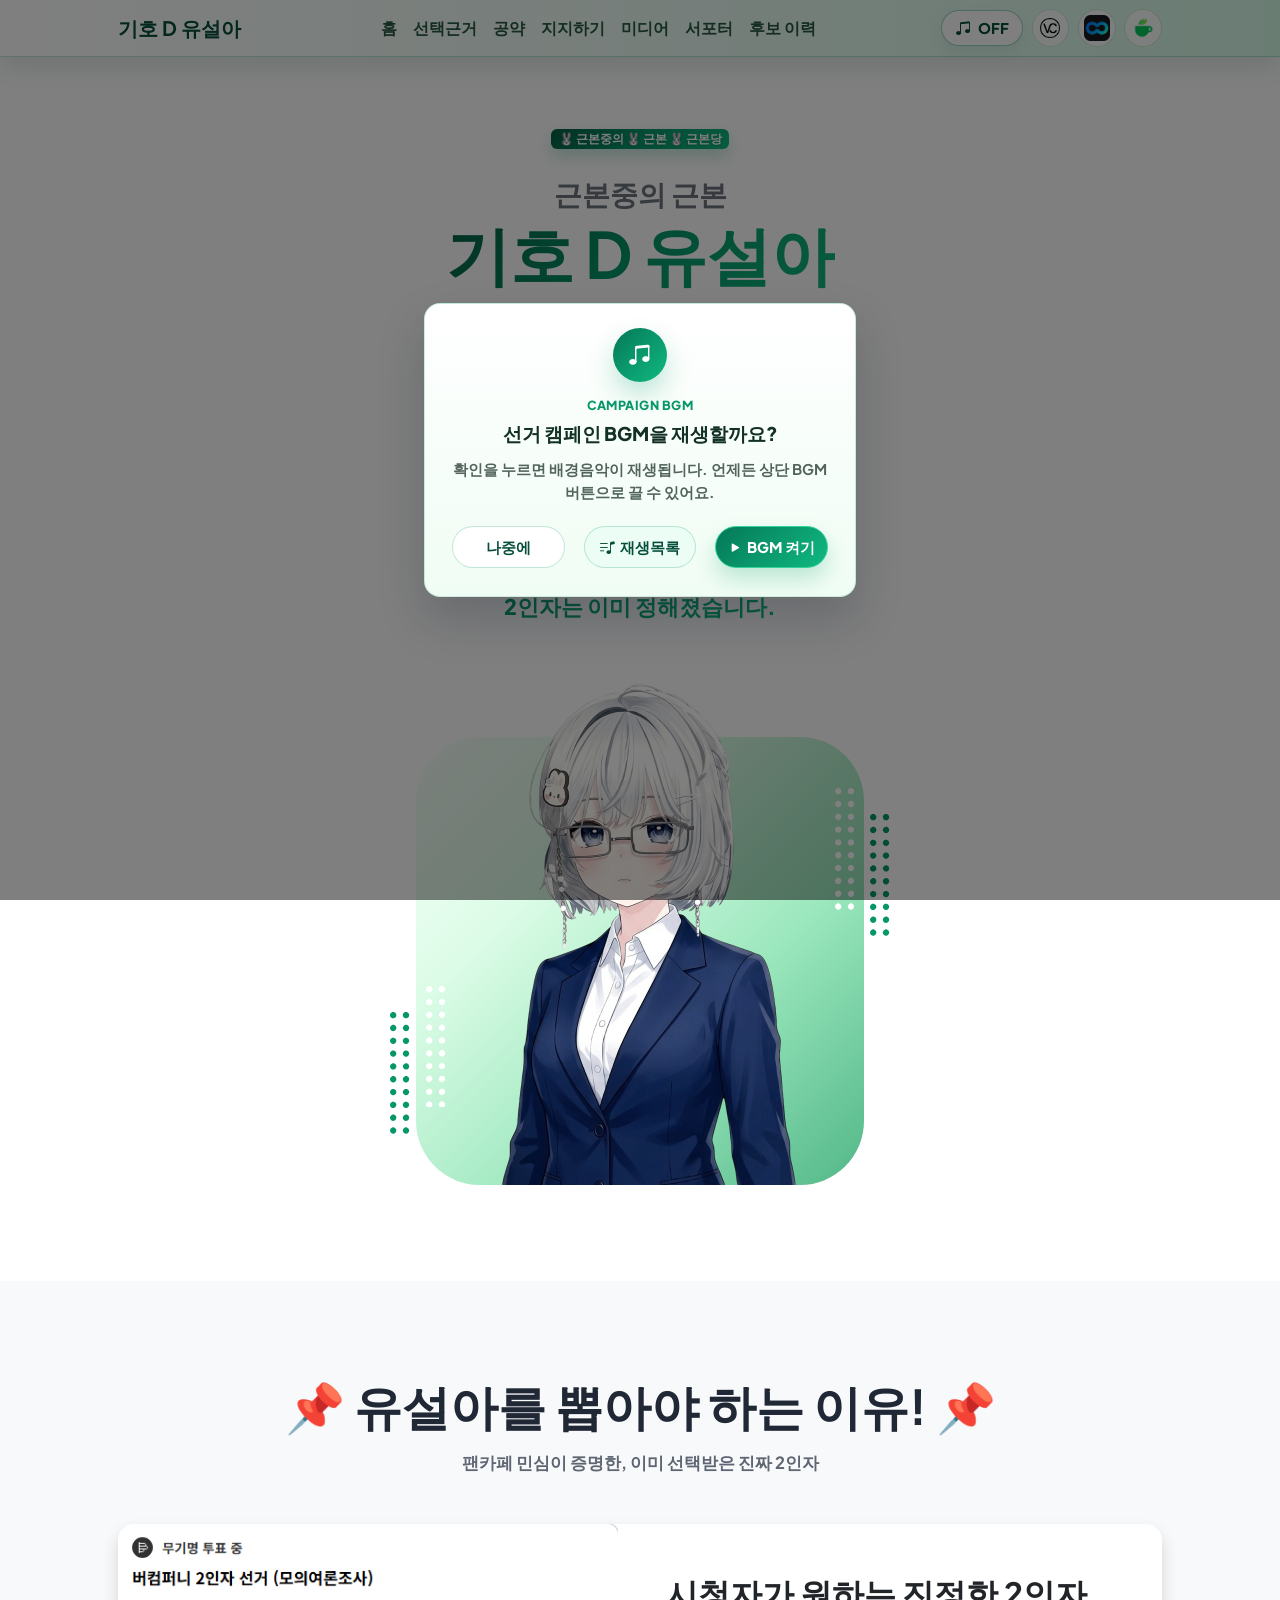
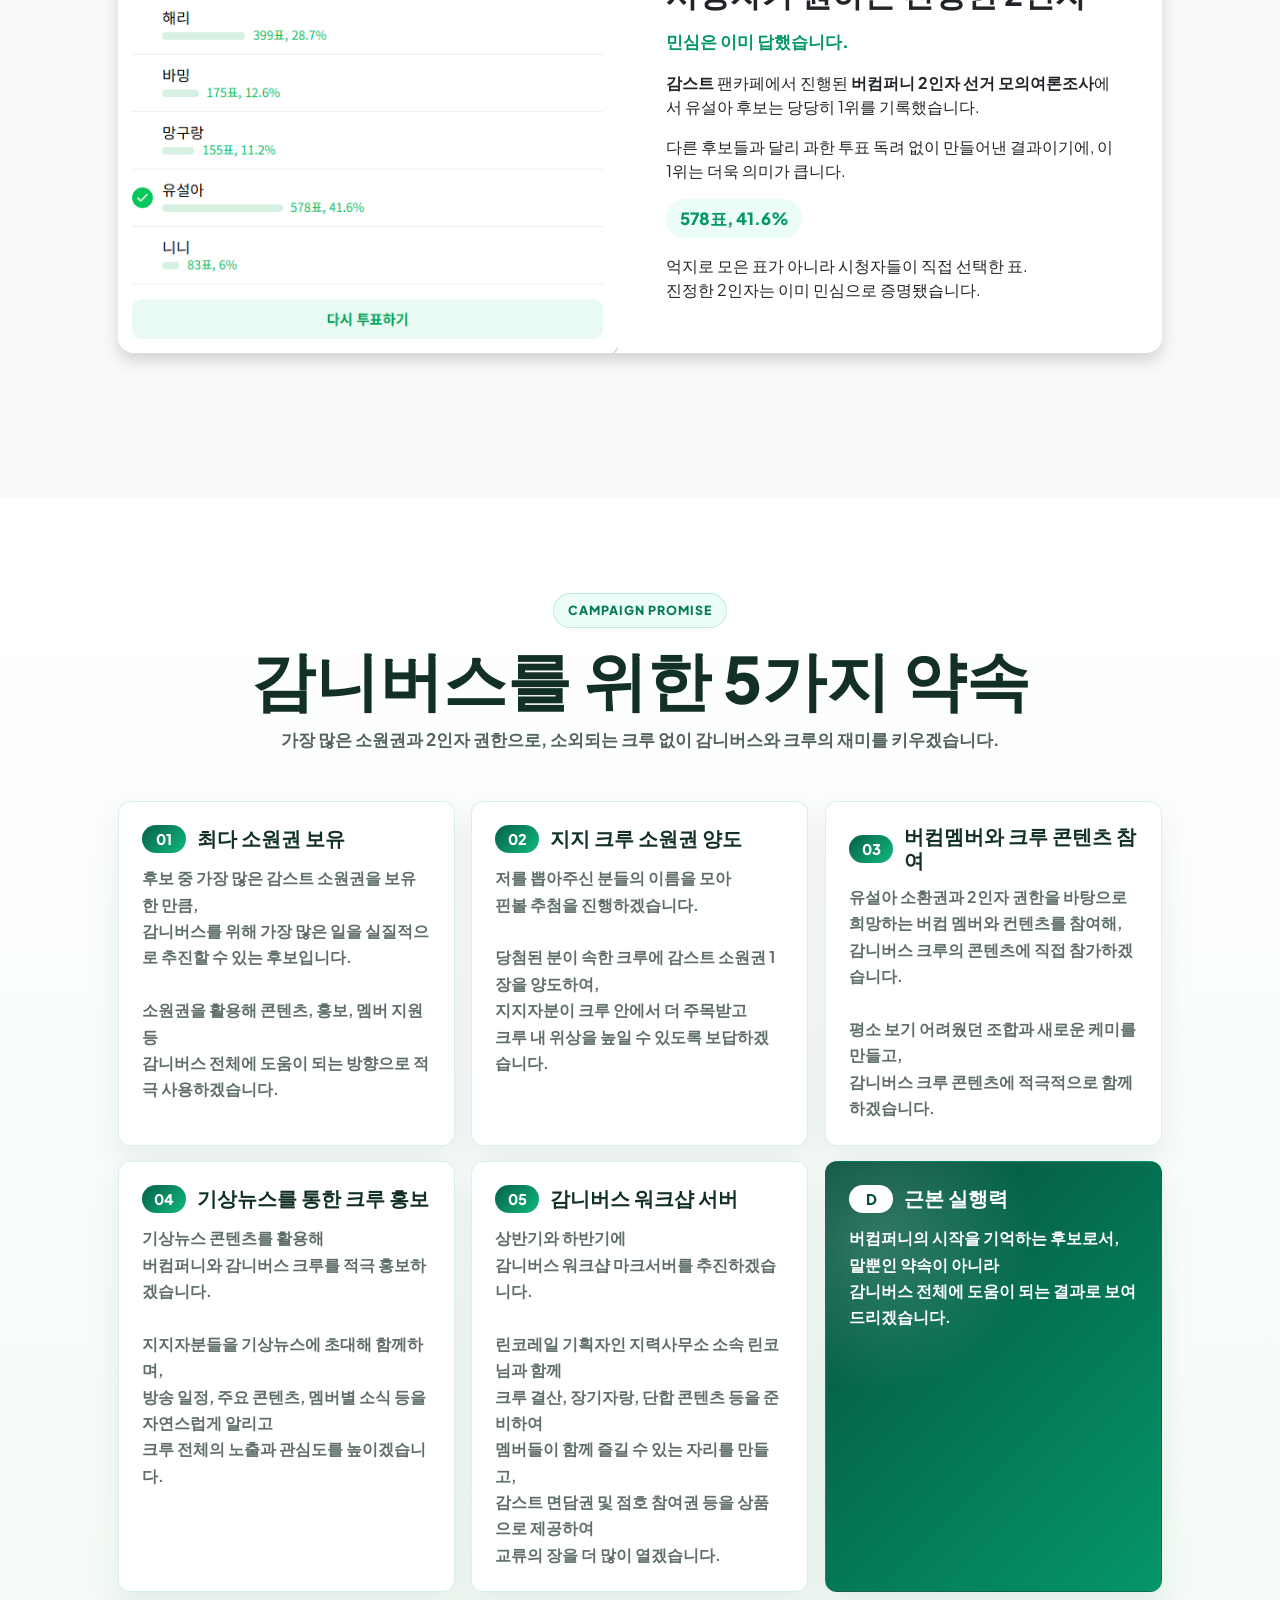
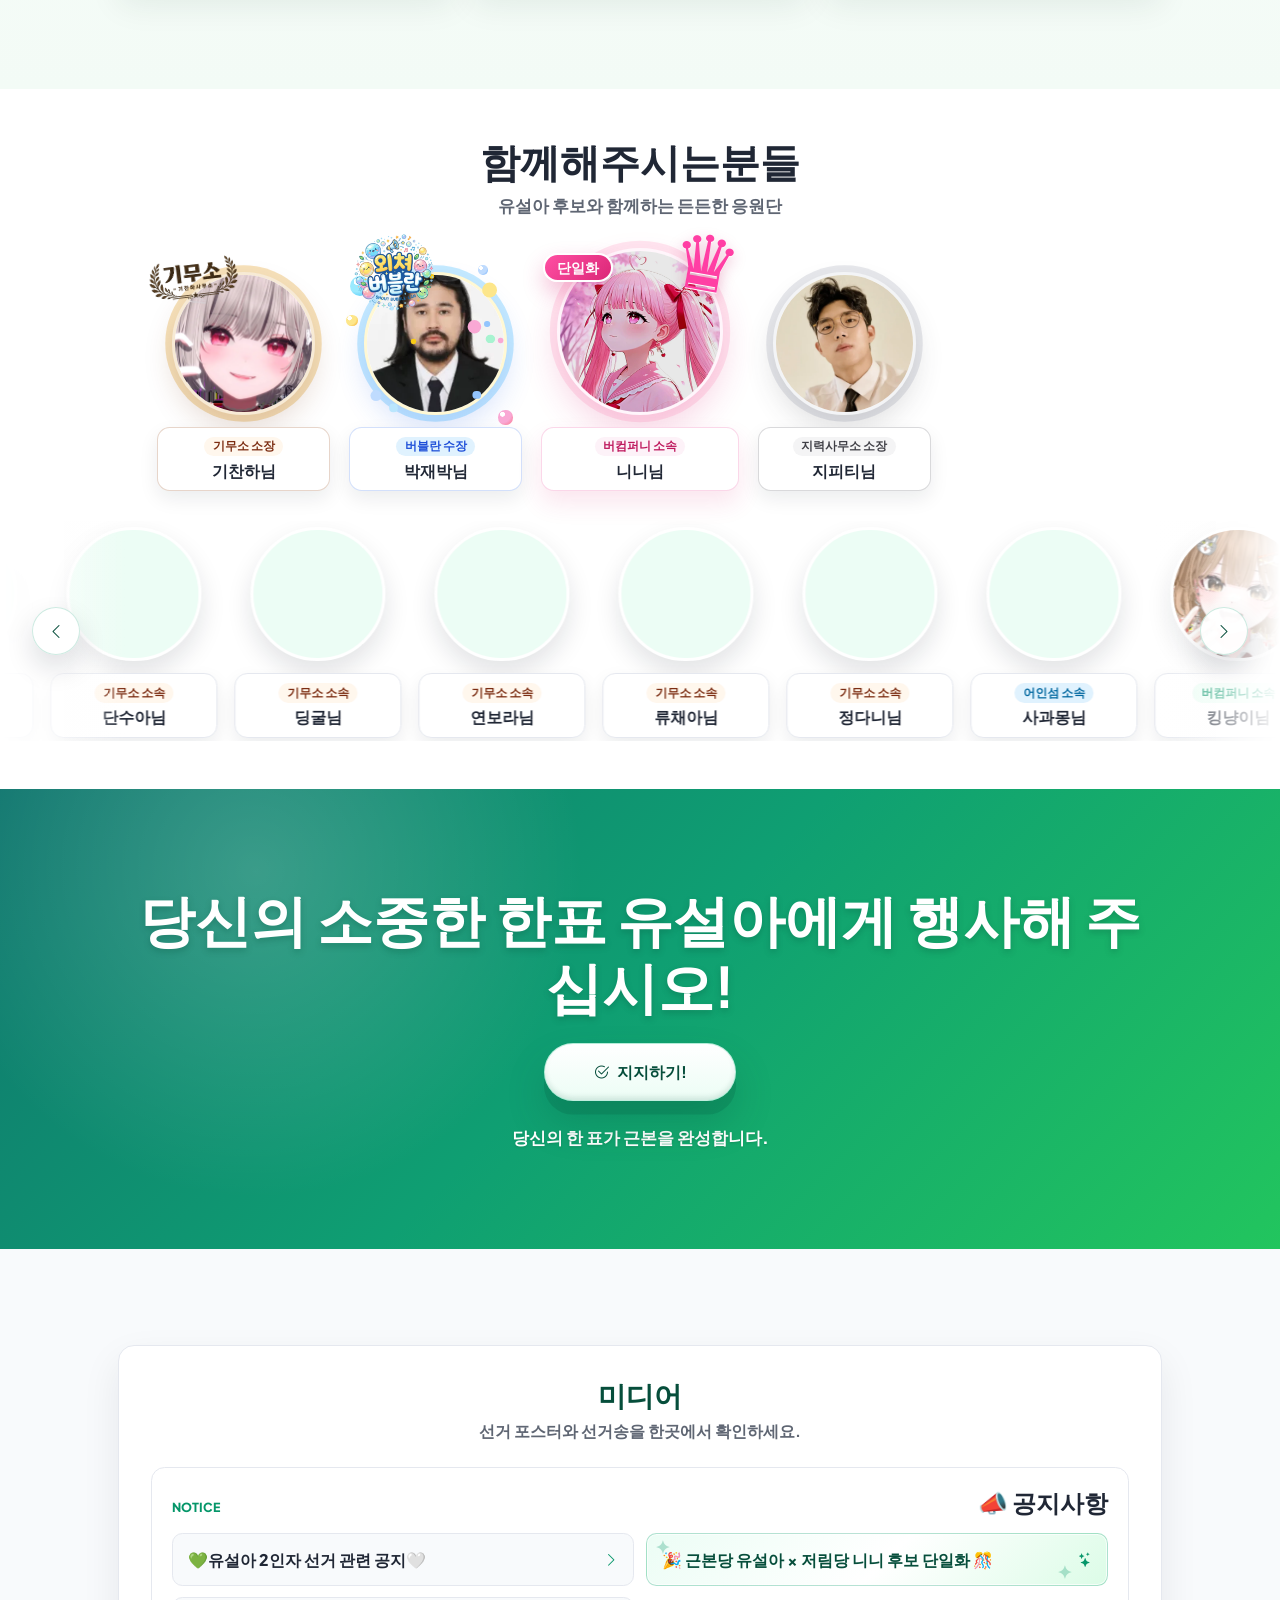
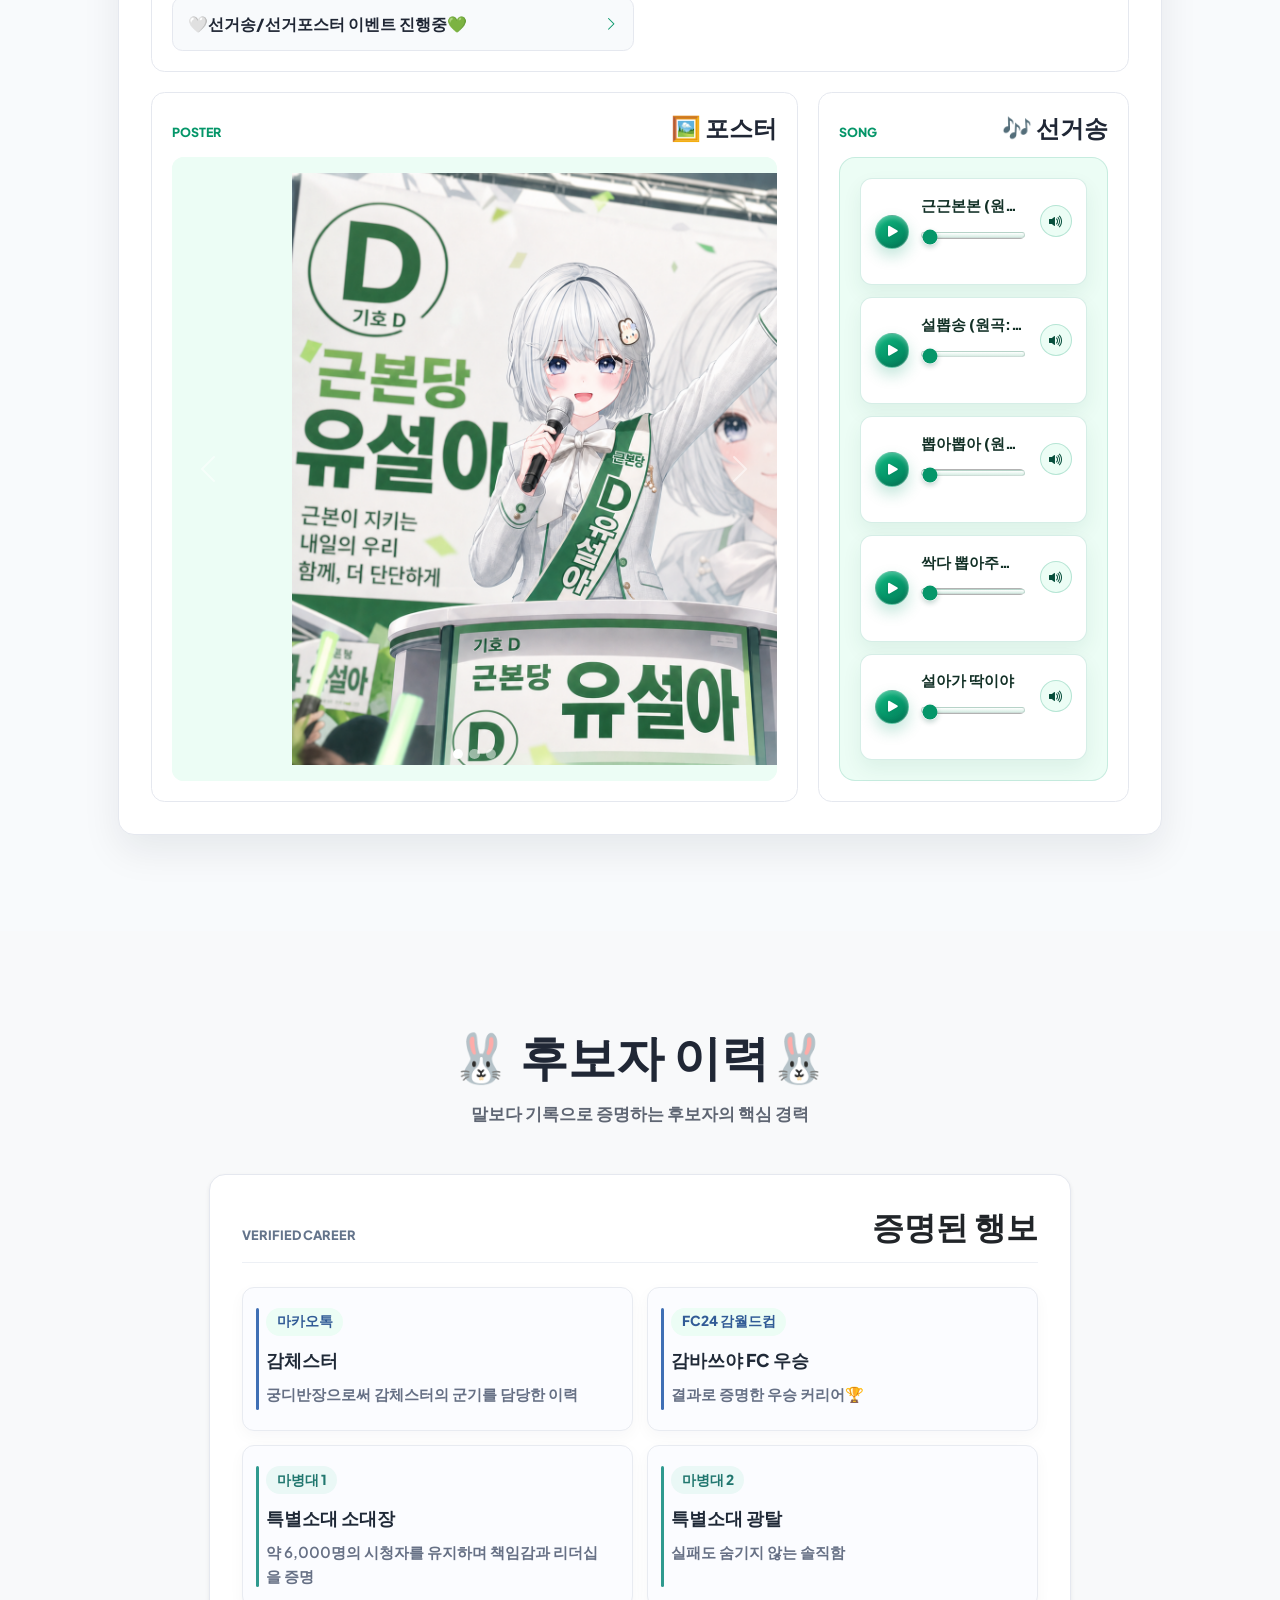
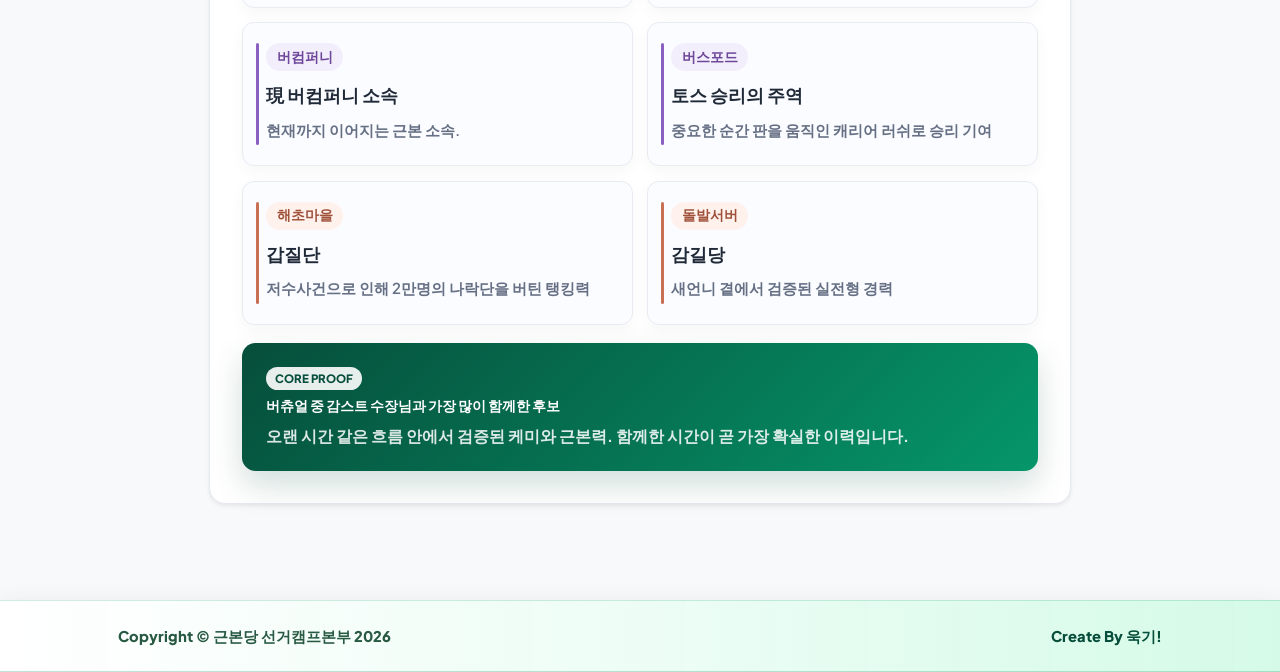
==== index.html @ ab59a6fd "서포터 네비게이션 및 사과몽 추가" ====
﻿<!DOCTYPE html>
<html lang="en">
<head>
    <meta charset="utf-8" />
    <meta name="viewport" content="width=device-width, initial-scale=1, shrink-to-fit=no" />
    <meta name="description" content="" />
    <meta name="author" content="" />
    <title>기호 D 유설아</title>
    <script>
        if (window.location.hostname === '93seongon2e.github.io') {
            window.location.replace('https://vote-yuseola.vercel.app/');
        }
    </script>
    <!-- Favicon-->
    <link rel="icon" type="image/x-icon" href="assets/favicon.ico" />
    <!-- Custom Google font-->
    <link rel="preconnect" href="https://fonts.googleapis.com" />
    <link rel="preconnect" href="https://fonts.gstatic.com" crossorigin />
    <link href="https://fonts.googleapis.com/css2?family=Plus+Jakarta+Sans:wght@100;200;300;400;500;600;700;800;900&amp;display=swap" rel="stylesheet" />
    <!-- Bootstrap icons-->
    <link href="https://cdn.jsdelivr.net/npm/bootstrap-icons@1.8.1/font/bootstrap-icons.css" rel="stylesheet" />
    <!-- Core theme CSS (includes Bootstrap)-->
    <link href="css/styles.css" rel="stylesheet" />
</head>
<body class="d-flex flex-column h-100">
    <nav class="navbar navbar-expand-lg navbar-light campaign-nav fixed-top">
        <div class="container px-5">
            <a class="navbar-brand fw-bolder" href="#top">기호 D 유설아</a>
            <button class="navbar-toggler" type="button" data-bs-toggle="collapse" data-bs-target="#campaignNavbar" aria-controls="campaignNavbar" aria-expanded="false" aria-label="Toggle navigation">
                <span class="navbar-toggler-icon"></span>
            </button>
            <div class="collapse navbar-collapse" id="campaignNavbar">
                <ul class="navbar-nav mx-auto mb-3 mb-lg-0">
                    <li class="nav-item"><a class="nav-link" href="#top">홈</a></li>
                    <li class="nav-item"><a class="nav-link" href="#reason">선택근거</a></li>
                    <li class="nav-item"><a class="nav-link" href="#pledges">공약</a></li>
                    <li class="nav-item"><a class="nav-link" href="#support">지지하기</a></li>
                    <li class="nav-item"><a class="nav-link" href="#media">미디어</a></li>
                    <li class="nav-item"><a class="nav-link" href="#supporters">서포터</a></li>
                    <li class="nav-item"><a class="nav-link" href="#history">후보 이력</a></li>
                </ul>
                <div class="campaign-nav-links">
                    <button class="campaign-bgm-button is-muted" type="button" id="bgmToggleButton" aria-label="홈페이지 BGM 켜기" aria-pressed="false" title="홈페이지 BGM">
                        <i class="bi bi-music-note-beamed"></i>
                        <span class="campaign-bgm-state">OFF</span>
                    </button>
                    <a href="https://v-company.xyz/" target="_blank" rel="noopener noreferrer" aria-label="팬사이트" title="팬사이트">
                        <img src="assets/vc-logo.png" alt="" />
                    </a>
                    <a href="https://www.sooplive.com/station/yeveee" target="_blank" rel="noopener noreferrer" aria-label="SOOP 채널" title="SOOP 채널">
                        <img class="campaign-nav-logo-lg" src="assets/soop-logo.png" alt="" />
                    </a>
                    <a href="https://cafe.naver.com/yoonanana" target="_blank" rel="noopener noreferrer" aria-label="네이버 카페" title="네이버 카페">
                        <img class="campaign-nav-logo-lg" src="assets/naver-cafe-logo.png" alt="" />
                    </a>
                </div>
            </div>
        </div>
    </nav>
    <main class="flex-shrink-0">
        <header class="py-5" id="top">
            <div class="container px-5 pb-5">
                <div class="row gx-5 align-items-center">
                    <div class="col-xxl-5">
                        <!-- Header text content-->
                        <div class="text-center text-xxl-start">
                            <div class="badge campaign-badge text-white mb-4"><div class="text-uppercase">🐰 근본중의 🐰 근본 🐰 근본당</div></div>
                            <div class="fs-3 fw-bolder text-muted">근본중의 근본</div>
                            <h1 class="display-3 fw-bolder mb-5"><span class="text-gradient d-inline">기호 D 유설아</span></h1>
                            <h3 class="text-gradient2 campaign-copy d-inline">
                                수장님이 직접 고른<br />
                                끝까지 함께 갈 단 한 사람.<br />
                                <br />
                                버컴퍼니의 시작<br />
                                사이버 감컴퍼니 출신<br />
                                <br />
                                흔들림 없는 선택,<br />
                                2인자는 이미 정해졌습니다.
                            </h3>
                        </div>
                    </div>
                    <div class="col-xxl-7">
                        <!-- Header profile picture-->
                        <div class="d-flex justify-content-center mt-5 mt-xxl-0">
                            <div class="profile bg-gradient-primary-to-secondary">
                                <!-- TIP: For best results, use a photo with a transparent background like the demo example below-->
                                <!-- Watch a tutorial on how to do this on YouTube (link)-->
                                <img class="profile-img" src="assets/profile.png" alt="..." />
                                <div class="dots-1">
                                    <!-- SVG Dots-->
                                    <svg version="1.1" xmlns="http://www.w3.org/2000/svg" xmlns:xlink="http://www.w3.org/1999/xlink" x="0px" y="0px" viewBox="0 0 191.6 1215.4" style="enable-background: new 0 0 191.6 1215.4" xml:space="preserve">
                                    <g transform="translate(0.000000,1280.000000) scale(0.100000,-0.100000)">
                                    <path d="M227.7,12788.6c-105-35-200-141-222-248c-43-206,163-412,369-369c155,32,275,190,260,339c-11,105-90,213-190,262        C383.7,12801.6,289.7,12808.6,227.7,12788.6z"></path>
                                    <path d="M1507.7,12788.6c-151-50-253-216-222-362c25-119,136-230,254-255c194-41,395,142,375,339c-11,105-90,213-190,262        C1663.7,12801.6,1569.7,12808.6,1507.7,12788.6z"></path>
                                    <path d="M227.7,11508.6c-105-35-200-141-222-248c-43-206,163-412,369-369c155,32,275,190,260,339c-11,105-90,213-190,262        C383.7,11521.6,289.7,11528.6,227.7,11508.6z"></path>
                                    <path d="M1507.7,11508.6c-151-50-253-216-222-362c25-119,136-230,254-255c194-41,395,142,375,339c-11,105-90,213-190,262        C1663.7,11521.6,1569.7,11528.6,1507.7,11508.6z"></path>
                                    <path d="M227.7,10228.6c-105-35-200-141-222-248c-43-206,163-412,369-369c155,32,275,190,260,339c-11,105-90,213-190,262        C383.7,10241.6,289.7,10248.6,227.7,10228.6z"></path>
                                    <path d="M1507.7,10228.6c-105-35-200-141-222-248c-43-206,163-412,369-369c155,32,275,190,260,339c-11,105-90,213-190,262        C1663.7,10241.6,1569.7,10248.6,1507.7,10228.6z"></path>
                                    <path d="M227.7,8948.6c-105-35-200-141-222-248c-43-206,163-412,369-369c155,32,275,190,260,339c-11,105-90,213-190,262        C383.7,8961.6,289.7,8968.6,227.7,8948.6z"></path>
                                    <path d="M1507.7,8948.6c-105-35-200-141-222-248c-43-206,163-412,369-369c155,32,275,190,260,339c-11,105-90,213-190,262        C1663.7,8961.6,1569.7,8968.6,1507.7,8948.6z"></path>
                                    <path d="M227.7,7668.6c-105-35-200-141-222-248c-43-206,163-412,369-369c155,32,275,190,260,339c-11,105-90,213-190,262        C383.7,7681.6,289.7,7688.6,227.7,7668.6z"></path>
                                    <path d="M1507.7,7668.6c-105-35-200-141-222-248c-43-206,163-412,369-369c155,32,275,190,260,339c-11,105-90,213-190,262        C1663.7,7681.6,1569.7,7688.6,1507.7,7668.6z"></path>
                                    <path d="M227.7,6388.6c-105-35-200-141-222-248c-43-206,163-412,369-369c155,32,275,190,260,339c-11,105-90,213-190,262        C383.7,6401.6,289.7,6408.6,227.7,6388.6z"></path>
                                    <path d="M1507.7,6388.6c-105-35-200-141-222-248c-43-206,163-412,369-369c155,32,275,190,260,339c-11,105-90,213-190,262        C1663.7,6401.6,1569.7,6408.6,1507.7,6388.6z"></path>
                                    <path d="M227.7,5108.6c-105-35-200-141-222-248c-43-206,163-412,369-369c155,32,275,190,260,339c-11,105-90,213-190,262        C383.7,5121.6,289.7,5128.6,227.7,5108.6z"></path>
                                    <path d="M1507.7,5108.6c-105-35-200-141-222-248c-43-206,163-412,369-369c155,32,275,190,260,339c-11,105-90,213-190,262        C1663.7,5121.6,1569.7,5128.6,1507.7,5108.6z"></path>
                                    <path d="M227.7,3828.6c-105-35-200-141-222-248c-43-206,163-412,369-369c155,32,275,190,260,339c-11,105-90,213-190,262        C383.7,3841.6,289.7,3848.6,227.7,3828.6z"></path>
                                    <path d="M1507.7,3828.6c-105-35-200-141-222-248c-43-206,163-412,369-369c155,32,275,190,260,339c-11,105-90,213-190,262        C1663.7,3841.6,1569.7,3848.6,1507.7,3828.6z"></path>
                                    <path d="M227.7,2548.6c-105-35-200-141-222-248c-43-206,163-412,369-369c155,32,275,190,260,339c-11,105-90,213-190,262        C383.7,2561.6,289.7,2568.6,227.7,2548.6z"></path>
                                    <path d="M1507.7,2548.6c-105-35-200-141-222-248c-43-206,163-412,369-369c155,32,275,190,260,339c-11,105-90,213-190,262        C1663.7,2561.6,1569.7,2568.6,1507.7,2548.6z"></path>
                                    <path d="M227.7,1268.6c-105-35-200-141-222-248c-43-206,163-412,369-369c155,32,275,190,260,339c-11,105-90,213-190,262        C383.7,1281.6,289.7,1288.6,227.7,1268.6z"></path>
                                    <path d="M1507.7,1268.6c-105-35-200-141-222-248c-43-206,163-412,369-369c155,32,275,190,260,339c-11,105-90,213-190,262        C1663.7,1281.6,1569.7,1288.6,1507.7,1268.6z"></path>
                                            </g>
                                        </svg>
                                    <!-- END of SVG dots-->
                                </div>
                                <div class="dots-2">
                                    <!-- SVG Dots-->
                                    <svg version="1.1" xmlns="http://www.w3.org/2000/svg" xmlns:xlink="http://www.w3.org/1999/xlink" x="0px" y="0px" viewBox="0 0 191.6 1215.4" style="enable-background: new 0 0 191.6 1215.4" xml:space="preserve">
                                    <g transform="translate(0.000000,1280.000000) scale(0.100000,-0.100000)">
                                    <path d="M227.7,12788.6c-105-35-200-141-222-248c-43-206,163-412,369-369c155,32,275,190,260,339c-11,105-90,213-190,262        C383.7,12801.6,289.7,12808.6,227.7,12788.6z"></path>
                                    <path d="M1507.7,12788.6c-151-50-253-216-222-362c25-119,136-230,254-255c194-41,395,142,375,339c-11,105-90,213-190,262        C1663.7,12801.6,1569.7,12808.6,1507.7,12788.6z"></path>
                                    <path d="M227.7,11508.6c-105-35-200-141-222-248c-43-206,163-412,369-369c155,32,275,190,260,339c-11,105-90,213-190,262        C383.7,11521.6,289.7,11528.6,227.7,11508.6z"></path>
                                    <path d="M1507.7,11508.6c-151-50-253-216-222-362c25-119,136-230,254-255c194-41,395,142,375,339c-11,105-90,213-190,262        C1663.7,11521.6,1569.7,11528.6,1507.7,11508.6z"></path>
                                    <path d="M227.7,10228.6c-105-35-200-141-222-248c-43-206,163-412,369-369c155,32,275,190,260,339c-11,105-90,213-190,262        C383.7,10241.6,289.7,10248.6,227.7,10228.6z"></path>
                                    <path d="M1507.7,10228.6c-105-35-200-141-222-248c-43-206,163-412,369-369c155,32,275,190,260,339c-11,105-90,213-190,262        C1663.7,10241.6,1569.7,10248.6,1507.7,10228.6z"></path>
                                    <path d="M227.7,8948.6c-105-35-200-141-222-248c-43-206,163-412,369-369c155,32,275,190,260,339c-11,105-90,213-190,262        C383.7,8961.6,289.7,8968.6,227.7,8948.6z"></path>
                                    <path d="M1507.7,8948.6c-105-35-200-141-222-248c-43-206,163-412,369-369c155,32,275,190,260,339c-11,105-90,213-190,262        C1663.7,8961.6,1569.7,8968.6,1507.7,8948.6z"></path>
                                    <path d="M227.7,7668.6c-105-35-200-141-222-248c-43-206,163-412,369-369c155,32,275,190,260,339c-11,105-90,213-190,262        C383.7,7681.6,289.7,7688.6,227.7,7668.6z"></path>
                                    <path d="M1507.7,7668.6c-105-35-200-141-222-248c-43-206,163-412,369-369c155,32,275,190,260,339c-11,105-90,213-190,262        C1663.7,7681.6,1569.7,7688.6,1507.7,7668.6z"></path>
                                    <path d="M227.7,6388.6c-105-35-200-141-222-248c-43-206,163-412,369-369c155,32,275,190,260,339c-11,105-90,213-190,262        C383.7,6401.6,289.7,6408.6,227.7,6388.6z"></path>
                                    <path d="M1507.7,6388.6c-105-35-200-141-222-248c-43-206,163-412,369-369c155,32,275,190,260,339c-11,105-90,213-190,262        C1663.7,6401.6,1569.7,6408.6,1507.7,6388.6z"></path>
                                    <path d="M227.7,5108.6c-105-35-200-141-222-248c-43-206,163-412,369-369c155,32,275,190,260,339c-11,105-90,213-190,262        C383.7,5121.6,289.7,5128.6,227.7,5108.6z"></path>
                                    <path d="M1507.7,5108.6c-105-35-200-141-222-248c-43-206,163-412,369-369c155,32,275,190,260,339c-11,105-90,213-190,262        C1663.7,5121.6,1569.7,5128.6,1507.7,5108.6z"></path>
                                    <path d="M227.7,3828.6c-105-35-200-141-222-248c-43-206,163-412,369-369c155,32,275,190,260,339c-11,105-90,213-190,262        C383.7,3841.6,289.7,3848.6,227.7,3828.6z"></path>
                                    <path d="M1507.7,3828.6c-105-35-200-141-222-248c-43-206,163-412,369-369c155,32,275,190,260,339c-11,105-90,213-190,262        C1663.7,3841.6,1569.7,3848.6,1507.7,3828.6z"></path>
                                    <path d="M227.7,2548.6c-105-35-200-141-222-248c-43-206,163-412,369-369c155,32,275,190,260,339c-11,105-90,213-190,262        C383.7,2561.6,289.7,2568.6,227.7,2548.6z"></path>
                                    <path d="M1507.7,2548.6c-105-35-200-141-222-248c-43-206,163-412,369-369c155,32,275,190,260,339c-11,105-90,213-190,262        C1663.7,2561.6,1569.7,2568.6,1507.7,2548.6z"></path>
                                    <path d="M227.7,1268.6c-105-35-200-141-222-248c-43-206,163-412,369-369c155,32,275,190,260,339c-11,105-90,213-190,262        C383.7,1281.6,289.7,1288.6,227.7,1268.6z"></path>
                                    <path d="M1507.7,1268.6c-105-35-200-141-222-248c-43-206,163-412,369-369c155,32,275,190,260,339c-11,105-90,213-190,262        C1663.7,1281.6,1569.7,1288.6,1507.7,1268.6z"></path>
                                            </g>
                                        </svg>
                                    <!-- END of SVG dots-->
                                </div>
                                <div class="dots-3">
                                    <!-- SVG Dots-->
                                    <svg version="1.1" xmlns="http://www.w3.org/2000/svg" xmlns:xlink="http://www.w3.org/1999/xlink" x="0px" y="0px" viewBox="0 0 191.6 1215.4" style="enable-background: new 0 0 191.6 1215.4" xml:space="preserve">
                                    <g transform="translate(0.000000,1280.000000) scale(0.100000,-0.100000)">
                                    <path d="M227.7,12788.6c-105-35-200-141-222-248c-43-206,163-412,369-369c155,32,275,190,260,339c-11,105-90,213-190,262        C383.7,12801.6,289.7,12808.6,227.7,12788.6z"></path>
                                    <path d="M1507.7,12788.6c-151-50-253-216-222-362c25-119,136-230,254-255c194-41,395,142,375,339c-11,105-90,213-190,262        C1663.7,12801.6,1569.7,12808.6,1507.7,12788.6z"></path>
                                    <path d="M227.7,11508.6c-105-35-200-141-222-248c-43-206,163-412,369-369c155,32,275,190,260,339c-11,105-90,213-190,262        C383.7,11521.6,289.7,11528.6,227.7,11508.6z"></path>
                                    <path d="M1507.7,11508.6c-151-50-253-216-222-362c25-119,136-230,254-255c194-41,395,142,375,339c-11,105-90,213-190,262        C1663.7,11521.6,1569.7,11528.6,1507.7,11508.6z"></path>
                                    <path d="M227.7,10228.6c-105-35-200-141-222-248c-43-206,163-412,369-369c155,32,275,190,260,339c-11,105-90,213-190,262        C383.7,10241.6,289.7,10248.6,227.7,10228.6z"></path>
                                    <path d="M1507.7,10228.6c-105-35-200-141-222-248c-43-206,163-412,369-369c155,32,275,190,260,339c-11,105-90,213-190,262        C1663.7,10241.6,1569.7,10248.6,1507.7,10228.6z"></path>
                                    <path d="M227.7,8948.6c-105-35-200-141-222-248c-43-206,163-412,369-369c155,32,275,190,260,339c-11,105-90,213-190,262        C383.7,8961.6,289.7,8968.6,227.7,8948.6z"></path>
                                    <path d="M1507.7,8948.6c-105-35-200-141-222-248c-43-206,163-412,369-369c155,32,275,190,260,339c-11,105-90,213-190,262        C1663.7,8961.6,1569.7,8968.6,1507.7,8948.6z"></path>
                                    <path d="M227.7,7668.6c-105-35-200-141-222-248c-43-206,163-412,369-369c155,32,275,190,260,339c-11,105-90,213-190,262        C383.7,7681.6,289.7,7688.6,227.7,7668.6z"></path>
                                    <path d="M1507.7,7668.6c-105-35-200-141-222-248c-43-206,163-412,369-369c155,32,275,190,260,339c-11,105-90,213-190,262        C1663.7,7681.6,1569.7,7688.6,1507.7,7668.6z"></path>
                                    <path d="M227.7,6388.6c-105-35-200-141-222-248c-43-206,163-412,369-369c155,32,275,190,260,339c-11,105-90,213-190,262        C383.7,6401.6,289.7,6408.6,227.7,6388.6z"></path>
                                    <path d="M1507.7,6388.6c-105-35-200-141-222-248c-43-206,163-412,369-369c155,32,275,190,260,339c-11,105-90,213-190,262        C1663.7,6401.6,1569.7,6408.6,1507.7,6388.6z"></path>
                                    <path d="M227.7,5108.6c-105-35-200-141-222-248c-43-206,163-412,369-369c155,32,275,190,260,339c-11,105-90,213-190,262        C383.7,5121.6,289.7,5128.6,227.7,5108.6z"></path>
                                    <path d="M1507.7,5108.6c-105-35-200-141-222-248c-43-206,163-412,369-369c155,32,275,190,260,339c-11,105-90,213-190,262        C1663.7,5121.6,1569.7,5128.6,1507.7,5108.6z"></path>
                                    <path d="M227.7,3828.6c-105-35-200-141-222-248c-43-206,163-412,369-369c155,32,275,190,260,339c-11,105-90,213-190,262        C383.7,3841.6,289.7,3848.6,227.7,3828.6z"></path>
                                    <path d="M1507.7,3828.6c-105-35-200-141-222-248c-43-206,163-412,369-369c155,32,275,190,260,339c-11,105-90,213-190,262        C1663.7,3841.6,1569.7,3848.6,1507.7,3828.6z"></path>
                                    <path d="M227.7,2548.6c-105-35-200-141-222-248c-43-206,163-412,369-369c155,32,275,190,260,339c-11,105-90,213-190,262        C383.7,2561.6,289.7,2568.6,227.7,2548.6z"></path>
                                    <path d="M1507.7,2548.6c-105-35-200-141-222-248c-43-206,163-412,369-369c155,32,275,190,260,339c-11,105-90,213-190,262        C1663.7,2561.6,1569.7,2568.6,1507.7,2548.6z"></path>
                                    <path d="M227.7,1268.6c-105-35-200-141-222-248c-43-206,163-412,369-369c155,32,275,190,260,339c-11,105-90,213-190,262        C383.7,1281.6,289.7,1288.6,227.7,1268.6z"></path>
                                    <path d="M1507.7,1268.6c-105-35-200-141-222-248c-43-206,163-412,369-369c155,32,275,190,260,339c-11,105-90,213-190,262        C1663.7,1281.6,1569.7,1288.6,1507.7,1268.6z"></path>
                                            </g>
                                        </svg>
                                    <!-- END of SVG dots-->
                                </div>
                                <div class="dots-4">
                                    <!-- SVG Dots-->
                                    <svg version="1.1" xmlns="http://www.w3.org/2000/svg" xmlns:xlink="http://www.w3.org/1999/xlink" x="0px" y="0px" viewBox="0 0 191.6 1215.4" style="enable-background: new 0 0 191.6 1215.4" xml:space="preserve">
                                    <g transform="translate(0.000000,1280.000000) scale(0.100000,-0.100000)">
                                    <path d="M227.7,12788.6c-105-35-200-141-222-248c-43-206,163-412,369-369c155,32,275,190,260,339c-11,105-90,213-190,262        C383.7,12801.6,289.7,12808.6,227.7,12788.6z"></path>
                                    <path d="M1507.7,12788.6c-151-50-253-216-222-362c25-119,136-230,254-255c194-41,395,142,375,339c-11,105-90,213-190,262        C1663.7,12801.6,1569.7,12808.6,1507.7,12788.6z"></path>
                                    <path d="M227.7,11508.6c-105-35-200-141-222-248c-43-206,163-412,369-369c155,32,275,190,260,339c-11,105-90,213-190,262        C383.7,11521.6,289.7,11528.6,227.7,11508.6z"></path>
                                    <path d="M1507.7,11508.6c-151-50-253-216-222-362c25-119,136-230,254-255c194-41,395,142,375,339c-11,105-90,213-190,262        C1663.7,11521.6,1569.7,11528.6,1507.7,11508.6z"></path>
                                    <path d="M227.7,10228.6c-105-35-200-141-222-248c-43-206,163-412,369-369c155,32,275,190,260,339c-11,105-90,213-190,262        C383.7,10241.6,289.7,10248.6,227.7,10228.6z"></path>
                                    <path d="M1507.7,10228.6c-105-35-200-141-222-248c-43-206,163-412,369-369c155,32,275,190,260,339c-11,105-90,213-190,262        C1663.7,10241.6,1569.7,10248.6,1507.7,10228.6z"></path>
                                    <path d="M227.7,8948.6c-105-35-200-141-222-248c-43-206,163-412,369-369c155,32,275,190,260,339c-11,105-90,213-190,262        C383.7,8961.6,289.7,8968.6,227.7,8948.6z"></path>
                                    <path d="M1507.7,8948.6c-105-35-200-141-222-248c-43-206,163-412,369-369c155,32,275,190,260,339c-11,105-90,213-190,262        C1663.7,8961.6,1569.7,8968.6,1507.7,8948.6z"></path>
                                    <path d="M227.7,7668.6c-105-35-200-141-222-248c-43-206,163-412,369-369c155,32,275,190,260,339c-11,105-90,213-190,262        C383.7,7681.6,289.7,7688.6,227.7,7668.6z"></path>
                                    <path d="M1507.7,7668.6c-105-35-200-141-222-248c-43-206,163-412,369-369c155,32,275,190,260,339c-11,105-90,213-190,262        C1663.7,7681.6,1569.7,7688.6,1507.7,7668.6z"></path>
                                    <path d="M227.7,6388.6c-105-35-200-141-222-248c-43-206,163-412,369-369c155,32,275,190,260,339c-11,105-90,213-190,262        C383.7,6401.6,289.7,6408.6,227.7,6388.6z"></path>
                                    <path d="M1507.7,6388.6c-105-35-200-141-222-248c-43-206,163-412,369-369c155,32,275,190,260,339c-11,105-90,213-190,262        C1663.7,6401.6,1569.7,6408.6,1507.7,6388.6z"></path>
                                    <path d="M227.7,5108.6c-105-35-200-141-222-248c-43-206,163-412,369-369c155,32,275,190,260,339c-11,105-90,213-190,262        C383.7,5121.6,289.7,5128.6,227.7,5108.6z"></path>
                                    <path d="M1507.7,5108.6c-105-35-200-141-222-248c-43-206,163-412,369-369c155,32,275,190,260,339c-11,105-90,213-190,262        C1663.7,5121.6,1569.7,5128.6,1507.7,5108.6z"></path>
                                    <path d="M227.7,3828.6c-105-35-200-141-222-248c-43-206,163-412,369-369c155,32,275,190,260,339c-11,105-90,213-190,262        C383.7,3841.6,289.7,3848.6,227.7,3828.6z"></path>
                                    <path d="M1507.7,3828.6c-105-35-200-141-222-248c-43-206,163-412,369-369c155,32,275,190,260,339c-11,105-90,213-190,262        C1663.7,3841.6,1569.7,3848.6,1507.7,3828.6z"></path>
                                    <path d="M227.7,2548.6c-105-35-200-141-222-248c-43-206,163-412,369-369c155,32,275,190,260,339c-11,105-90,213-190,262        C383.7,2561.6,289.7,2568.6,227.7,2548.6z"></path>
                                    <path d="M1507.7,2548.6c-105-35-200-141-222-248c-43-206,163-412,369-369c155,32,275,190,260,339c-11,105-90,213-190,262        C1663.7,2561.6,1569.7,2568.6,1507.7,2548.6z"></path>
                                    <path d="M227.7,1268.6c-105-35-200-141-222-248c-43-206,163-412,369-369c155,32,275,190,260,339c-11,105-90,213-190,262        C383.7,1281.6,289.7,1288.6,227.7,1268.6z"></path>
                                    <path d="M1507.7,1268.6c-105-35-200-141-222-248c-43-206,163-412,369-369c155,32,275,190,260,339c-11,105-90,213-190,262        C1663.7,1281.6,1569.7,1288.6,1507.7,1268.6z"></path>
                                            </g>
                                        </svg>
                                    <!-- END of SVG dots-->
                                </div>
                            </div>
                        </div>
                    </div>
                </div>
            </div>
        </header>

        <!-- 선택 근거-->
        <section class="bg-light py-5" id="reason">
            <div class="container px-5 my-5">
                <div class="text-center mb-5">
                    <h1 class="display-5 fw-bolder mb-0 candidate-history-title">📌 유설아를 뽑아야 하는 이유! 📌</h1>
                    <p class="candidate-section-copy mt-3 mb-0">팬카페 민심이 증명한, 이미 선택받은 진짜 2인자</p>
                </div>
                <div class="row gx-5 justify-content-center">
                    <div class="col-12">
                        <!-- Project Card 1-->
                        <a class="card proof-card proof-card-link overflow-hidden shadow rounded-4 border-0 mb-5 responsive-cafe-link" href="https://cafe.naver.com/gamstfan/225682" target="_blank" rel="noopener noreferrer" aria-label="유설아를 뽑아야 하는 이유 게시글" data-desktop-url="https://cafe.naver.com/gamstfan/225682" data-mobile-url="https://m.cafe.naver.com/ca-fe/web/cafes/30929023/articles/225682?fromList=true&menuId=122&tc=cafe_article_list">
                            <div class="card-body p-0">
                                <div class="proof-card-layout">
                                    <img class="img-fluid prevote-image" src="assets/prevote.png" alt="..." />
                                    <div class="proof-card-content p-5">
                                        <h2 class="fw-bolder">시청자가 원하는 진정한 2인자</h2>
                                        <p class="proof-lead">민심은 이미 답했습니다.</p>
                                        <p><strong>감스트</strong> 팬카페에서 진행된 <strong>버컴퍼니 2인자 선거 모의여론조사</strong>에서 유설아 후보는 당당히 1위를 기록했습니다.</p>
                                        <p>다른 후보들과 달리 과한 투표 독려 없이 만들어낸 결과이기에, 이 1위는 더욱 의미가 큽니다.</p>
                                        <p class="proof-score">578표, 41.6%</p>
                                        <p class="mb-0">
                                            억지로 모은 표가 아니라 시청자들이 직접 선택한 표. <br />
                                            진정한 2인자는 이미 민심으로 증명됐습니다.
                                        </p>
                                    </div>
                                </div>
                            </div>
                        </a>
                        <!-- Project Card 2-->
                        <!--<div class="card overflow-hidden shadow rounded-4 border-0">
                        <div class="card-body p-0">
                            <div class="d-flex align-items-center">
                                <div class="p-5">
                                    <h2 class="fw-bolder">Project Name 2</h2>
                                    <p>Lorem ipsum dolor sit amet consectetur adipisicing elit. Eius at enim eum illum aperiam placeat esse? Mollitia omnis minima saepe recusandae libero, iste ad asperiores! Explicabo commodi quo itaque! Ipsam!</p>
                                </div>
                                <img class="img-fluid" src="https://dummyimage.com/300x400/343a40/6c757d" alt="..." />
                            </div>
                        </div>
                    </div>-->
                    </div>
                </div>
            </div>
        </section>

        <!--공약섹션-->
        <section class="pledge-section py-5" id="pledges" aria-labelledby="pledgesTitle">
            <div class="container px-5 my-5">
                <div class="pledge-header text-center mb-5">
                    <span class="pledge-kicker">Campaign Promise</span>
                    <h1 class="pledge-title" id="pledgesTitle">감니버스를 위한 5가지 약속</h1>
                    <p class="pledge-copy mb-0">가장 많은 소원권과 2인자 권한으로, 소외되는 크루 없이 감니버스와 크루의 재미를 키우겠습니다.</p>
                </div>
                <div class="pledge-grid">
                    <article class="pledge-card">
                        <div class="pledge-card-title"><span class="pledge-number">01</span><h3>최다 소원권 보유</h3></div>
                        <p>후보 중 가장 많은 감스트 소원권을 보유한 만큼,<br />감니버스를 위해 가장 많은 일을 실질적으로 추진할 수 있는 후보입니다.<br /><br />소원권을 활용해 콘텐츠, 홍보, 멤버 지원 등<br />감니버스 전체에 도움이 되는 방향으로 적극 사용하겠습니다.</p>
                    </article>
                    <article class="pledge-card">
                        <div class="pledge-card-title"><span class="pledge-number">02</span><h3>지지 크루 소원권 양도</h3></div>
                        <p>저를 뽑아주신 분들의 이름을 모아<br />핀볼 추첨을 진행하겠습니다.<br /><br />당첨된 분이 속한 크루에 감스트 소원권 1장을 양도하여,<br />지지자분이 크루 안에서 더 주목받고<br />크루 내 위상을 높일 수 있도록 보답하겠습니다.</p>
                    </article>
                    <article class="pledge-card">
                        <div class="pledge-card-title"><span class="pledge-number">03</span><h3>버컴멤버와 크루 콘텐츠 참여</h3></div>
                        <p>유설아 소환권과 2인자 권한을 바탕으로<br />희망하는 버컴 멤버와 컨텐츠를 참여해,<br />감니버스 크루의 콘텐츠에 직접 참가하겠습니다.<br /><br />평소 보기 어려웠던 조합과 새로운 케미를 만들고,<br />감니버스 크루 콘텐츠에 적극적으로 함께하겠습니다.</p>
                    </article>
                    <article class="pledge-card">
                        <div class="pledge-card-title"><span class="pledge-number">04</span><h3>기상뉴스를 통한 크루 홍보</h3></div>
                        <p>기상뉴스 콘텐츠를 활용해<br />버컴퍼니와 감니버스 크루를 적극 홍보하겠습니다.<br /><br />지지자분들을 기상뉴스에 초대해 함께하며,<br />방송 일정, 주요 콘텐츠, 멤버별 소식 등을 자연스럽게 알리고<br />크루 전체의 노출과 관심도를 높이겠습니다.</p>
                    </article>
                    <article class="pledge-card">
                        <div class="pledge-card-title"><span class="pledge-number">05</span><h3>감니버스 워크샵 서버</h3></div>
                        <p>상반기와 하반기에<br />감니버스 워크샵 마크서버를 추진하겠습니다.<br /><br />린코레일 기획자인 지력사무소 소속 린코님과 함께<br />크루 결산, 장기자랑, 단합 콘텐츠 등을 준비하여<br />멤버들이 함께 즐길 수 있는 자리를 만들고,<br />감스트 면담권 및 점호 참여권 등을 상품으로 제공하여<br />교류의 장을 더 많이 열겠습니다.</p>
                    </article>
                    <article class="pledge-card pledge-card-featured">
                        <div class="pledge-card-title"><span class="pledge-number">D</span><h3>근본 실행력</h3></div>
                        <p>버컴퍼니의 시작을 기억하는 후보로서,<br />말뿐인 약속이 아니라<br />감니버스 전체에 도움이 되는 결과로 보여드리겠습니다.</p>
                    </article>
                </div>
            </div>
        </section>
        
        <!--응원단 섹션-->
        <section class="supporters-section py-5" id="supporters" aria-labelledby="supportersTitle">
            <div class="container px-5">
                <div class="text-center mb-4">
                    <h2 class="display-6 fw-bolder mb-2 candidate-history-title" id="supportersTitle">함께해주시는분들</h2>
                    <p class="candidate-section-copy mb-0">유설아 후보와 함께하는 든든한 응원단</p>
                </div>
                <div class="supporters-featured-wrap">
                    <a class="supporter-card supporter-card-fixed supporter-feature-card supporter-gichanha-card" href="https://www.sooplive.com/station/khj011219" target="_blank" rel="noopener noreferrer" aria-label="기무소 소장 기찬하님">
                        <img class="gimuso-stamp" loading="eager" decoding="async" src="assets/supporters/gimuso/gimuso.png" alt="" aria-hidden="true" />
                        <img loading="eager" decoding="async" src="assets/supporters/gimuso/gichanha.webp" alt="gichanha" />
                        <div class="supporter-info"><span>기무소 소장</span><strong>기찬하님</strong></div>
                    </a>
                    <a class="supporter-card supporter-card-fixed supporter-feature-card supporter-bubble-card" href="https://www.sooplive.co.kr/station/jaeparkk" target="_blank" rel="noopener noreferrer" aria-label="버블란 수장 박재박님">
                        <img class="bubble-stamp" loading="eager" decoding="async" src="assets/supporters/bubblelan/bubble.png" alt="" aria-hidden="true" />
                        <span class="bubble-deco bubble-deco-one" aria-hidden="true"></span>
                        <span class="bubble-deco bubble-deco-two" aria-hidden="true"></span>
                        <span class="bubble-deco bubble-deco-three" aria-hidden="true"></span>
                        <span class="bubble-deco bubble-deco-four" aria-hidden="true"></span>
                        <img loading="eager" decoding="async" src="assets/supporters/bubblelan/jaeparkk.webp" alt="jaeparkk" />
                        <div class="supporter-info"><span>버블란 수장</span><strong>박재박님</strong></div>
                    </a>
                    <a class="supporter-card supporter-card-fixed supporter-unity-card" href="https://www.sooplive.com/station/honeys2" target="_blank" rel="noopener noreferrer" aria-label="버컴퍼니 소속 니니님">
                        <span class="unity-badge">단일화</span>
                        <span class="unity-crown" aria-hidden="true">♛</span>
                        <img loading="eager" decoding="async" src="assets/supporters/vcompany/nini.webp" alt="nini" />
                        <div class="supporter-info"><span>버컴퍼니 소속</span><strong>니니님</strong></div>
                    </a>
                    <a class="supporter-card supporter-card-fixed supporter-feature-card supporter-jipt-card" href="https://ch.sooplive.co.kr/tjrdbs999" target="_blank" rel="noopener noreferrer" aria-label="지력사무소 소장 지피티님">
                        <img class="jipt-stamp" loading="eager" decoding="async" src="assets/supporters/jiryeok/jiryeok.png" alt="" aria-hidden="true" />
                        <img loading="eager" decoding="async" src="assets/supporters/jiryeok/jipt.webp" alt="jipt" />
                        <div class="supporter-info"><span>지력사무소 소장</span><strong>지피티님</strong></div>
                    </a>
                    <span class="supporter-feature-spacer" aria-hidden="true"></span>
                </div>
            </div>
            <div class="supporters-marquee is-scroll-right" aria-label="함께해주시는분들 이미지 목록">
                <button class="supporters-arrow supporters-arrow-left" type="button" data-supporters-direction="left" aria-label="왼쪽으로 이동">
                    <i class="bi bi-chevron-left"></i>
                </button>
                <button class="supporters-arrow supporters-arrow-right" type="button" data-supporters-direction="right" aria-label="오른쪽으로 이동">
                    <i class="bi bi-chevron-right"></i>
                </button>
                <div class="supporters-track">
                    <!--<a class="supporter-card" href="https://www.sooplive.com/station/nmohoho" target="_blank" rel="noopener noreferrer"><img loading="lazy" decoding="async" src="assets/supporters/vcompany/dalmyu.webp" alt="dalmyu" /><div class="supporter-info"><span>버컴퍼니 소속</span><strong>달묘님</strong></div></a>-->
                    <a class="supporter-card" href="https://www.sooplive.com/station/sa5791" target="_blank" rel="noopener noreferrer"><img loading="lazy" decoding="async" src="assets/supporters/vcompany/king.webp" alt="king" /><div class="supporter-info"><span>버컴퍼니 소속</span><strong>킹냥이님</strong></div></a>
                    <!--<a class="supporter-card" href="https://www.sooplive.co.kr/station/bach023" target="_blank" rel="noopener noreferrer"><img loading="lazy" decoding="async" src="assets/supporters/gorae/gorae_1.webp" alt="ulsan-gorae" /><div class="supporter-info"><span>고래상사 수장</span><strong>울산큰고래님</strong></div></a>-->
                    <a class="supporter-card" href="https://www.sooplive.com/station/hhr001234" target="_blank" rel="noopener noreferrer"><img loading="lazy" decoding="async" src="assets/supporters/bubblelan/bubble_1.webp" alt="bubble 1" /><div class="supporter-info"><span>버블란 소속</span><strong>어쩜냥이님</strong></div></a>
                    <a class="supporter-card" href="https://www.sooplive.com/station/yeyo25" target="_blank" rel="noopener noreferrer"><img loading="lazy" decoding="async" src="assets/supporters/bubblelan/bubble_2.webp" alt="bubble 2" /><div class="supporter-info"><span>버블란 소속</span><strong>예요예요님</strong></div></a>
                    <a class="supporter-card" href="https://www.sooplive.com/station/tdnlamuron" target="_blank" rel="noopener noreferrer"><img loading="lazy" decoding="async" src="assets/supporters/bubblelan/bubble_3.webp" alt="bubble 3" /><div class="supporter-info"><span>버블란 소속</span><strong>다시바님</strong></div></a>
                    <a class="supporter-card" href="https://www.sooplive.com/station/k4187421" target="_blank" rel="noopener noreferrer"><img loading="lazy" decoding="async" src="assets/supporters/bubblelan/bubble_4.webp" alt="bubble 4" /><div class="supporter-info"><span>버블란 소속</span><strong>슈니님</strong></div></a>
                    <a class="supporter-card" href="https://www.sooplive.com/station/ballty0719" target="_blank" rel="noopener noreferrer"><img loading="lazy" decoding="async" src="assets/supporters/bubblelan/bubble_5.webp" alt="bubble 5" /><div class="supporter-info"><span>버블란 소속</span><strong>공태연님</strong></div></a>
                    <a class="supporter-card" href="https://www.sooplive.com/station/darklucy" target="_blank" rel="noopener noreferrer"><img loading="lazy" decoding="async" src="assets/supporters/bubblelan/bubble_6.webp" alt="bubble 6" /><div class="supporter-info"><span>버블란 소속</span><strong>루루시님</strong></div></a>
                    <a class="supporter-card" href="https://www.sooplive.com/station/chogeumbi" target="_blank" rel="noopener noreferrer"><img loading="lazy" decoding="async" src="assets/supporters/bubblelan/bubble_7.webp" alt="bubble 7" /><div class="supporter-info"><span>버블란 소속</span><strong>초금비님</strong></div></a>
                    <a class="supporter-card" href="https://www.sooplive.com/station/yutae3" target="_blank" rel="noopener noreferrer"><img loading="lazy" decoding="async" src="assets/supporters/bubblelan/bubble_8.webp" alt="bubble 8" /><div class="supporter-info"><span>버블란 소속</span><strong>유태님</strong></div></a>
                    <a class="supporter-card" href="https://www.sooplive.com/station/nnojoke486" target="_blank" rel="noopener noreferrer"><img loading="lazy" decoding="async" src="assets/supporters/bubblelan/bubble_9.webp" alt="bubble 9" /><div class="supporter-info"><span>버블란 소속</span><strong>큐티섹시님</strong></div></a>
                    <a class="supporter-card" href="https://www.sooplive.com/station/churahee" target="_blank" rel="noopener noreferrer"><img loading="lazy" decoding="async" src="assets/supporters/bubblelan/bubble_10.webp" alt="bubble 10" /><div class="supporter-info"><span>버블란 소속</span><strong>츄라희님</strong></div></a>
                    <a class="supporter-card" href="https://www.sooplive.com/station/yoonesaem" target="_blank" rel="noopener noreferrer"><img loading="lazy" decoding="async" src="assets/supporters/berin/berin_1.webp" alt="berin 1" /><div class="supporter-info"><span>버인협회 소속</span><strong>윤이샘님</strong></div></a>
                    <a class="supporter-card" href="https://www.sooplive.com/station/ugameming" target="_blank" rel="noopener noreferrer"><img loading="lazy" decoding="async" src="assets/supporters/berin/berin_2.webp" alt="berin 2" /><div class="supporter-info"><span>버인협회 소속</span><strong>우메밍님</strong></div></a>
                    <a class="supporter-card" href="https://www.sooplive.com/station/land4968" target="_blank" rel="noopener noreferrer"><img loading="lazy" decoding="async" src="assets/supporters/gguhansung/yamuji.webp" alt="yamuji" /><div class="supporter-info"><span>꾸한성 소속</span><strong>야무지님</strong></div></a>
                    <a class="supporter-card" href="https://ch.sooplive.co.kr/5959700" target="_blank" rel="noopener noreferrer"><img loading="lazy" decoding="async" src="assets/supporters/jiryeok/ramu.webp" alt="ramu" /><div class="supporter-info"><span>지력사무소 반장</span><strong>라무님</strong></div></a>
                    <a class="supporter-card" href="https://www.sooplive.com/station/monas2" target="_blank" rel="noopener noreferrer"><img loading="lazy" decoding="async" src="assets/supporters/jiryeok/monayang.webp" alt="monayang" /><div class="supporter-info"><span>지력사무소 소속</span><strong>모나양님</strong></div></a>
                    <a class="supporter-card" href="https://ch.sooplive.co.kr/singu64" target="_blank" rel="noopener noreferrer"><img loading="lazy" decoding="async" src="assets/supporters/jiryeok/singyou.webp" alt="singyou" /><div class="supporter-info"><span>지력사무소 소속</span><strong>싱유님</strong></div></a>
                    <a class="supporter-card" href="https://ch.sooplive.co.kr/rkdmsdl782" target="_blank" rel="noopener noreferrer"><img loading="lazy" decoding="async" src="assets/supporters/jiryeok/hanaryun.webp" alt="hanaryun" /><div class="supporter-info"><span>지력사무소 소속</span><strong>한아련님</strong></div></a>
                    <a class="supporter-card" href="https://ch.sooplive.co.kr/quokka1228" target="_blank" rel="noopener noreferrer"><img loading="lazy" decoding="async" src="assets/supporters/jiryeok/kimquacar.webp" alt="kimquacar" /><div class="supporter-info"><span>지력사무소 소속</span><strong>김쿼카님</strong></div></a>
                    <a class="supporter-card" href="https://ch.sooplive.co.kr/xex3" target="_blank" rel="noopener noreferrer"><img loading="lazy" decoding="async" src="assets/supporters/jiryeok/mokchuri.webp" alt="mokchuri" /><div class="supporter-info"><span>지력사무소 소속</span><strong>목츄리님</strong></div></a>
                    <a class="supporter-card" href="https://www.sooplive.co.kr/station/meuuu3" target="_blank" rel="noopener noreferrer"><img loading="lazy" decoding="async" src="assets/supporters/jiryeok/meru.webp" alt="meru" /><div class="supporter-info"><span>지력사무소 소속</span><strong>메루님</strong></div></a>
                    <a class="supporter-card" href="https://www.sooplive.co.kr/station/linco00" target="_blank" rel="noopener noreferrer"><img loading="lazy" decoding="async" src="assets/supporters/jiryeok/linco.webp" alt="linco" /><div class="supporter-info"><span>지력사무소 소속</span><strong>린코님</strong></div></a>
                    <a class="supporter-card" href="https://www.sooplive.com/station/kbs9981" target="_blank" rel="noopener noreferrer"><img loading="lazy" decoding="async" src="assets/supporters/jiryeok/bungsal.webp" alt="bungsal" /><div class="supporter-info"><span>지력사무소 소속</span><strong>김병살님</strong></div></a>
                    <!--<a class="supporter-card" href="https://www.sooplive.com/station/eunchr" target="_blank" rel="noopener noreferrer"><img loading="lazy" decoding="async" src="assets/supporters/lostacity/cholong.webp" alt="cholong" /><div class="supporter-info"><span>로스타시티 소속</span><strong>은초롱님</strong></div></a>
                    <a class="supporter-card" href="https://www.sooplive.com/station/imhanbily" target="_blank" rel="noopener noreferrer"><img loading="lazy" decoding="async" src="assets/supporters/lostacity/hanbi.webp" alt="hanbi" /><div class="supporter-info"><span>로스타시티 소속</span><strong>한비님</strong></div></a>-->
                    <a class="supporter-card" href="https://www.sooplive.com/station/hyundana" target="_blank" rel="noopener noreferrer"><img loading="lazy" decoding="async" src="assets/supporters/hongshinso/dana.webp" alt="dana" /><div class="supporter-info"><span>홍신소 소속</span><strong>현단아님</strong></div></a>
                    <a class="supporter-card" href="https://www.sooplive.com/station/rlawlsthfw" target="_blank" rel="noopener noreferrer"><img loading="lazy" decoding="async" src="assets/supporters/hongshinso/hipbi.webp" alt="hipbi" /><div class="supporter-info"><span>홍신소 소속</span><strong>힙비님</strong></div></a>
                    <a class="supporter-card" href="https://www.sooplive.com/station/rjsdnr115" target="_blank" rel="noopener noreferrer"><img loading="lazy" decoding="async" src="assets/supporters/hongshinso/gocherin.webp" alt="gocherin" /><div class="supporter-info"><span>홍신소 소속</span><strong>고채린님</strong></div></a>
                    <a class="supporter-card" href="https://www.sooplive.co.kr/station/villlo" target="_blank" rel="noopener noreferrer"><img loading="lazy" decoding="async" src="assets/supporters/hongshinso/why.webp" alt="why" /><div class="supporter-info"><span>홍신소 소속</span><strong>왜냐니님</strong></div></a>
                    <a class="supporter-card" href="https://www.sooplive.com/station/yeonchimin" target="_blank" rel="noopener noreferrer"><img loading="lazy" decoding="async" src="assets/supporters/gimuso/yuncimin.webp" alt="yeonchimin" /><div class="supporter-info"><span>기무소 소속</span><strong>연치민님</strong></div></a>
                    <a class="supporter-card" href="https://www.sooplive.com/station/rancho0o" target="_blank" rel="noopener noreferrer"><img loading="lazy" decoding="async" src="assets/supporters/gimuso/rancho.webp" alt="rancho" /><div class="supporter-info"><span>기무소 소속</span><strong>란쵸님</strong></div></a>
                    <a class="supporter-card" href="https://ch.sooplive.co.kr/loveya4860" target="_blank" rel="noopener noreferrer"><img loading="lazy" decoding="async" src="assets/supporters/gimuso/harui.webp" alt="harui" /><div class="supporter-info"><span>기무소 소속</span><strong>하루아이님</strong></div></a>
                    <a class="supporter-card" href="https://www.sooplive.com/station/ddr9463" target="_blank" rel="noopener noreferrer"><img loading="lazy" decoding="async" src="assets/supporters/gimuso/heggume.webp" alt="heggume" /><div class="supporter-info"><span>기무소 소속</span><strong>희꾸미님</strong></div></a>
                    <a class="supporter-card" href="https://www.sooplive.co.kr/station/ekrekrnfl9" target="_blank" rel="noopener noreferrer"><img loading="lazy" decoding="async" src="assets/supporters/gimuso/yabbu.webp" alt="yabbu" /><div class="supporter-info"><span>기무소 소속</span><strong>야뿌님</strong></div></a>
                    <a class="supporter-card" href="https://www.sooplive.com/station/odoeun" target="_blank" rel="noopener noreferrer"><img loading="lazy" decoding="async" src="assets/supporters/gimuso/jjamdoeun.webp" alt="jjamdoeun" /><div class="supporter-info"><span>기무소 소속</span><strong>쨈도은님</strong></div></a>
                    <a class="supporter-card" href="https://ch.sooplive.co.kr/gkxl1004" target="_blank" rel="noopener noreferrer"><img loading="lazy" decoding="async" src="assets/supporters/gimuso/hatihati.webp" alt="hatihati" /><div class="supporter-info"><span>기무소 소속</span><strong>하티하티님</strong></div></a>
                    <a class="supporter-card" href="https://ch.sooplive.co.kr/jamyul2" target="_blank" rel="noopener noreferrer"><img loading="lazy" decoding="async" src="assets/supporters/gimuso/jamyul.webp" alt="jamyul" /><div class="supporter-info"><span>기무소 소속</span><strong>잼율이님</strong></div></a>
                    <a class="supporter-card" href="https://www.sooplive.com/station/tndk321" target="_blank" rel="noopener noreferrer"><img loading="lazy" decoding="async" src="assets/supporters/gimuso/dansua.webp" alt="dansua" /><div class="supporter-info"><span>기무소 소속</span><strong>단수아님</strong></div></a>
                    <a class="supporter-card" href="https://www.sooplive.com/station/dinggoolx3" target="_blank" rel="noopener noreferrer"><img loading="lazy" decoding="async" src="assets/supporters/gimuso/dinggul.webp" alt="dinggul" /><div class="supporter-info"><span>기무소 소속</span><strong>딩굴님</strong></div></a>
                    <a class="supporter-card" href="https://www.sooplive.com/station/200501" target="_blank" rel="noopener noreferrer"><img loading="lazy" decoding="async" src="assets/supporters/gimuso/yunbora.webp" alt="yunbora" /><div class="supporter-info"><span>기무소 소속</span><strong>연보라님</strong></div></a>
                    <a class="supporter-card" href="https://www.sooplive.com/station/gio12025" target="_blank" rel="noopener noreferrer"><img loading="lazy" decoding="async" src="assets/supporters/gimuso/ryuchea.webp" alt="ryuchea" /><div class="supporter-info"><span>기무소 소속</span><strong>류채아님</strong></div></a>
                    <a class="supporter-card" href="https://www.sooplive.com/station/wjdekgus112" target="_blank" rel="noopener noreferrer"><img loading="lazy" decoding="async" src="assets/supporters/gimuso/jungdani.webp" alt="jungdani" /><div class="supporter-info"><span>기무소 소속</span><strong>정다니님</strong></div></a>
                    <a class="supporter-card" href="https://www.sooplive.com/station/lyj9306" target="_blank" rel="noopener noreferrer"><img loading="lazy" decoding="async" src="assets/supporters/fishman-island/applemong.webp" alt="applemong" /><div class="supporter-info"><span>어인섬 소속</span><strong>사과몽님</strong></div></a>

                    <!--<a class="supporter-card" href="https://www.sooplive.com/station/nmohoho" target="_blank" rel="noopener noreferrer" aria-hidden="true" tabindex="-1"><img loading="lazy" decoding="async" src="assets/supporters/vcompany/dalmyu.webp" alt="" /><div class="supporter-info"><span>버컴퍼니 소속</span><strong>달묘님</strong></div></a>-->
                    <a class="supporter-card" href="https://www.sooplive.com/station/sa5791" target="_blank" rel="noopener noreferrer" aria-hidden="true" tabindex="-1"><img loading="lazy" decoding="async" src="assets/supporters/vcompany/king.webp" alt="" /><div class="supporter-info"><span>버컴퍼니 소속</span><strong>킹냥이님</strong></div></a>
                    <!--<a class="supporter-card" href="https://www.sooplive.co.kr/station/bach023" target="_blank" rel="noopener noreferrer" aria-hidden="true" tabindex="-1"><img loading="lazy" decoding="async" src="assets/supporters/gorae/gorae_1.webp" alt="" /><div class="supporter-info"><span>고래상사 수장</span><strong>울산큰고래님</strong></div></a>-->
                    <a class="supporter-card" href="https://www.sooplive.com/station/hhr001234" target="_blank" rel="noopener noreferrer" aria-hidden="true" tabindex="-1"><img loading="lazy" decoding="async" src="assets/supporters/bubblelan/bubble_1.webp" alt="" /><div class="supporter-info"><span>버블란 소속</span><strong>어쩜냥이님</strong></div></a>
                    <a class="supporter-card" href="https://www.sooplive.com/station/yeyo25" target="_blank" rel="noopener noreferrer" aria-hidden="true" tabindex="-1"><img loading="lazy" decoding="async" src="assets/supporters/bubblelan/bubble_2.webp" alt="" /><div class="supporter-info"><span>버블란 소속</span><strong>예요예요님</strong></div></a>
                    <a class="supporter-card" href="https://www.sooplive.com/station/tdnlamuron" target="_blank" rel="noopener noreferrer" aria-hidden="true" tabindex="-1"><img loading="lazy" decoding="async" src="assets/supporters/bubblelan/bubble_3.webp" alt="" /><div class="supporter-info"><span>버블란 소속</span><strong>다시바님</strong></div></a>
                    <a class="supporter-card" href="https://www.sooplive.com/station/k4187421" target="_blank" rel="noopener noreferrer" aria-hidden="true" tabindex="-1"><img loading="lazy" decoding="async" src="assets/supporters/bubblelan/bubble_4.webp" alt="" /><div class="supporter-info"><span>버블란 소속</span><strong>슈니님</strong></div></a>
                    <a class="supporter-card" href="https://www.sooplive.com/station/ballty0719" target="_blank" rel="noopener noreferrer" aria-hidden="true" tabindex="-1"><img loading="lazy" decoding="async" src="assets/supporters/bubblelan/bubble_5.webp" alt="" /><div class="supporter-info"><span>버블란 소속</span><strong>공태연님</strong></div></a>
                    <a class="supporter-card" href="https://www.sooplive.com/station/darklucy" target="_blank" rel="noopener noreferrer" aria-hidden="true" tabindex="-1"><img loading="lazy" decoding="async" src="assets/supporters/bubblelan/bubble_6.webp" alt="" /><div class="supporter-info"><span>버블란 소속</span><strong>루루시님</strong></div></a>
                    <a class="supporter-card" href="https://www.sooplive.com/station/chogeumbi" target="_blank" rel="noopener noreferrer" aria-hidden="true" tabindex="-1"><img loading="lazy" decoding="async" src="assets/supporters/bubblelan/bubble_7.webp" alt="" /><div class="supporter-info"><span>버블란 소속</span><strong>초금비님</strong></div></a>
                    <a class="supporter-card" href="https://www.sooplive.com/station/yutae3" target="_blank" rel="noopener noreferrer" aria-hidden="true" tabindex="-1"><img loading="lazy" decoding="async" src="assets/supporters/bubblelan/bubble_8.webp" alt="" /><div class="supporter-info"><span>버블란 소속</span><strong>유태님</strong></div></a>
                    <a class="supporter-card" href="https://www.sooplive.com/station/nnojoke486" target="_blank" rel="noopener noreferrer" aria-hidden="true" tabindex="-1"><img loading="lazy" decoding="async" src="assets/supporters/bubblelan/bubble_9.webp" alt="" /><div class="supporter-info"><span>버블란 소속</span><strong>큐티섹시님</strong></div></a>
                    <a class="supporter-card" href="https://www.sooplive.com/station/churahee" target="_blank" rel="noopener noreferrer" aria-hidden="true" tabindex="-1"><img loading="lazy" decoding="async" src="assets/supporters/bubblelan/bubble_10.webp" alt="" /><div class="supporter-info"><span>버블란 소속</span><strong>츄라희님</strong></div></a>
                    <a class="supporter-card" href="https://www.sooplive.com/station/yoonesaem" target="_blank" rel="noopener noreferrer" aria-hidden="true" tabindex="-1"><img loading="lazy" decoding="async" src="assets/supporters/berin/berin_1.webp" alt="" /><div class="supporter-info"><span>버인협회 소속</span><strong>윤이샘님</strong></div></a>
                    <a class="supporter-card" href="https://www.sooplive.com/station/ugameming" target="_blank" rel="noopener noreferrer" aria-hidden="true" tabindex="-1"><img loading="lazy" decoding="async" src="assets/supporters/berin/berin_2.webp" alt="" /><div class="supporter-info"><span>버인협회 소속</span><strong>우메밍님</strong></div></a>
                    <a class="supporter-card" href="https://www.sooplive.com/station/land4968" target="_blank" rel="noopener noreferrer" aria-hidden="true" tabindex="-1"><img loading="lazy" decoding="async" src="assets/supporters/gguhansung/yamuji.webp" alt="" /><div class="supporter-info"><span>꾸한성 소속</span><strong>야무지님</strong></div></a>
                    <a class="supporter-card" href="https://ch.sooplive.co.kr/5959700" target="_blank" rel="noopener noreferrer" aria-hidden="true" tabindex="-1"><img loading="lazy" decoding="async" src="assets/supporters/jiryeok/ramu.webp" alt="" /><div class="supporter-info"><span>지력사무소 반장</span><strong>라무님</strong></div></a>
                    <a class="supporter-card" href="https://www.sooplive.com/station/monas2" target="_blank" rel="noopener noreferrer" aria-hidden="true" tabindex="-1"><img loading="lazy" decoding="async" src="assets/supporters/jiryeok/monayang.webp" alt="" /><div class="supporter-info"><span>지력사무소 소속</span><strong>모나양님</strong></div></a>
                    <a class="supporter-card" href="https://ch.sooplive.co.kr/singu64" target="_blank" rel="noopener noreferrer" aria-hidden="true" tabindex="-1"><img loading="lazy" decoding="async" src="assets/supporters/jiryeok/singyou.webp" alt="" /><div class="supporter-info"><span>지력사무소 소속</span><strong>싱유님</strong></div></a>
                    <a class="supporter-card" href="https://ch.sooplive.co.kr/rkdmsdl782" target="_blank" rel="noopener noreferrer" aria-hidden="true" tabindex="-1"><img loading="lazy" decoding="async" src="assets/supporters/jiryeok/hanaryun.webp" alt="" /><div class="supporter-info"><span>지력사무소 소속</span><strong>한아련님</strong></div></a>
                    <a class="supporter-card" href="https://ch.sooplive.co.kr/quokka1228" target="_blank" rel="noopener noreferrer" aria-hidden="true" tabindex="-1"><img loading="lazy" decoding="async" src="assets/supporters/jiryeok/kimquacar.webp" alt="" /><div class="supporter-info"><span>지력사무소 소속</span><strong>김쿼카님</strong></div></a>
                    <a class="supporter-card" href="https://ch.sooplive.co.kr/xex3" target="_blank" rel="noopener noreferrer" aria-hidden="true" tabindex="-1"><img loading="lazy" decoding="async" src="assets/supporters/jiryeok/mokchuri.webp" alt="" /><div class="supporter-info"><span>지력사무소 소속</span><strong>목츄리님</strong></div></a>
                    <a class="supporter-card" href="https://www.sooplive.co.kr/station/meuuu3" target="_blank" rel="noopener noreferrer" aria-hidden="true" tabindex="-1"><img loading="lazy" decoding="async" src="assets/supporters/jiryeok/meru.webp" alt="" /><div class="supporter-info"><span>지력사무소 소속</span><strong>메루님</strong></div></a>
                    <a class="supporter-card" href="https://www.sooplive.co.kr/station/linco00" target="_blank" rel="noopener noreferrer" aria-hidden="true" tabindex="-1"><img loading="lazy" decoding="async" src="assets/supporters/jiryeok/linco.webp" alt="" /><div class="supporter-info"><span>지력사무소 소속</span><strong>린코님</strong></div></a>
                    <a class="supporter-card" href="https://www.sooplive.com/station/kbs9981" target="_blank" rel="noopener noreferrer" aria-hidden="true" tabindex="-1"><img loading="lazy" decoding="async" src="assets/supporters/jiryeok/bungsal.webp" alt="" /><div class="supporter-info"><span>지력사무소 소속</span><strong>김병살님</strong></div></a>
                    <!--<a class="supporter-card" href="https://www.sooplive.com/station/eunchr" target="_blank" rel="noopener noreferrer" aria-hidden="true" tabindex="-1"><img loading="lazy" decoding="async" src="assets/supporters/lostacity/cholong.webp" alt="" /><div class="supporter-info"><span>로스타시티 소속</span><strong>은초롱님</strong></div></a>
                    <a class="supporter-card" href="https://www.sooplive.com/station/imhanbily" target="_blank" rel="noopener noreferrer" aria-hidden="true" tabindex="-1"><img loading="lazy" decoding="async" src="assets/supporters/lostacity/hanbi.webp" alt="" /><div class="supporter-info"><span>로스타시티 소속</span><strong>한비님</strong></div></a>-->
                    <a class="supporter-card" href="https://www.sooplive.com/station/hyundana" target="_blank" rel="noopener noreferrer" aria-hidden="true" tabindex="-1"><img loading="lazy" decoding="async" src="assets/supporters/hongshinso/dana.webp" alt="" /><div class="supporter-info"><span>홍신소 소속</span><strong>현단아님</strong></div></a>
                    <a class="supporter-card" href="https://www.sooplive.com/station/rlawlsthfw" target="_blank" rel="noopener noreferrer" aria-hidden="true" tabindex="-1"><img loading="lazy" decoding="async" src="assets/supporters/hongshinso/hipbi.webp" alt="" /><div class="supporter-info"><span>홍신소 소속</span><strong>힙비님</strong></div></a>
                    <a class="supporter-card" href="https://www.sooplive.com/station/rjsdnr115" target="_blank" rel="noopener noreferrer" aria-hidden="true" tabindex="-1"><img loading="lazy" decoding="async" src="assets/supporters/hongshinso/gocherin.webp" alt="" /><div class="supporter-info"><span>홍신소 소속</span><strong>고채린님</strong></div></a>
                    <a class="supporter-card" href="https://www.sooplive.co.kr/station/villlo" target="_blank" rel="noopener noreferrer" aria-hidden="true" tabindex="-1"><img loading="lazy" decoding="async" src="assets/supporters/hongshinso/why.webp" alt="" /><div class="supporter-info"><span>홍신소 소속</span><strong>왜냐니님</strong></div></a>
                    <a class="supporter-card" href="https://www.sooplive.com/station/yeonchimin" target="_blank" rel="noopener noreferrer" aria-hidden="true" tabindex="-1"><img loading="lazy" decoding="async" src="assets/supporters/gimuso/yuncimin.webp" alt="" /><div class="supporter-info"><span>기무소 소속</span><strong>연치민님</strong></div></a>
                    <a class="supporter-card" href="https://www.sooplive.com/station/rancho0o" target="_blank" rel="noopener noreferrer" aria-hidden="true" tabindex="-1"><img loading="lazy" decoding="async" src="assets/supporters/gimuso/rancho.webp" alt="" /><div class="supporter-info"><span>기무소 소속</span><strong>란쵸님</strong></div></a>
                    <a class="supporter-card" href="https://ch.sooplive.co.kr/loveya4860" target="_blank" rel="noopener noreferrer" aria-hidden="true" tabindex="-1"><img loading="lazy" decoding="async" src="assets/supporters/gimuso/harui.webp" alt="" /><div class="supporter-info"><span>기무소 소속</span><strong>하루아이님</strong></div></a>
                    <a class="supporter-card" href="https://www.sooplive.com/station/ddr9463" target="_blank" rel="noopener noreferrer" aria-hidden="true" tabindex="-1"><img loading="lazy" decoding="async" src="assets/supporters/gimuso/heggume.webp" alt="" /><div class="supporter-info"><span>기무소 소속</span><strong>희꾸미님</strong></div></a>
                    <a class="supporter-card" href="https://www.sooplive.co.kr/station/ekrekrnfl9" target="_blank" rel="noopener noreferrer" aria-hidden="true" tabindex="-1"><img loading="lazy" decoding="async" src="assets/supporters/gimuso/yabbu.webp" alt="" /><div class="supporter-info"><span>기무소 소속</span><strong>야뿌님</strong></div></a>
                    <a class="supporter-card" href="https://www.sooplive.com/station/odoeun" target="_blank" rel="noopener noreferrer" aria-hidden="true" tabindex="-1"><img loading="lazy" decoding="async" src="assets/supporters/gimuso/jjamdoeun.webp" alt="" /><div class="supporter-info"><span>기무소 소속</span><strong>쨈도은님</strong></div></a>
                    <a class="supporter-card" href="https://ch.sooplive.co.kr/gkxl1004" target="_blank" rel="noopener noreferrer" aria-hidden="true" tabindex="-1"><img loading="lazy" decoding="async" src="assets/supporters/gimuso/hatihati.webp" alt="" /><div class="supporter-info"><span>기무소 소속</span><strong>하티하티님</strong></div></a>
                    <a class="supporter-card" href="https://ch.sooplive.co.kr/jamyul2" target="_blank" rel="noopener noreferrer" aria-hidden="true" tabindex="-1"><img loading="lazy" decoding="async" src="assets/supporters/gimuso/jamyul.webp" alt="" /><div class="supporter-info"><span>기무소 소속</span><strong>잼율이님</strong></div></a>
                    <a class="supporter-card" href="https://www.sooplive.com/station/tndk321" target="_blank" rel="noopener noreferrer" aria-hidden="true" tabindex="-1"><img loading="lazy" decoding="async" src="assets/supporters/gimuso/dansua.webp" alt="" /><div class="supporter-info"><span>기무소 소속</span><strong>단수아님</strong></div></a>
                    <a class="supporter-card" href="https://www.sooplive.com/station/dinggoolx3" target="_blank" rel="noopener noreferrer" aria-hidden="true" tabindex="-1"><img loading="lazy" decoding="async" src="assets/supporters/gimuso/dinggul.webp" alt="" /><div class="supporter-info"><span>기무소 소속</span><strong>딩굴님</strong></div></a>
                    <a class="supporter-card" href="https://www.sooplive.com/station/200501" target="_blank" rel="noopener noreferrer" aria-hidden="true" tabindex="-1"><img loading="lazy" decoding="async" src="assets/supporters/gimuso/yunbora.webp" alt="" /><div class="supporter-info"><span>기무소 소속</span><strong>연보라님</strong></div></a>
                    <a class="supporter-card" href="https://www.sooplive.com/station/gio12025" target="_blank" rel="noopener noreferrer" aria-hidden="true" tabindex="-1"><img loading="lazy" decoding="async" src="assets/supporters/gimuso/ryuchea.webp" alt="" /><div class="supporter-info"><span>기무소 소속</span><strong>류채아님</strong></div></a>
                    <a class="supporter-card" href="https://www.sooplive.com/station/wjdekgus112" target="_blank" rel="noopener noreferrer" aria-hidden="true" tabindex="-1"><img loading="lazy" decoding="async" src="assets/supporters/gimuso/jungdani.webp" alt="" /><div class="supporter-info"><span>기무소 소속</span><strong>정다니님</strong></div></a>
                    <a class="supporter-card" href="https://www.sooplive.com/station/lyj9306" target="_blank" rel="noopener noreferrer" aria-hidden="true" tabindex="-1"><img loading="lazy" decoding="async" src="assets/supporters/fishman-island/applemong.webp" alt="" /><div class="supporter-info"><span>어인섬 소속</span><strong>사과몽님</strong></div></a>
                </div>
            </div>
        </section>

        <!--지지하기 섹션-->
        <section class="py-5 support-gradient text-white" id="support">
            <div class="container px-5 my-5">
                <div class="text-center">
                    <h2 class="display-4 fw-bolder mb-4">당신의 소중한 한표 유설아에게 행사해 주십시오!</h2>
                    <a class="btn support-button btn-lg px-5 py-3 fs-6 fw-bolder" href="#support" id="supportButton">
                        <i class="bi bi-check2-circle"></i>
                        <span class="support-button-label">지지하기!</span>
                    </a>
                    <p class="support-message mt-4 mb-0" id="supportMessage" aria-live="polite">당신의 한 표가 근본을 완성합니다.</p>
                </div>
            </div>
        </section>
        
        <!--미디어 섹션-->
        <section class="campaign-media-section py-5" id="media">
            <div class="container px-5 my-5">
                <div class="campaign-media">
                    <div class="text-center mb-4">
                        <h3 class="campaign-media-title fw-bolder mb-2">미디어</h3>
                        <p class="campaign-media-copy mb-0">선거 포스터와 선거송을 한곳에서 확인하세요.</p>
                    </div>
                    <section class="campaign-media-panel campaign-notice-panel" aria-labelledby="campaignNoticeTitle">
                        <div class="campaign-media-panel-header">
                            <span class="campaign-media-kicker">Notice</span>
                            <h4 class="fw-bolder mb-0" id="campaignNoticeTitle">📣 공지사항</h4>
                        </div>
                        <ul class="campaign-notice-list">
                            <li>
                                <a href="https://www.sooplive.com/station/yeveee/post/194662209" target="_blank" aria-label="유설아 2인자 선거 관련 공지">
                                    <span>💚유설아 2인자 선거 관련 공지🤍</span>
                                    <i class="bi bi-chevron-right"></i>
                                </a>
                            </li>
                             <li>
                                <a class="responsive-cafe-link" href="https://cafe.naver.com/f-e/cafes/31396984/articles/9065?menuid=40&referrerAllArticles=false" target="_blank" rel="noopener noreferrer" aria-label="선거송/선거포스터 이벤트 진행중" data-desktop-url="https://cafe.naver.com/f-e/cafes/31396984/articles/9065?menuid=40&referrerAllArticles=false" data-mobile-url="https://m.cafe.naver.com/ca-fe/web/cafes/31396984/articles/9065?menuid=40&referrerAllArticles=false&tc">
                                    <span>🤍선거송/선거포스터 이벤트 진행중💚</span>
                                    <i class="bi bi-chevron-right"></i>
                                </a>
                            </li>
                            <li>
                                <div class="campaign-notice-item campaign-notice-celebration">
                                    <span>🎉 근본당 유설아 × 저림당 니니 후보 단일화 🎊</span>
                                    <i class="bi bi-stars"></i>
                                </div>
                            </li>
                        </ul>
                    </section>
                    <div class="campaign-media-layout">
                        <section class="campaign-media-panel campaign-poster-panel" aria-labelledby="posterSliderTitle">
                            <div class="campaign-media-panel-header">
                                <span class="campaign-media-kicker">Poster</span>
                                <h4 class="fw-bolder mb-0" id="posterSliderTitle">🖼️ 포스터</h4>
                            </div>
                            <div id="posterCarousel" class="carousel slide campaign-poster-slider" data-bs-ride="carousel">
                                <div class="carousel-indicators">
                                    <button type="button" data-bs-target="#posterCarousel" data-bs-slide-to="0" class="active" aria-current="true" aria-label="포스터 1"></button>
                                    <button type="button" data-bs-target="#posterCarousel" data-bs-slide-to="1" aria-label="포스터 2"></button>
                                    <button type="button" data-bs-target="#posterCarousel" data-bs-slide-to="2" aria-label="포스터 3"></button>
                                </div>
                                <div class="carousel-inner">
                                    <div class="carousel-item active">
                                        <div class="campaign-poster-stage">
                                            <button class="campaign-poster-open campaign-poster-open-center" type="button" data-poster-src="assets/poster_1.png" data-poster-alt="유설아 선거 포스터 1">
                                                <img class="campaign-poster-image campaign-poster-image-center" src="assets/poster_1.png" alt="유설아 선거 포스터 1" />
                                            </button>
                                        </div>
                                    </div>
                                    <div class="carousel-item">
                                        <div class="campaign-poster-stage">
                                            <button class="campaign-poster-open" type="button" data-poster-src="assets/poster_2.png" data-poster-alt="유설아 선거 포스터 2" data-poster-size="lg">
                                                <img class="campaign-poster-image" src="assets/poster_2.png" alt="유설아 선거 포스터 2" />
                                            </button>
                                        </div>
                                    </div>
                                    <div class="carousel-item">
                                        <div class="campaign-poster-stage">
                                            <button class="campaign-poster-open" type="button" data-poster-src="assets/poster_3.png" data-poster-alt="유설아 선거 포스터 3" data-poster-size="lg">
                                                <img class="campaign-poster-image" src="assets/poster_3.png" alt="유설아 선거 포스터 3" />
                                            </button>
                                        </div>
                                    </div>
                                </div>
                                <button class="carousel-control-prev" type="button" data-bs-target="#posterCarousel" data-bs-slide="prev">
                                    <span class="carousel-control-prev-icon" aria-hidden="true"></span>
                                    <span class="visually-hidden">이전</span>
                                </button>
                                <button class="carousel-control-next" type="button" data-bs-target="#posterCarousel" data-bs-slide="next">
                                    <span class="carousel-control-next-icon" aria-hidden="true"></span>
                                    <span class="visually-hidden">다음</span>
                                </button>
                            </div>
                        </section>
                            <section class="campaign-media-panel campaign-song-panel" id="campaignSongPlaylist" aria-labelledby="campaignSongTitle">
                                <div class="campaign-media-panel-header">
                                    <span class="campaign-media-kicker">Song</span>
                                    <h4 class="fw-bolder mb-0" id="campaignSongTitle">🎶 선거송</h4>
                                </div>
                                <!--<div class="campaign-song-placeholder">
                                    <i class="bi bi-music-note-beamed"></i>
                                    <div>
                                        <strong>선거송 준비중</strong>-->
                                        <!-- <p class="mb-0">🤍 선거송/선거포스터 올리는곳 💚</p> -->
                                    <!--</div>
                                </div>-->
                                <div class="campaign-song-placeholder">
                                    <div class="campaign-song-list" aria-label="선거송 플레이어 목록">
                                        <div class="campaign-song-player" data-audio-src="assets/song_1.mp3">
                                            <button class="campaign-song-play" type="button" aria-label="선거송 1 재생"><i class="bi bi-play-fill"></i></button>
                                            <div class="campaign-song-meta"><strong title="근근본본 유설아 (원곡: 지창송)">근근본본 (원곡: 지창송)</strong><input class="campaign-song-progress" type="range" min="0" max="100" step="0.1" value="0" aria-label="선거송 1 재생 위치" /></div>
                                            <div class="campaign-song-volume">
                                                <button class="campaign-song-volume-button" type="button" aria-label="선거송 1 볼륨 조절"><i class="bi bi-volume-up-fill"></i></button>
                                                <div class="campaign-song-volume-popover"><input type="range" min="0" max="1" step="0.01" value="0.5" orient="vertical" aria-label="선거송 1 볼륨" /></div>
                                            </div>
                                        </div>
                                        <div class="campaign-song-player" data-audio-src="assets/song_2.mp3">
                                            <button class="campaign-song-play" type="button" aria-label="선거송 2 재생"><i class="bi bi-play-fill"></i></button>
                                            <div class="campaign-song-meta"><strong title="설뽑송 (원곡: 홍창송)">설뽑송 (원곡: 홍창송)</strong><input class="campaign-song-progress" type="range" min="0" max="100" step="0.1" value="0" aria-label="선거송 2 재생 위치" /></div>
                                            <div class="campaign-song-volume">
                                                <button class="campaign-song-volume-button" type="button" aria-label="선거송 2 볼륨 조절"><i class="bi bi-volume-up-fill"></i></button>
                                                <div class="campaign-song-volume-popover"><input type="range" min="0" max="1" step="0.01" value="0.5" orient="vertical" aria-label="선거송 2 볼륨" /></div>
                                            </div>
                                        </div>
                                        <div class="campaign-song-player" data-audio-src="assets/song_3.mp3">
                                            <button class="campaign-song-play" type="button" aria-label="선거송 3 재생"><i class="bi bi-play-fill"></i></button>
                                            <div class="campaign-song-meta"><strong title="뽑아뽑아 (원곡: 파요파요)">뽑아뽑아 (원곡: 파요파요)</strong><input class="campaign-song-progress" type="range" min="0" max="100" step="0.1" value="0" aria-label="선거송 3 재생 위치" /></div>
                                            <div class="campaign-song-volume">
                                                <button class="campaign-song-volume-button" type="button" aria-label="선거송 3 볼륨 조절"><i class="bi bi-volume-up-fill"></i></button>
                                                <div class="campaign-song-volume-popover"><input type="range" min="0" max="1" step="0.01" value="0.5" orient="vertical" aria-label="선거송 3 볼륨" /></div>
                                            </div>
                                        </div>
                                        <div class="campaign-song-player" data-audio-src="assets/song_4.mp3">
                                            <button class="campaign-song-play" type="button" aria-label="선거송 4 재생"><i class="bi bi-play-fill"></i></button>
                                            <div class="campaign-song-meta"><strong title="싹다 뽑아주세요">싹다 뽑아주세요</strong><input class="campaign-song-progress" type="range" min="0" max="100" step="0.1" value="0" aria-label="선거송 4 재생 위치" /></div>
                                            <div class="campaign-song-volume">
                                                <button class="campaign-song-volume-button" type="button" aria-label="선거송 4 볼륨 조절"><i class="bi bi-volume-up-fill"></i></button>
                                                <div class="campaign-song-volume-popover"><input type="range" min="0" max="1" step="0.01" value="0.5" orient="vertical" aria-label="선거송 4 볼륨" /></div>
                                            </div>
                                        </div>
                                        <div class="campaign-song-player" data-audio-src="assets/song_5.mp3">
                                            <button class="campaign-song-play" type="button" aria-label="선거송 5 재생"><i class="bi bi-play-fill"></i></button>
                                            <div class="campaign-song-meta"><strong title="설아가 딱이야">설아가 딱이야</strong><input class="campaign-song-progress" type="range" min="0" max="100" step="0.1" value="0" aria-label="선거송 5 재생 위치" /></div>
                                            <div class="campaign-song-volume">
                                                <button class="campaign-song-volume-button" type="button" aria-label="선거송 5 볼륨 조절"><i class="bi bi-volume-up-fill"></i></button>
                                                <div class="campaign-song-volume-popover"><input type="range" min="0" max="1" step="0.01" value="0.5" orient="vertical" aria-label="선거송 5 볼륨" /></div>
                                            </div>
                                        </div>
                                    </div>
                                </div>
                            </section>
                    </div>
                </div>
            </div>
        </section>
        <div class="modal fade poster-preview-modal" id="posterPreviewModal" tabindex="-1" aria-labelledby="posterPreviewTitle" aria-hidden="true">
            <div class="modal-dialog modal-dialog-centered modal-xl">
                <div class="modal-content">
                    <div class="modal-header">
                        <h5 class="modal-title fw-bolder" id="posterPreviewTitle">포스터</h5>
                        <button class="btn-close" type="button" data-bs-dismiss="modal" aria-label="닫기"></button>
                    </div>
                    <div class="modal-body">
                        <img class="poster-preview-image" id="posterPreviewImage" src="" alt="" />
                    </div>
                </div>
            </div>
        </div>
        <div class="modal fade bgm-confirm-modal" id="bgmConfirmModal" tabindex="-1" aria-labelledby="bgmConfirmTitle" aria-hidden="true">
            <div class="modal-dialog modal-dialog-centered">
                <div class="modal-content">
                    <div class="bgm-confirm-icon"><i class="bi bi-music-note-beamed"></i></div>
                    <div class="modal-body">
                        <span class="bgm-confirm-kicker">Campaign BGM</span>
                        <h5 class="modal-title" id="bgmConfirmTitle">선거 캠페인 BGM을 재생할까요?</h5>
                        <p>확인을 누르면 배경음악이 재생됩니다. 언제든 상단 BGM 버튼으로 끌 수 있어요.</p>
                    </div>
                    <div class="modal-footer">
                        <button class="bgm-confirm-secondary" type="button" data-bs-dismiss="modal">나중에</button>
                        <button class="bgm-confirm-secondary bgm-confirm-media" type="button" id="bgmConfirmMediaButton">
                            <i class="bi bi-music-note-list"></i>
                            재생목록
                        </button>
                        <button class="bgm-confirm-primary" type="button" id="bgmConfirmPlayButton">
                            <i class="bi bi-play-fill"></i>
                            BGM 켜기
                        </button>
                    </div>
                </div>
            </div>
        </div>
        
        
        <!--후보 이력 섹션-->
        <section class="bg-light py-5" id="history">
            <div class="container px-5 my-5">
                <div class="text-center mb-5">
                    <h1 class="display-5 fw-bolder mb-0 candidate-history-title">🐰 후보자 이력🐰</h1>
                    <p class="candidate-section-copy mt-3 mb-0">말보다 기록으로 증명하는 후보자의 핵심 경력</p>
                </div>
                <div class="row gx-5 justify-content-center">
                    <div class="col-lg-11 col-xl-10 col-xxl-9">
                        <!-- Experience Section-->
                        <section>
                            <div class="candidate-history shadow-sm">
                                <div class="candidate-history-header">
                                    <span class="candidate-history-kicker">Verified Career</span>
                                    <h2 class="fw-bolder mb-0">증명된 행보</h2>
                                </div>
                                <div class="history-grid">
                                    <div class="history-item history-tone-1">
                                        <div class="history-meta">마카오톡</div>
                                        <div class="history-title">감체스터</div>
                                        <p>궁디반장으로써 감체스터의 군기를 담당한 이력</p>
                                    </div>
                                    <div class="history-item history-tone-1">
                                        <div class="history-meta">FC24 감월드컵</div>
                                        <div class="history-title">감바쓰야 FC 우승</div>
                                        <p>결과로 증명한 우승 커리어🏆</p>
                                    </div>
                                    <div class="history-item history-tone-2">
                                        <div class="history-meta">마병대 1</div>
                                        <div class="history-title">특별소대 소대장</div>
                                        <p>약 6,000명의 시청자를 유지하며 책임감과 리더십을 증명</p>
                                    </div>
                                    <div class="history-item history-tone-2">
                                        <div class="history-meta">마병대 2</div>
                                        <div class="history-title">특별소대 광탈</div>
                                        <p>실패도 숨기지 않는 솔직함</p>
                                    </div>
                                    <div class="history-item history-tone-3">
                                        <div class="history-meta">버컴퍼니</div>
                                        <div class="history-title">現 버컴퍼니 소속</div>
                                        <p>현재까지 이어지는 근본 소속.</p>
                                    </div>
                                    <div class="history-item history-tone-3">
                                        <div class="history-meta">버스포드</div>
                                        <div class="history-title">토스 승리의 주역</div>
                                        <p>중요한 순간 판을 움직인 캐리어 러쉬로 승리 기여</p>
                                    </div>
                                    <div class="history-item history-tone-4">
                                        <div class="history-meta">해초마을</div>
                                        <div class="history-title">갑질단</div>
                                        <p>저수사건으로 인해 2만명의 나락단을 버틴 탱킹력</p>
                                    </div>
                                    <div class="history-item history-tone-4">
                                        <div class="history-meta">돌발서버</div>
                                        <div class="history-title">감길당</div>
                                        <p>새언니 곁에서 검증된 실전형 경력</p>
                                    </div>
                                </div>
                                <div class="candidate-history-footer">
                                    <span>Core Proof</span>
                                    <strong>버츄얼 중 감스트 수장님과 가장 많이 함께한 후보</strong>
                                    <p>오랜 시간 같은 흐름 안에서 검증된 케미와 근본력. 함께한 시간이 곧 가장 확실한 이력입니다.</p>
                                </div>
                            </div>
                        </section>
                        <!-- Education Section-->
                    </div>
                </div>
            </div>
        </section>
    </main>
    <!-- Footer-->
    <footer class="campaign-nav campaign-footer py-4 mt-auto">
        <div class="container px-5">
            <div class="row align-items-center justify-content-between flex-column flex-sm-row">
                <div class="col-auto"><div class="small m-0 campaign-footer-text">Copyright © 근본당 선거캠프본부 2026</div></div>
                <div class="col-auto"><div class="small m-0 campaign-footer-text campaign-footer-credit">Create By 욱기!</div></div>
            </div>
        </div>
    </footer>
    <!-- Bootstrap core JS-->
    <script src="https://cdn.jsdelivr.net/npm/bootstrap@5.2.3/dist/js/bootstrap.bundle.min.js"></script>
    <!-- Core theme JS-->
    <script src="js/scripts.js"></script>
    <audio id="homepageBgm" src="assets/bgm.mp3" preload="auto" loop></audio>
</body>
</html>
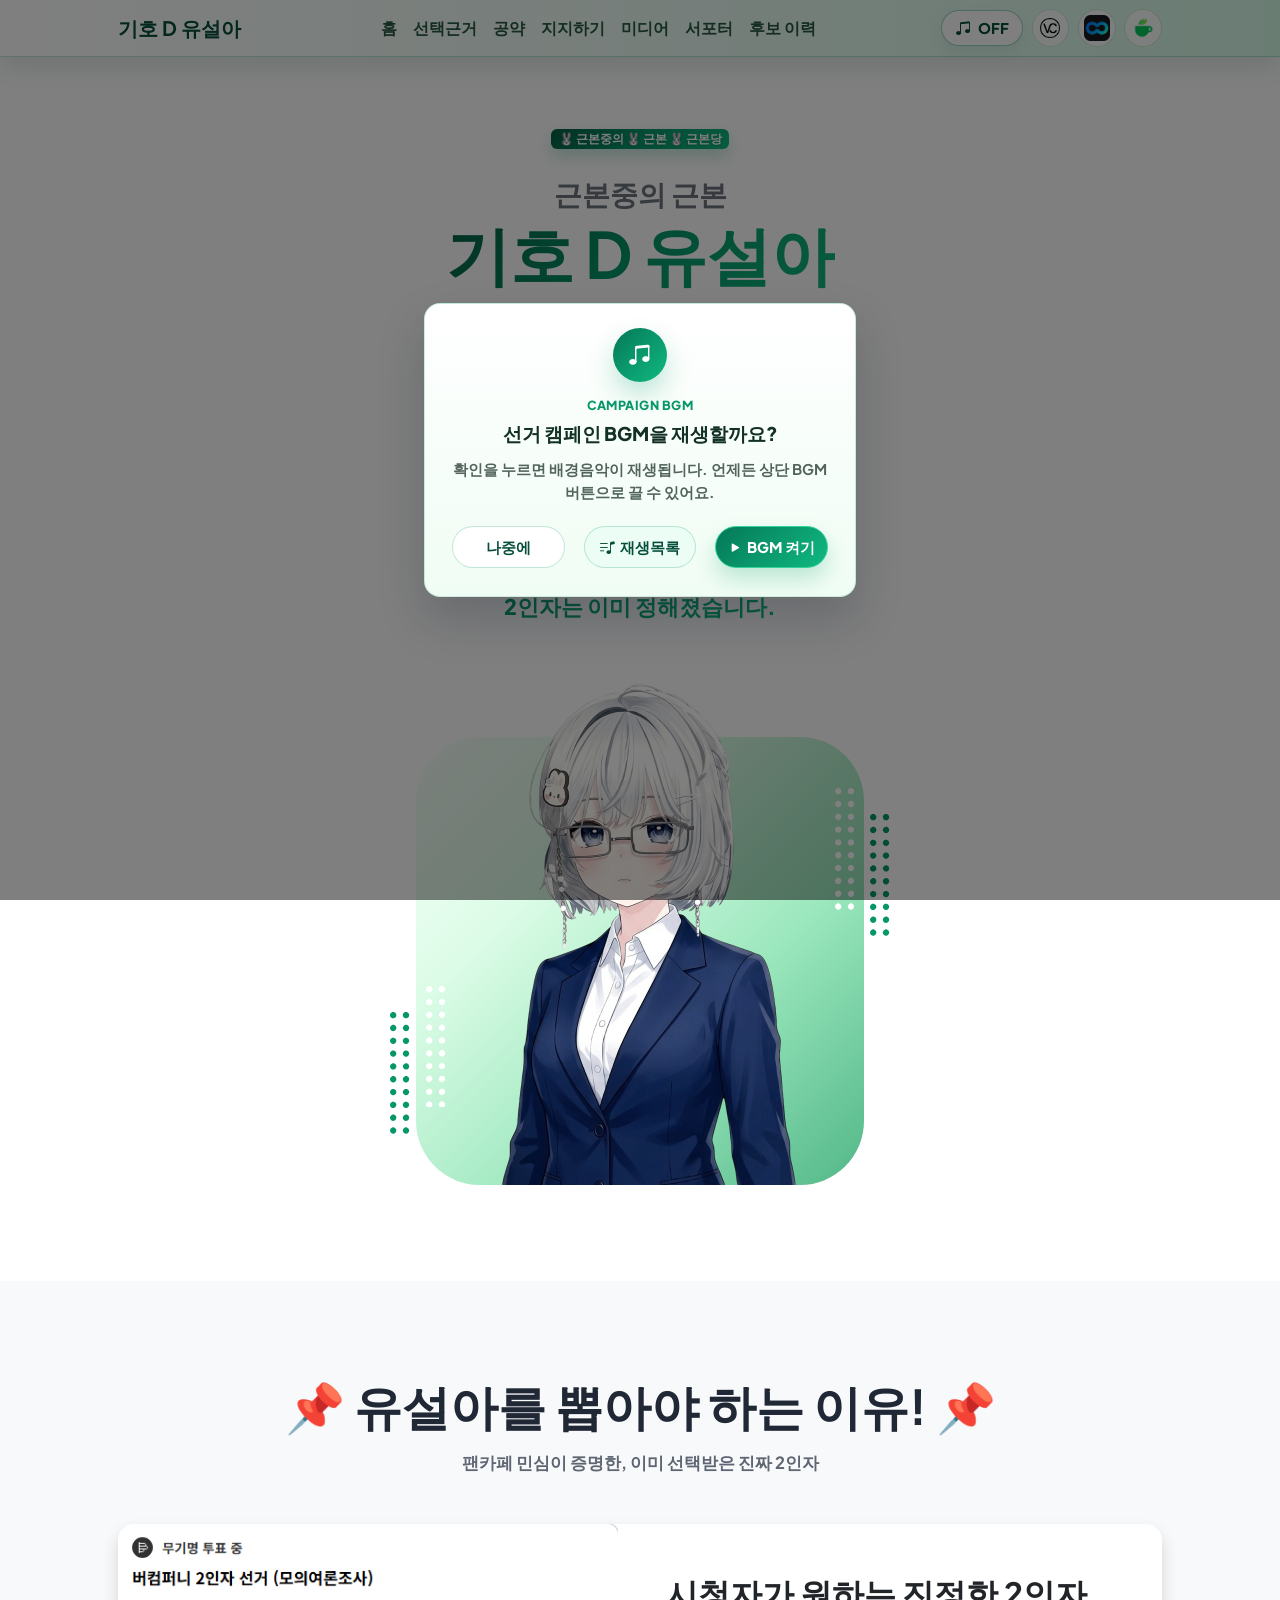
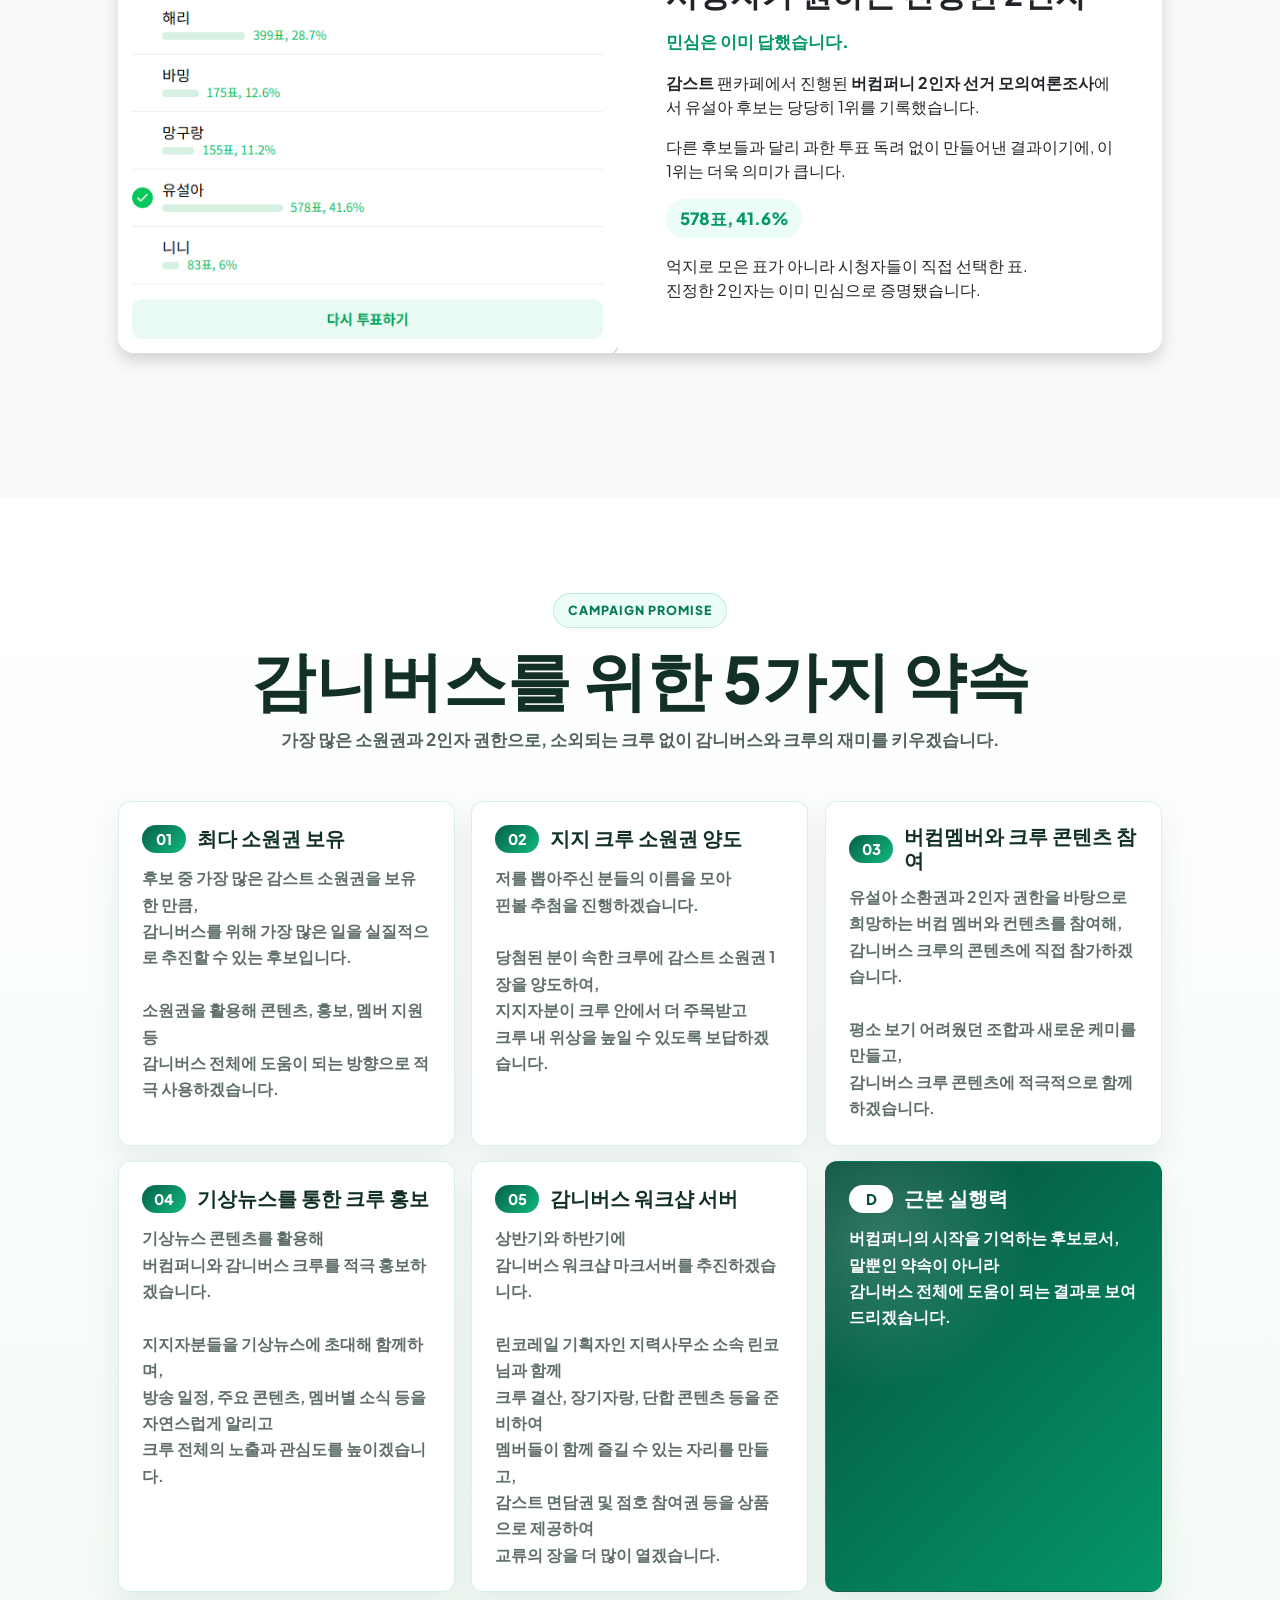
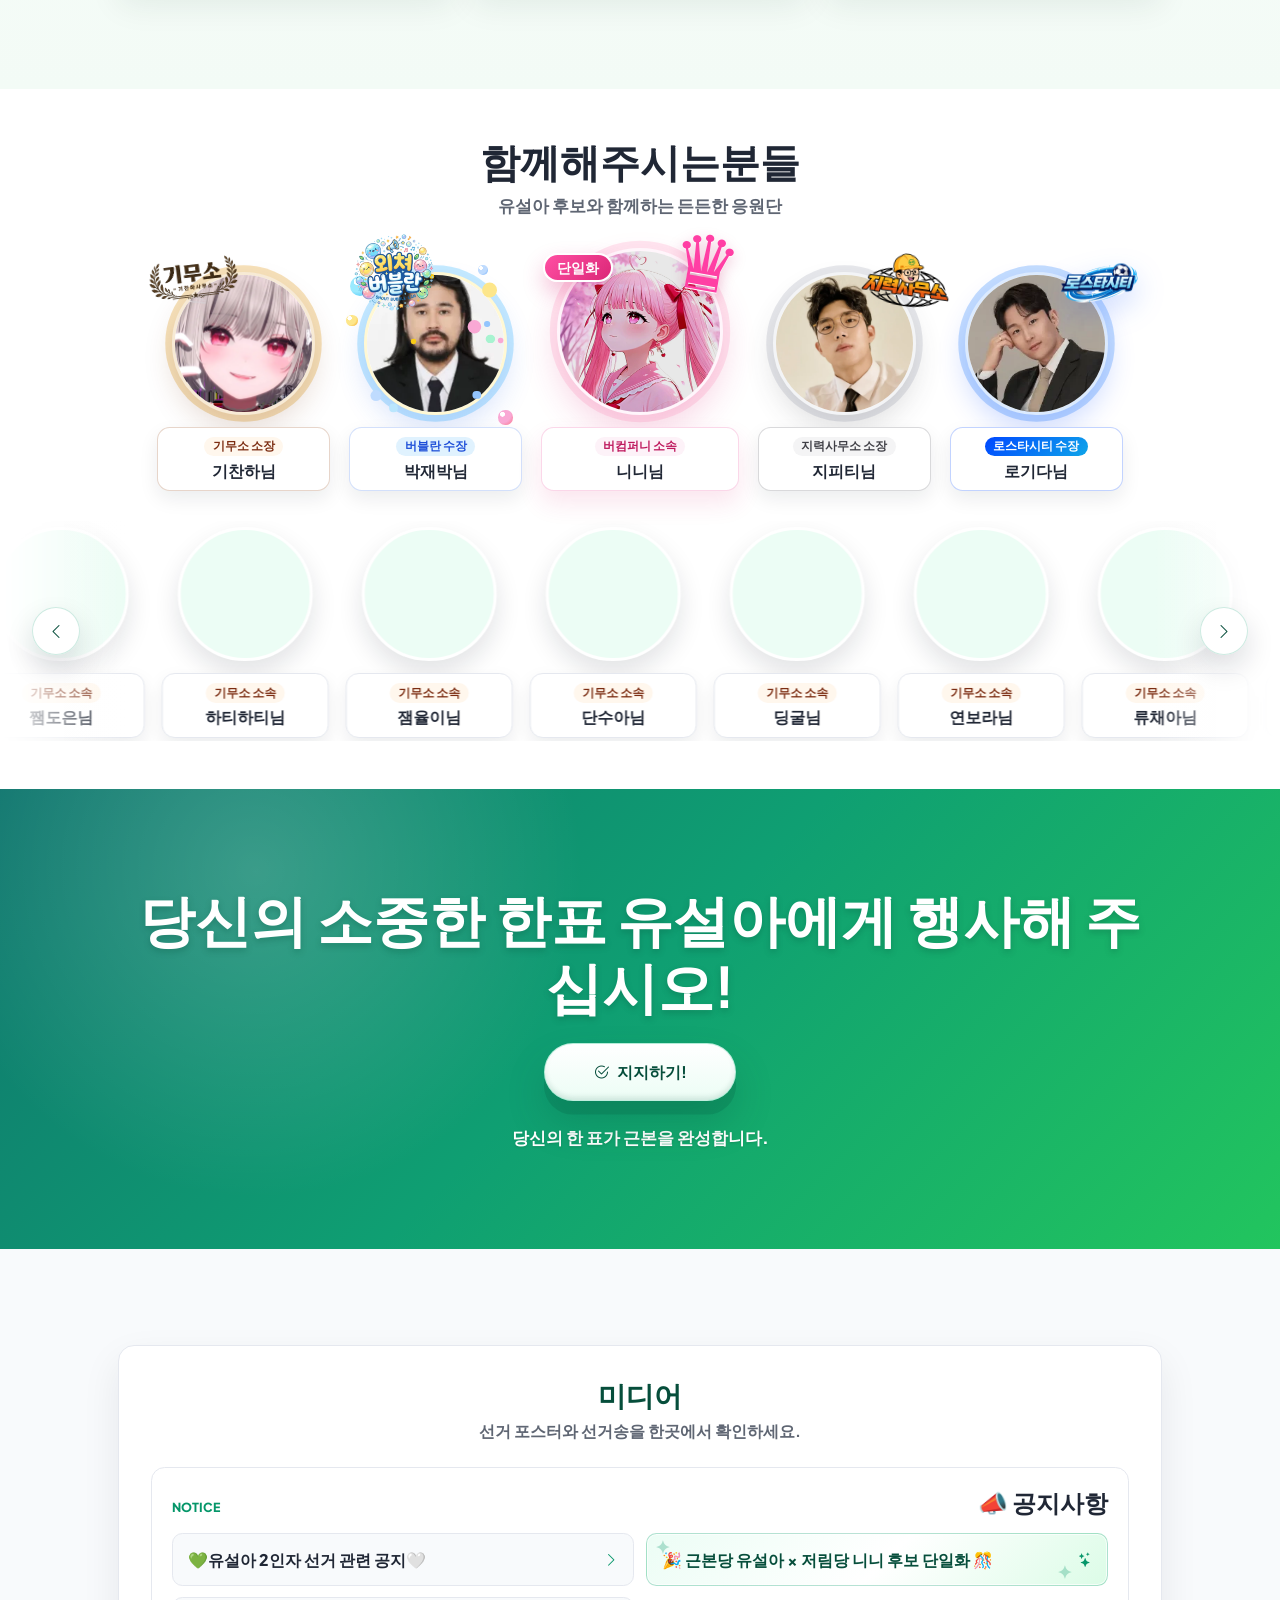
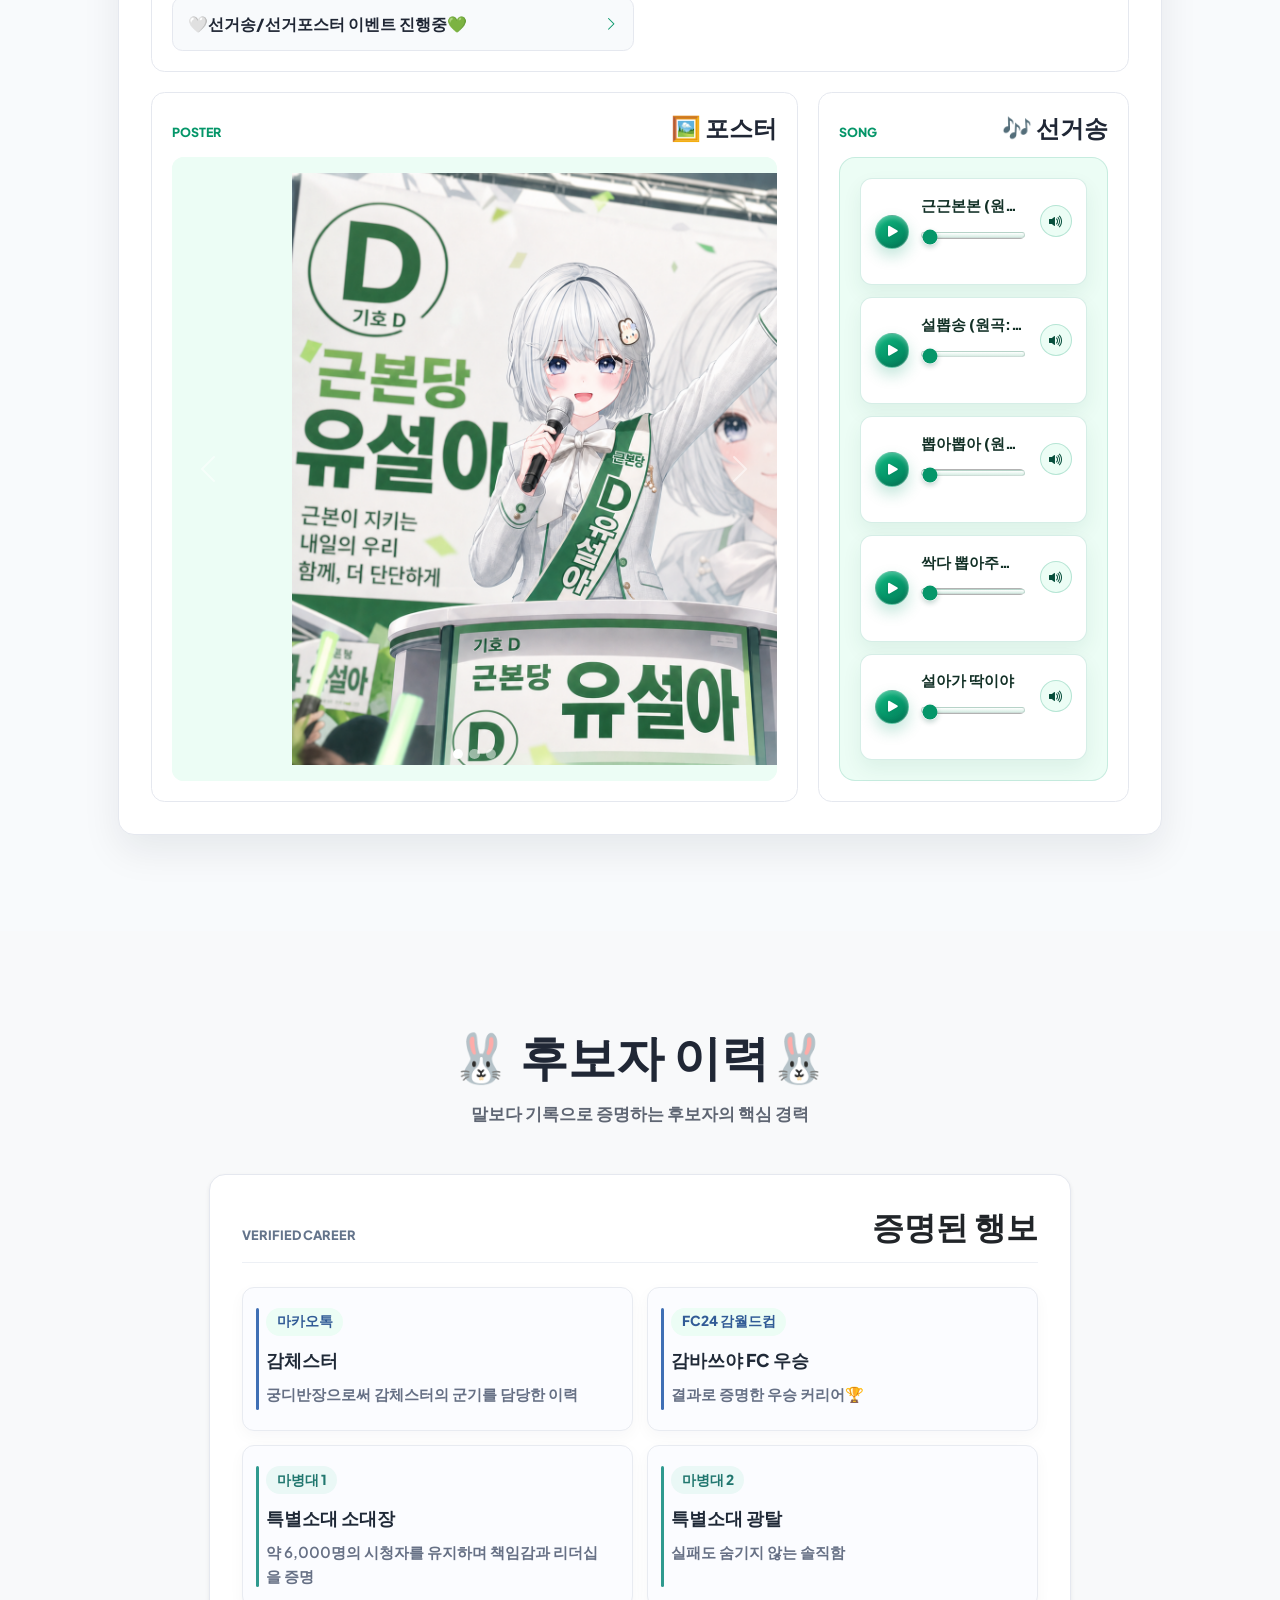
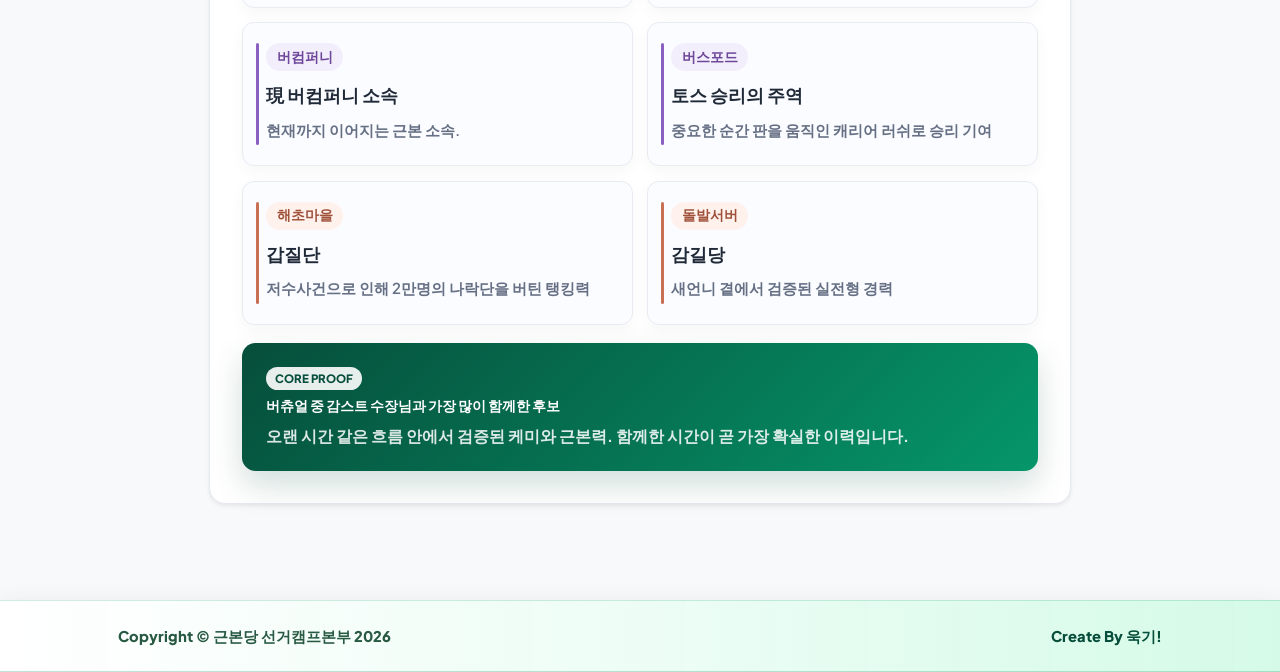
==== commit 959625b3: "로스타시티 추가" ====
--- a/index.html
+++ b/index.html
@@ -320,7 +320,11 @@
                         <img loading="eager" decoding="async" src="assets/supporters/jiryeok/jipt.webp" alt="jipt" />
                         <div class="supporter-info"><span>지력사무소 소장</span><strong>지피티님</strong></div>
                     </a>
-                    <span class="supporter-feature-spacer" aria-hidden="true"></span>
+                    <a class="supporter-card supporter-card-fixed supporter-feature-card supporter-rokida-card" href="https://ch.sooplive.co.kr/hrlim95" target="_blank" rel="noopener noreferrer" aria-label="로스타시티 수장 로기다님">
+                        <img class="lostacity-stamp" loading="eager" decoding="async" src="assets/supporters/lostacity/lostacity.png" alt="" aria-hidden="true" />
+                        <img loading="eager" decoding="async" src="assets/supporters/lostacity/rokida.webp" alt="rokida" />
+                        <div class="supporter-info"><span>로스타시티 수장</span><strong>로기다님</strong></div>
+                    </a>
                 </div>
             </div>
             <div class="supporters-marquee is-scroll-right" aria-label="함께해주시는분들 이미지 목록">
@@ -356,8 +360,22 @@
                     <a class="supporter-card" href="https://www.sooplive.co.kr/station/meuuu3" target="_blank" rel="noopener noreferrer"><img loading="lazy" decoding="async" src="assets/supporters/jiryeok/meru.webp" alt="meru" /><div class="supporter-info"><span>지력사무소 소속</span><strong>메루님</strong></div></a>
                     <a class="supporter-card" href="https://www.sooplive.co.kr/station/linco00" target="_blank" rel="noopener noreferrer"><img loading="lazy" decoding="async" src="assets/supporters/jiryeok/linco.webp" alt="linco" /><div class="supporter-info"><span>지력사무소 소속</span><strong>린코님</strong></div></a>
                     <a class="supporter-card" href="https://www.sooplive.com/station/kbs9981" target="_blank" rel="noopener noreferrer"><img loading="lazy" decoding="async" src="assets/supporters/jiryeok/bungsal.webp" alt="bungsal" /><div class="supporter-info"><span>지력사무소 소속</span><strong>김병살님</strong></div></a>
-                    <!--<a class="supporter-card" href="https://www.sooplive.com/station/eunchr" target="_blank" rel="noopener noreferrer"><img loading="lazy" decoding="async" src="assets/supporters/lostacity/cholong.webp" alt="cholong" /><div class="supporter-info"><span>로스타시티 소속</span><strong>은초롱님</strong></div></a>
-                    <a class="supporter-card" href="https://www.sooplive.com/station/imhanbily" target="_blank" rel="noopener noreferrer"><img loading="lazy" decoding="async" src="assets/supporters/lostacity/hanbi.webp" alt="hanbi" /><div class="supporter-info"><span>로스타시티 소속</span><strong>한비님</strong></div></a>-->
+                    <a class="supporter-card" href="https://www.sooplive.com/station/eunchr" target="_blank" rel="noopener noreferrer"><img loading="lazy" decoding="async" src="assets/supporters/lostacity/cholong.webp" alt="cholong" /><div class="supporter-info"><span>로스타시티 소속</span><strong>은초롱님</strong></div></a>
+                    <a class="supporter-card" href="https://www.sooplive.com/station/cosmicaaarrr" target="_blank" rel="noopener noreferrer"><img loading="lazy" decoding="async" src="assets/supporters/lostacity/hanbi.webp" alt="hanbi" /><div class="supporter-info"><span>로스타시티 소속</span><strong>한비님</strong></div></a>
+                    <a class="supporter-card" href="https://www.sooplive.com/station/cosmicaaarrr" target="_blank" rel="noopener noreferrer"><img loading="lazy" decoding="async" src="assets/supporters/lostacity/arr.webp" alt="arr" /><div class="supporter-info"><span>로스타시티 소속</span><strong>아르르님</strong></div></a>
+                    <a class="supporter-card" href="https://ch.sooplive.co.kr/e9dongsung" target="_blank" rel="noopener noreferrer"><img loading="lazy" decoding="async" src="assets/supporters/lostacity/chumen.webp" alt="chumen" /><div class="supporter-info"><span>로스타시티 소속</span><strong>추멘님</strong></div></a>
+                    <a class="supporter-card" href="https://www.sooplive.com/station/oneon1y" target="_blank" rel="noopener noreferrer"><img loading="lazy" decoding="async" src="assets/supporters/lostacity/onyouil.webp" alt="onyouil" /><div class="supporter-info"><span>로스타시티 소속</span><strong>온유일님</strong></div></a>
+                    <a class="supporter-card" href="https://www.sooplive.com/station/haeri001" target="_blank" rel="noopener noreferrer"><img loading="lazy" decoding="async" src="assets/supporters/lostacity/ripp.webp" alt="ripp" /><div class="supporter-info"><span>로스타시티 소속</span><strong>리피피님</strong></div></a>
+                    <a class="supporter-card" href="https://www.sooplive.com/station/ju010228" target="_blank" rel="noopener noreferrer"><img loading="lazy" decoding="async" src="assets/supporters/lostacity/jumang.webp" alt="jumang" /><div class="supporter-info"><span>로스타시티 소속</span><strong>쥬멩이님</strong></div></a>
+                    <a class="supporter-card" href="https://www.sooplive.com/station/love0610" target="_blank" rel="noopener noreferrer"><img loading="lazy" decoding="async" src="assets/supporters/lostacity/nyare.webp" alt="nyare" /><div class="supporter-info"><span>로스타시티 소속</span><strong>냐르님</strong></div></a>
+                    <a class="supporter-card" href="https://www.sooplive.com/station/nsvs311" target="_blank" rel="noopener noreferrer"><img loading="lazy" decoding="async" src="assets/supporters/lostacity/byulis.webp" alt="byulis" /><div class="supporter-info"><span>로스타시티 소속</span><strong>별이쓰님</strong></div></a>
+                    <a class="supporter-card" href="https://www.sooplive.com/station/vnuguria" target="_blank" rel="noopener noreferrer"><img loading="lazy" decoding="async" src="assets/supporters/lostacity/nerguri.webp" alt="nerguri" /><div class="supporter-info"><span>로스타시티 소속</span><strong>너구리아님</strong></div></a>
+                    <a class="supporter-card" href="https://www.sooplive.com/station/sakbi1" target="_blank" rel="noopener noreferrer"><img loading="lazy" decoding="async" src="assets/supporters/lostacity/sakbi.webp" alt="sakbi" /><div class="supporter-info"><span>로스타시티 소속</span><strong>삭비님</strong></div></a>
+                    <a class="supporter-card" href="https://www.sooplive.com/station/fumagochi" target="_blank" rel="noopener noreferrer"><img loading="lazy" decoding="async" src="assets/supporters/lostacity/fumagochi.webp" alt="fumagochi" /><div class="supporter-info"><span>로스타시티 소속</span><strong>푸마고치님</strong></div></a>
+                    <a class="supporter-card" href="https://www.sooplive.com/station/phs6162" target="_blank" rel="noopener noreferrer"><img loading="lazy" decoding="async" src="assets/supporters/lostacity/jjinrang.webp" alt="jjinrang" /><div class="supporter-info"><span>로스타시티 소속</span><strong>찐랑님</strong></div></a>
+                    <a class="supporter-card" href="https://www.sooplive.com/station/etwo22" target="_blank" rel="noopener noreferrer"><img loading="lazy" decoding="async" src="assets/supporters/lostacity/etoo.webp" alt="etoo" /><div class="supporter-info"><span>로스타시티 소속</span><strong>이투님</strong></div></a>
+                    <a class="supporter-card" href="https://www.sooplive.com/station/mnomno55" target="_blank" rel="noopener noreferrer"><img loading="lazy" decoding="async" src="assets/supporters/lostacity/rudidic.webp" alt="rudidic" /><div class="supporter-info"><span>로스타시티 소속</span><strong>루디딕님</strong></div></a>
+                    <a class="supporter-card" href="https://www.sooplive.com/station/siioyeyo" target="_blank" rel="noopener noreferrer"><img loading="lazy" decoding="async" src="assets/supporters/lostacity/sio.webp" alt="sio" /><div class="supporter-info"><span>로스타시티 소속</span><strong>시오님</strong></div></a>
                     <a class="supporter-card" href="https://www.sooplive.com/station/hyundana" target="_blank" rel="noopener noreferrer"><img loading="lazy" decoding="async" src="assets/supporters/hongshinso/dana.webp" alt="dana" /><div class="supporter-info"><span>홍신소 소속</span><strong>현단아님</strong></div></a>
                     <a class="supporter-card" href="https://www.sooplive.com/station/rlawlsthfw" target="_blank" rel="noopener noreferrer"><img loading="lazy" decoding="async" src="assets/supporters/hongshinso/hipbi.webp" alt="hipbi" /><div class="supporter-info"><span>홍신소 소속</span><strong>힙비님</strong></div></a>
                     <a class="supporter-card" href="https://www.sooplive.com/station/rjsdnr115" target="_blank" rel="noopener noreferrer"><img loading="lazy" decoding="async" src="assets/supporters/hongshinso/gocherin.webp" alt="gocherin" /><div class="supporter-info"><span>홍신소 소속</span><strong>고채린님</strong></div></a>
@@ -402,8 +420,22 @@
                     <a class="supporter-card" href="https://www.sooplive.co.kr/station/meuuu3" target="_blank" rel="noopener noreferrer" aria-hidden="true" tabindex="-1"><img loading="lazy" decoding="async" src="assets/supporters/jiryeok/meru.webp" alt="" /><div class="supporter-info"><span>지력사무소 소속</span><strong>메루님</strong></div></a>
                     <a class="supporter-card" href="https://www.sooplive.co.kr/station/linco00" target="_blank" rel="noopener noreferrer" aria-hidden="true" tabindex="-1"><img loading="lazy" decoding="async" src="assets/supporters/jiryeok/linco.webp" alt="" /><div class="supporter-info"><span>지력사무소 소속</span><strong>린코님</strong></div></a>
                     <a class="supporter-card" href="https://www.sooplive.com/station/kbs9981" target="_blank" rel="noopener noreferrer" aria-hidden="true" tabindex="-1"><img loading="lazy" decoding="async" src="assets/supporters/jiryeok/bungsal.webp" alt="" /><div class="supporter-info"><span>지력사무소 소속</span><strong>김병살님</strong></div></a>
-                    <!--<a class="supporter-card" href="https://www.sooplive.com/station/eunchr" target="_blank" rel="noopener noreferrer" aria-hidden="true" tabindex="-1"><img loading="lazy" decoding="async" src="assets/supporters/lostacity/cholong.webp" alt="" /><div class="supporter-info"><span>로스타시티 소속</span><strong>은초롱님</strong></div></a>
-                    <a class="supporter-card" href="https://www.sooplive.com/station/imhanbily" target="_blank" rel="noopener noreferrer" aria-hidden="true" tabindex="-1"><img loading="lazy" decoding="async" src="assets/supporters/lostacity/hanbi.webp" alt="" /><div class="supporter-info"><span>로스타시티 소속</span><strong>한비님</strong></div></a>-->
+                    <a class="supporter-card" href="https://www.sooplive.com/station/eunchr" target="_blank" rel="noopener noreferrer" aria-hidden="true" tabindex="-1"><img loading="lazy" decoding="async" src="assets/supporters/lostacity/cholong.webp" alt="" /><div class="supporter-info"><span>로스타시티 소속</span><strong>은초롱님</strong></div></a>
+                    <a class="supporter-card" href="https://www.sooplive.com/station/cosmicaaarrr" target="_blank" rel="noopener noreferrer" aria-hidden="true" tabindex="-1"><img loading="lazy" decoding="async" src="assets/supporters/lostacity/hanbi.webp" alt="" /><div class="supporter-info"><span>로스타시티 소속</span><strong>한비님</strong></div></a>
+                    <a class="supporter-card" href="https://www.sooplive.com/station/cosmicaaarrr" target="_blank" rel="noopener noreferrer" aria-hidden="true" tabindex="-1"><img loading="lazy" decoding="async" src="assets/supporters/lostacity/arr.webp" alt="" /><div class="supporter-info"><span>로스타시티 소속</span><strong>아르르님</strong></div></a>
+                    <a class="supporter-card" href="https://ch.sooplive.co.kr/e9dongsung" target="_blank" rel="noopener noreferrer" aria-hidden="true" tabindex="-1"><img loading="lazy" decoding="async" src="assets/supporters/lostacity/chumen.webp" alt="" /><div class="supporter-info"><span>로스타시티 소속</span><strong>추멘님</strong></div></a>
+                    <a class="supporter-card" href="https://www.sooplive.com/station/oneon1y" target="_blank" rel="noopener noreferrer" aria-hidden="true" tabindex="-1"><img loading="lazy" decoding="async" src="assets/supporters/lostacity/onyouil.webp" alt="" /><div class="supporter-info"><span>로스타시티 소속</span><strong>온유일님</strong></div></a>
+                    <a class="supporter-card" href="https://www.sooplive.com/station/haeri001" target="_blank" rel="noopener noreferrer" aria-hidden="true" tabindex="-1"><img loading="lazy" decoding="async" src="assets/supporters/lostacity/ripp.webp" alt="" /><div class="supporter-info"><span>로스타시티 소속</span><strong>리피피님</strong></div></a>
+                    <a class="supporter-card" href="https://www.sooplive.com/station/ju010228" target="_blank" rel="noopener noreferrer" aria-hidden="true" tabindex="-1"><img loading="lazy" decoding="async" src="assets/supporters/lostacity/jumang.webp" alt="" /><div class="supporter-info"><span>로스타시티 소속</span><strong>쥬멩이님</strong></div></a>
+                    <a class="supporter-card" href="https://www.sooplive.com/station/love0610" target="_blank" rel="noopener noreferrer" aria-hidden="true" tabindex="-1"><img loading="lazy" decoding="async" src="assets/supporters/lostacity/nyare.webp" alt="" /><div class="supporter-info"><span>로스타시티 소속</span><strong>냐르님</strong></div></a>
+                    <a class="supporter-card" href="https://www.sooplive.com/station/nsvs311" target="_blank" rel="noopener noreferrer" aria-hidden="true" tabindex="-1"><img loading="lazy" decoding="async" src="assets/supporters/lostacity/byulis.webp" alt="" /><div class="supporter-info"><span>로스타시티 소속</span><strong>별이쓰님</strong></div></a>
+                    <a class="supporter-card" href="https://www.sooplive.com/station/vnuguria" target="_blank" rel="noopener noreferrer" aria-hidden="true" tabindex="-1"><img loading="lazy" decoding="async" src="assets/supporters/lostacity/nerguri.webp" alt="" /><div class="supporter-info"><span>로스타시티 소속</span><strong>너구리아님</strong></div></a>
+                    <a class="supporter-card" href="https://www.sooplive.com/station/sakbi1" target="_blank" rel="noopener noreferrer" aria-hidden="true" tabindex="-1"><img loading="lazy" decoding="async" src="assets/supporters/lostacity/sakbi.webp" alt="" /><div class="supporter-info"><span>로스타시티 소속</span><strong>삭비님</strong></div></a>
+                    <a class="supporter-card" href="https://www.sooplive.com/station/fumagochi" target="_blank" rel="noopener noreferrer" aria-hidden="true" tabindex="-1"><img loading="lazy" decoding="async" src="assets/supporters/lostacity/fumagochi.webp" alt="" /><div class="supporter-info"><span>로스타시티 소속</span><strong>푸마고치님</strong></div></a>
+                    <a class="supporter-card" href="https://www.sooplive.com/station/phs6162" target="_blank" rel="noopener noreferrer" aria-hidden="true" tabindex="-1"><img loading="lazy" decoding="async" src="assets/supporters/lostacity/jjinrang.webp" alt="" /><div class="supporter-info"><span>로스타시티 소속</span><strong>찐랑님</strong></div></a>
+                    <a class="supporter-card" href="https://www.sooplive.com/station/etwo22" target="_blank" rel="noopener noreferrer" aria-hidden="true" tabindex="-1"><img loading="lazy" decoding="async" src="assets/supporters/lostacity/etoo.webp" alt="" /><div class="supporter-info"><span>로스타시티 소속</span><strong>이투님</strong></div></a>
+                    <a class="supporter-card" href="https://www.sooplive.com/station/mnomno55" target="_blank" rel="noopener noreferrer" aria-hidden="true" tabindex="-1"><img loading="lazy" decoding="async" src="assets/supporters/lostacity/rudidic.webp" alt="" /><div class="supporter-info"><span>로스타시티 소속</span><strong>루디딕님</strong></div></a>
+                    <a class="supporter-card" href="https://www.sooplive.com/station/siioyeyo" target="_blank" rel="noopener noreferrer" aria-hidden="true" tabindex="-1"><img loading="lazy" decoding="async" src="assets/supporters/lostacity/sio.webp" alt="" /><div class="supporter-info"><span>로스타시티 소속</span><strong>시오님</strong></div></a>
                     <a class="supporter-card" href="https://www.sooplive.com/station/hyundana" target="_blank" rel="noopener noreferrer" aria-hidden="true" tabindex="-1"><img loading="lazy" decoding="async" src="assets/supporters/hongshinso/dana.webp" alt="" /><div class="supporter-info"><span>홍신소 소속</span><strong>현단아님</strong></div></a>
                     <a class="supporter-card" href="https://www.sooplive.com/station/rlawlsthfw" target="_blank" rel="noopener noreferrer" aria-hidden="true" tabindex="-1"><img loading="lazy" decoding="async" src="assets/supporters/hongshinso/hipbi.webp" alt="" /><div class="supporter-info"><span>홍신소 소속</span><strong>힙비님</strong></div></a>
                     <a class="supporter-card" href="https://www.sooplive.com/station/rjsdnr115" target="_blank" rel="noopener noreferrer" aria-hidden="true" tabindex="-1"><img loading="lazy" decoding="async" src="assets/supporters/hongshinso/gocherin.webp" alt="" /><div class="supporter-info"><span>홍신소 소속</span><strong>고채린님</strong></div></a>
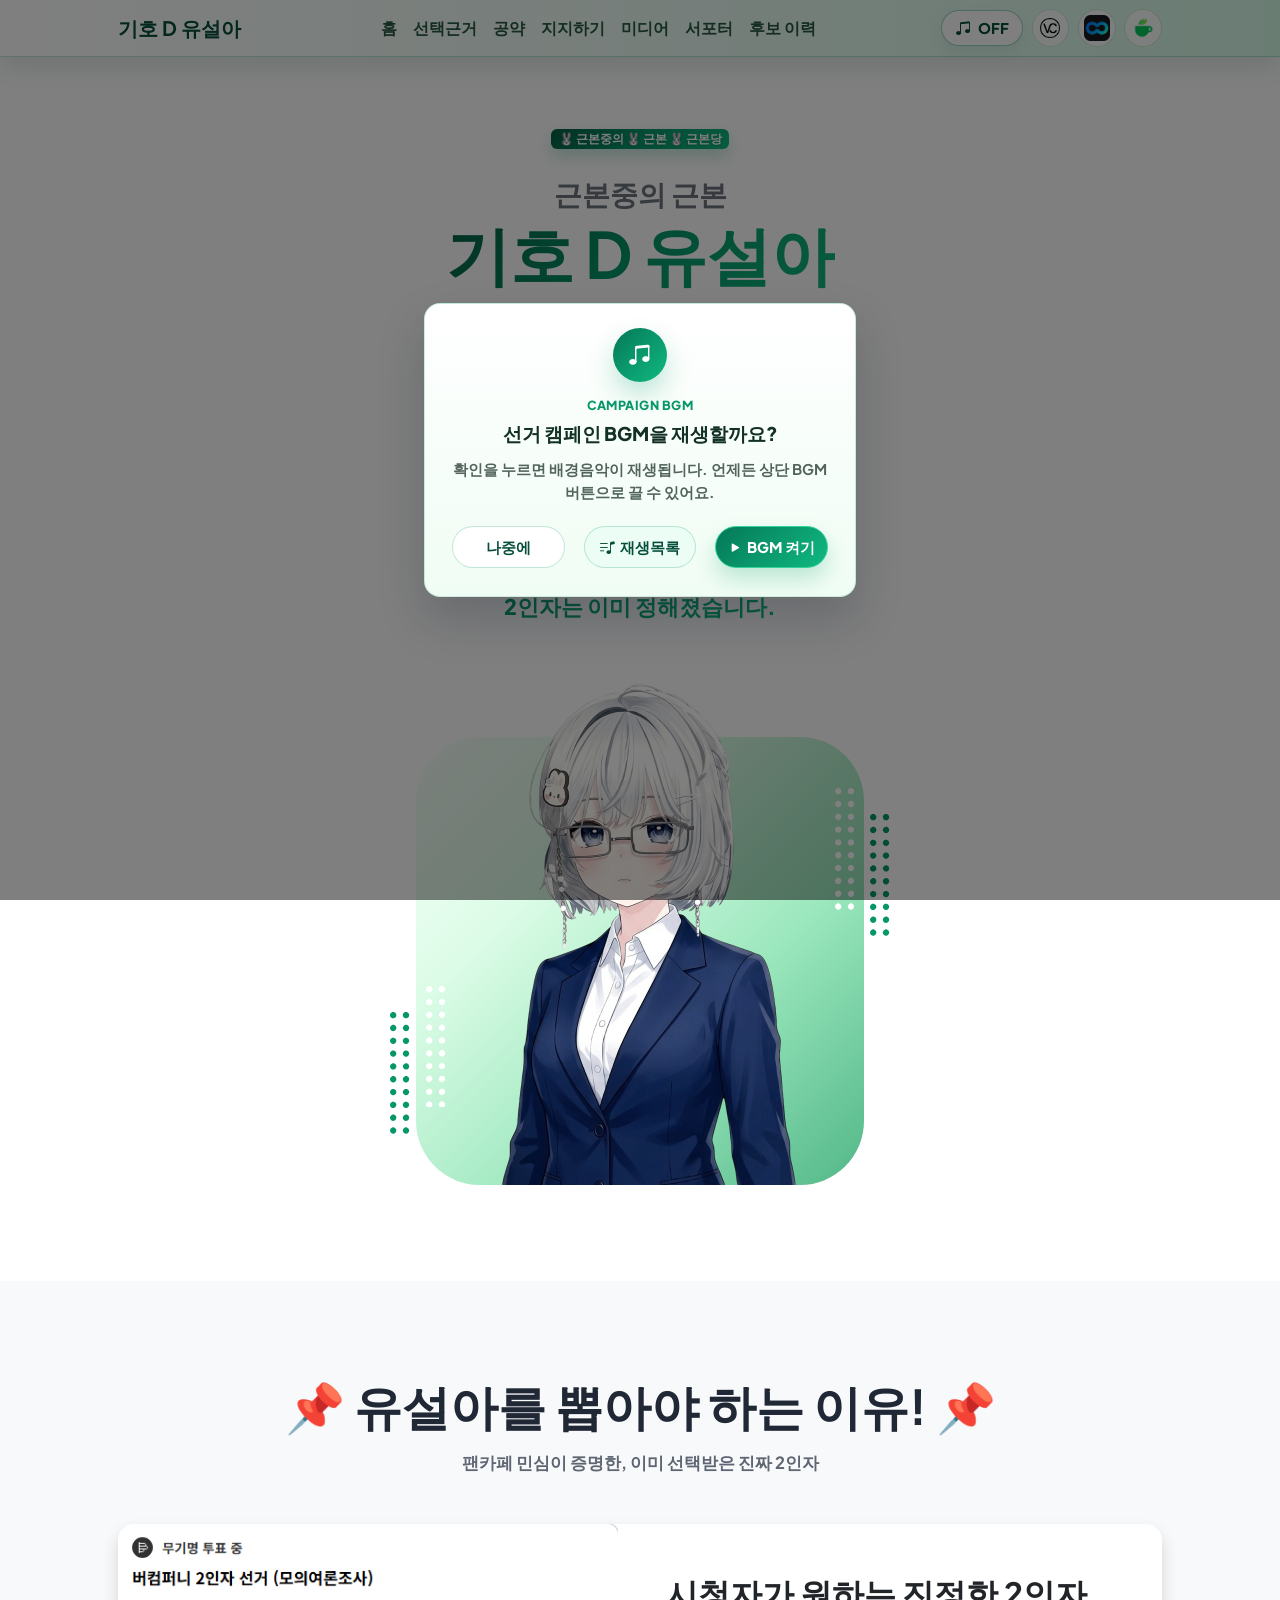
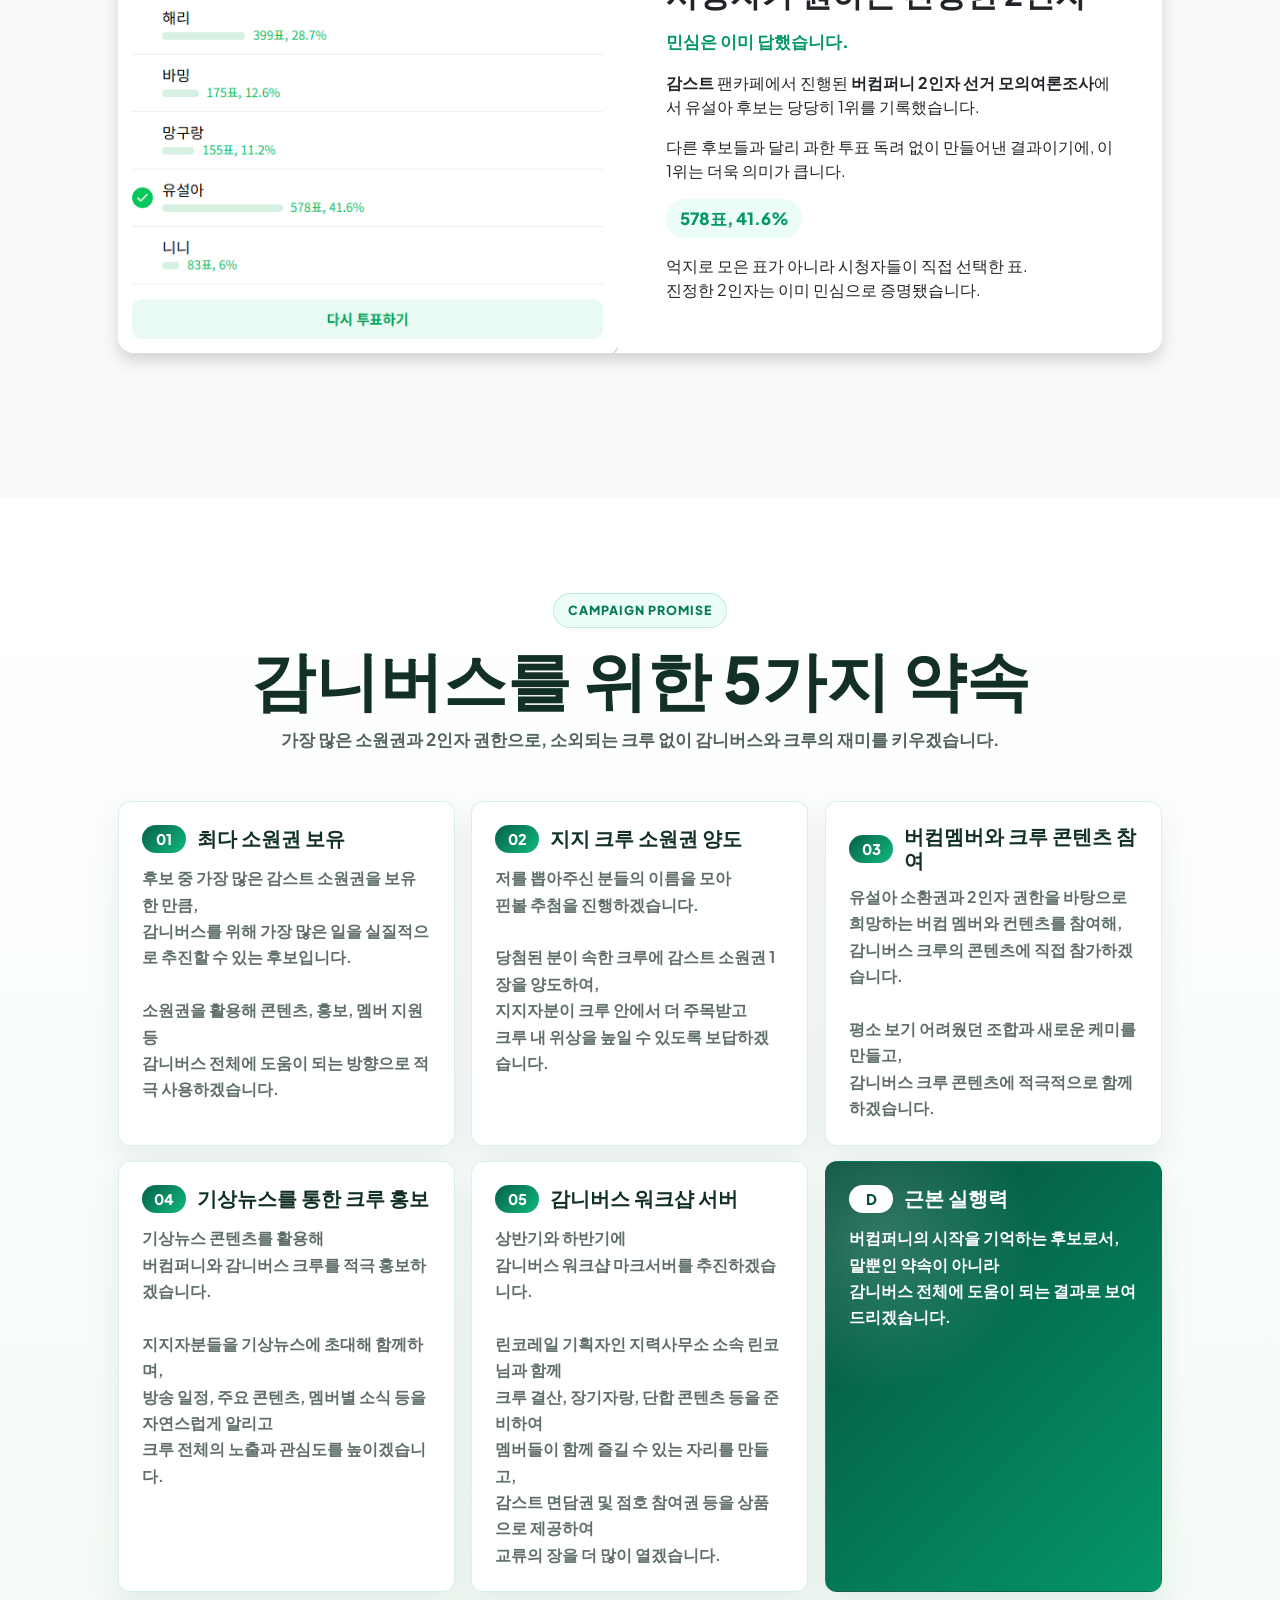
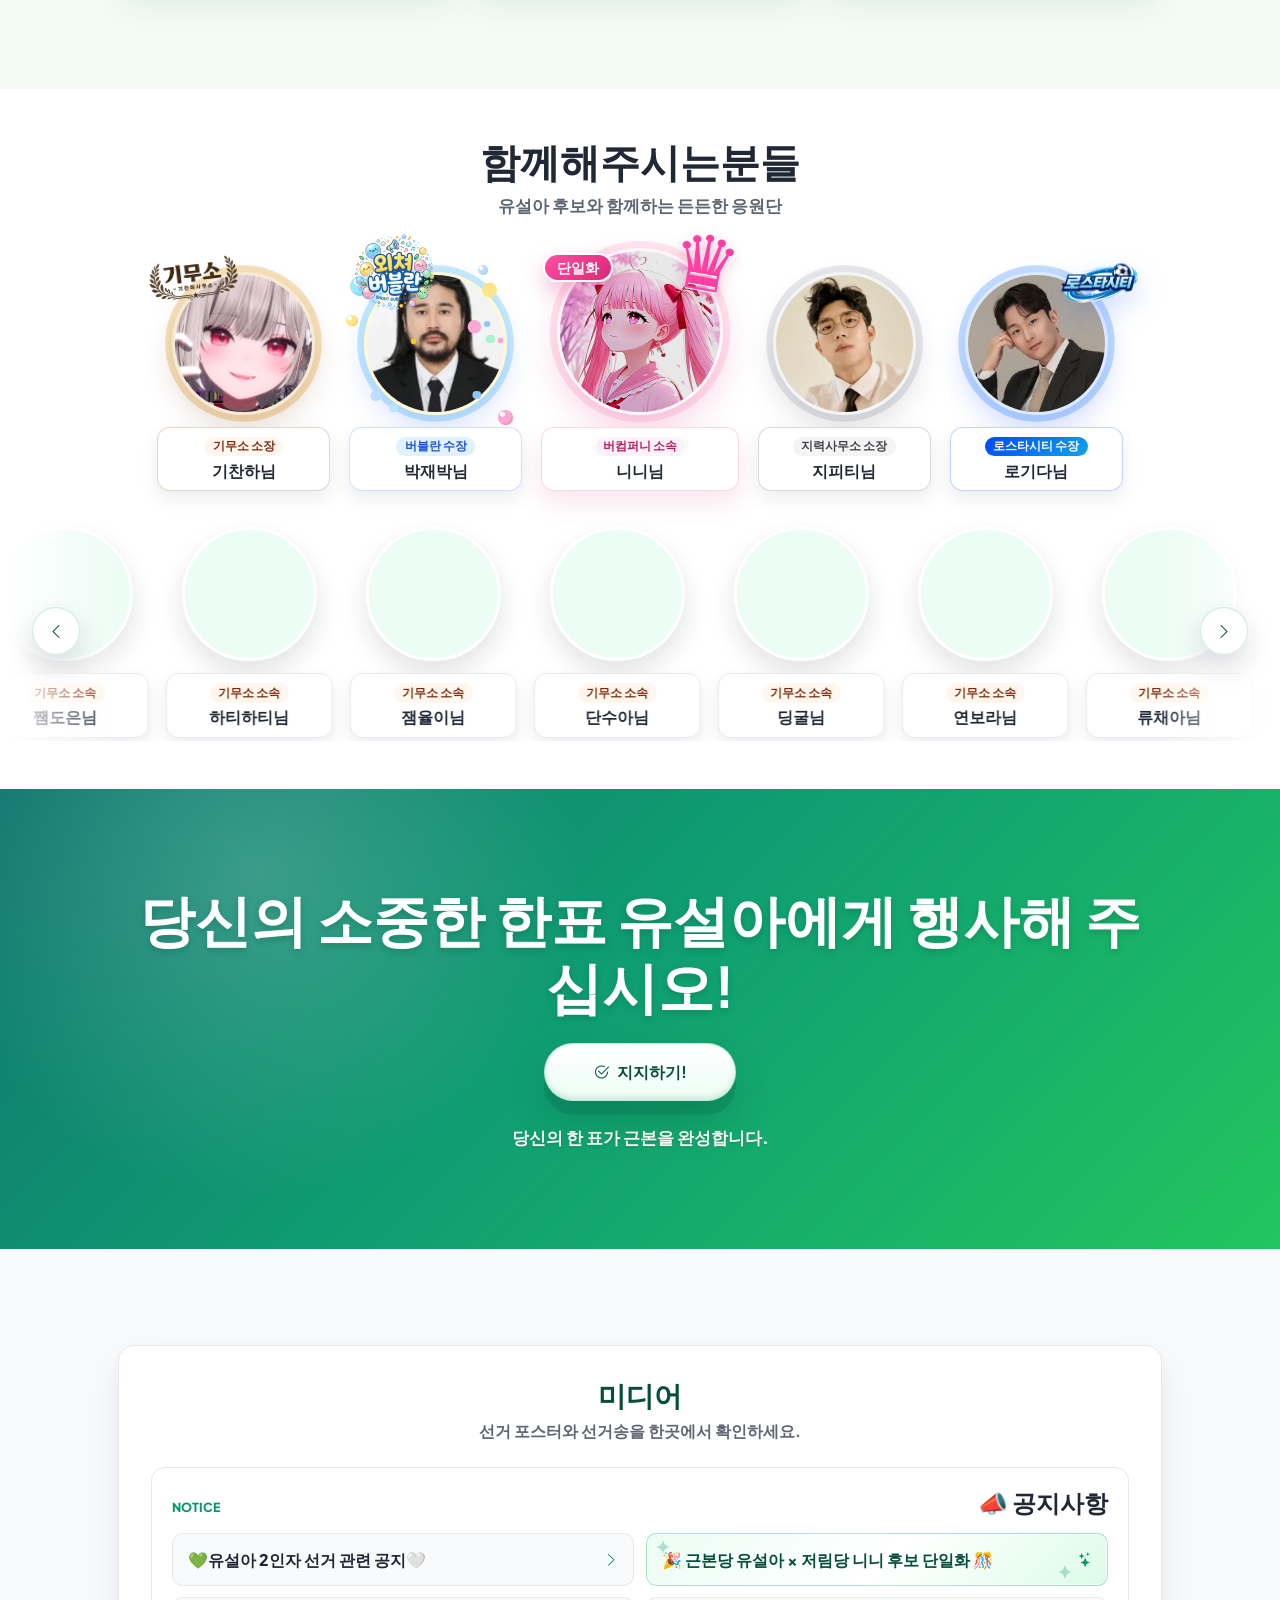
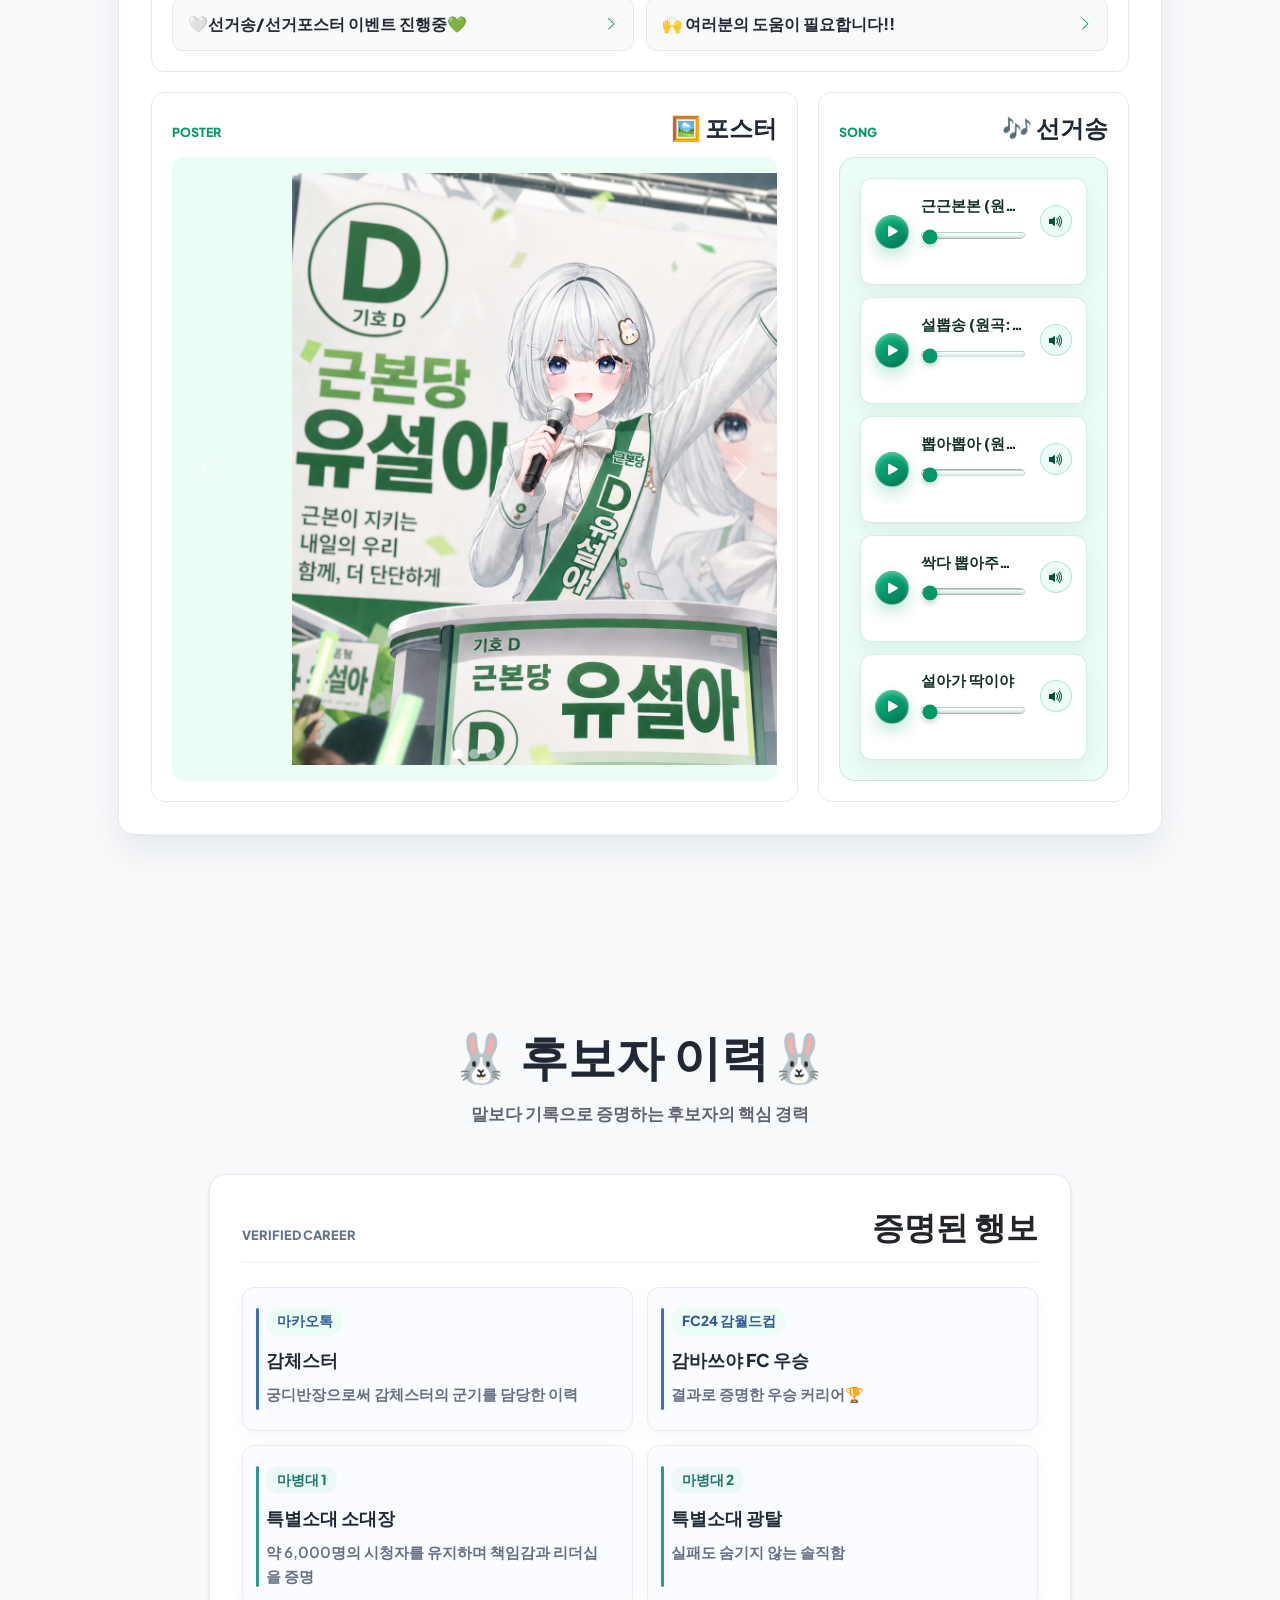
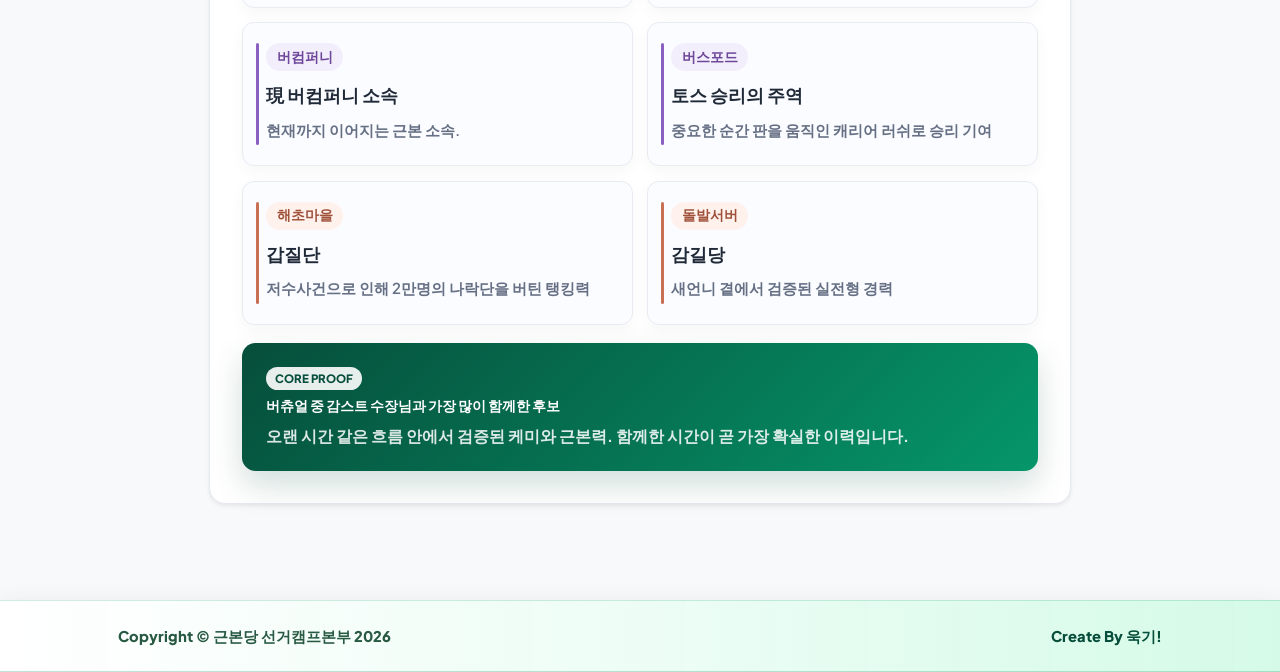
==== commit b1a8ad5f: "공지추가" ====
--- a/index.html
+++ b/index.html
@@ -504,6 +504,12 @@
                                     <i class="bi bi-stars"></i>
                                 </div>
                             </li>
+                            <li>
+                                <a href="https://www.sooplive.com/station/yeveee/post/195071929" target="_blank" rel="noopener noreferrer" aria-label="여러분의 도움이 필요합니다 공지">
+                                    <span>🙌 여러분의 도움이 필요합니다!!</span>
+                                    <i class="bi bi-chevron-right"></i>
+                                </a>
+                            </li>
                         </ul>
                     </section>
                     <div class="campaign-media-layout">
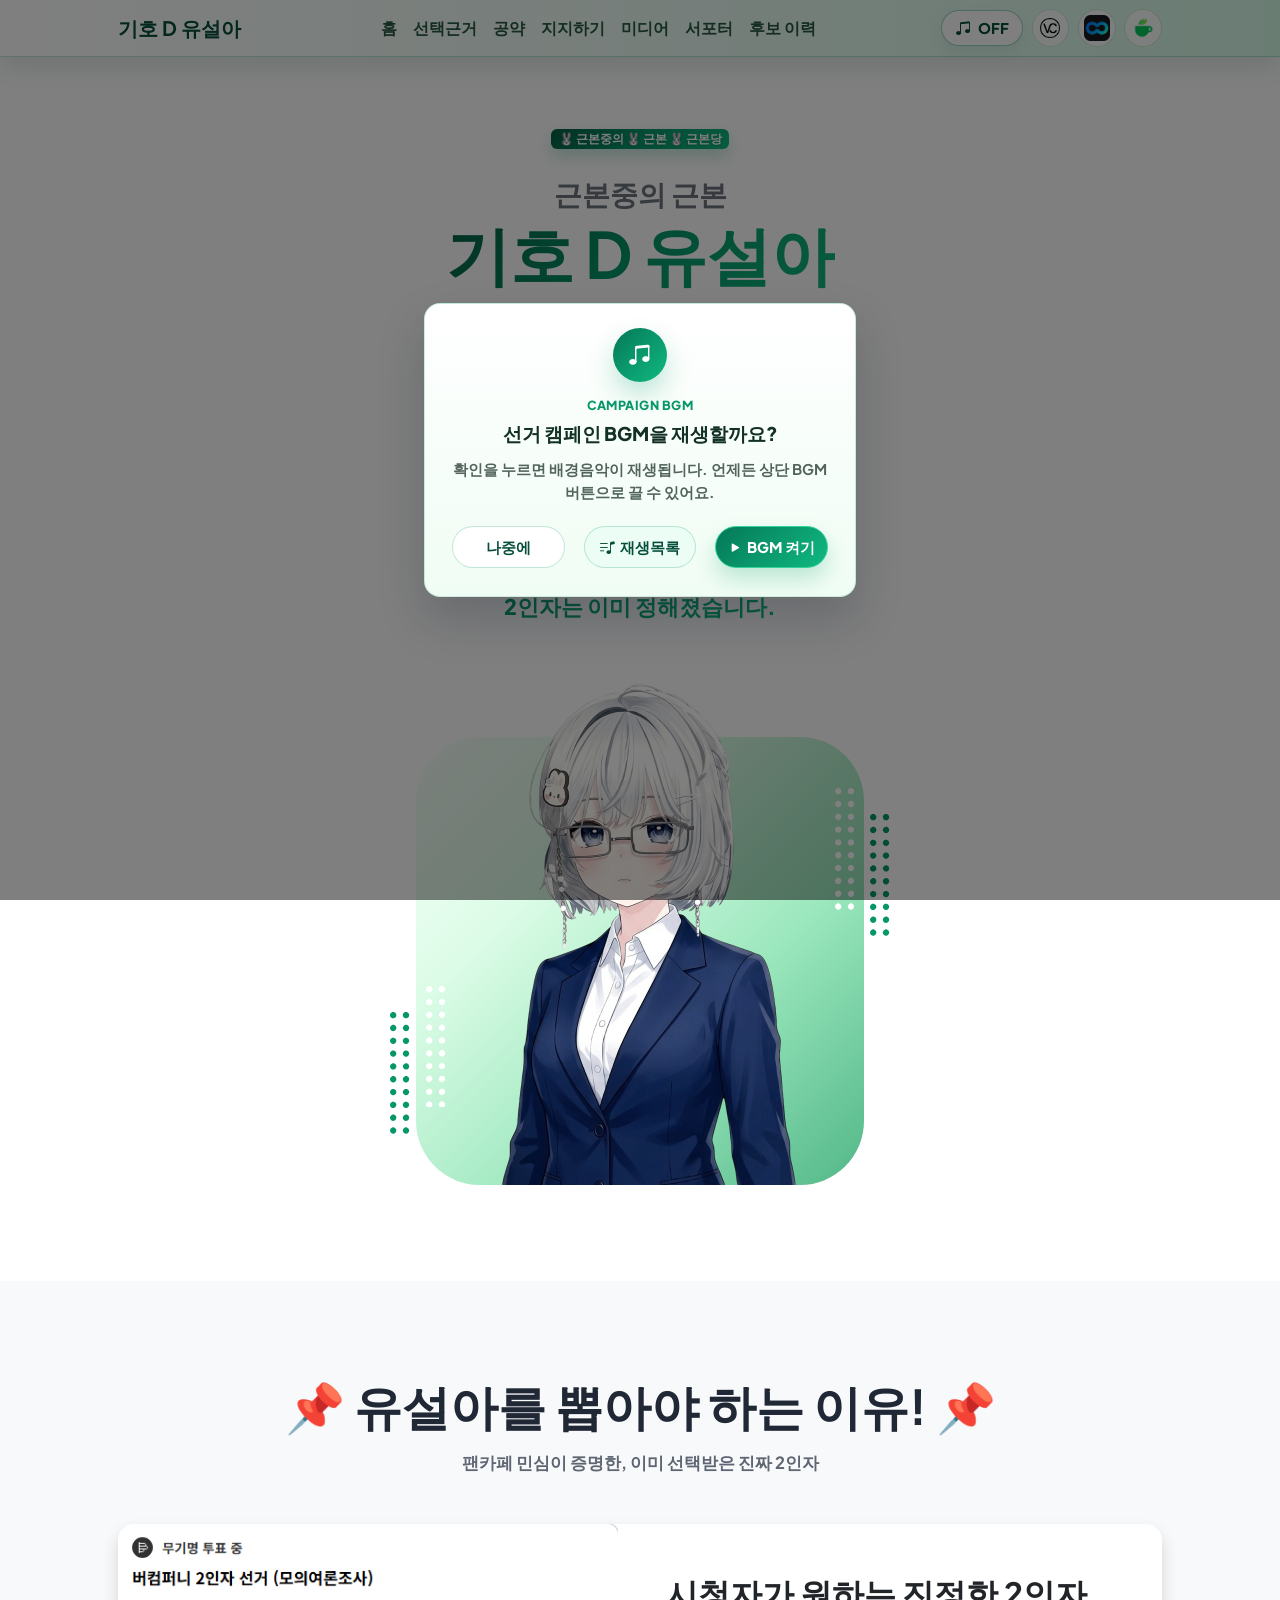
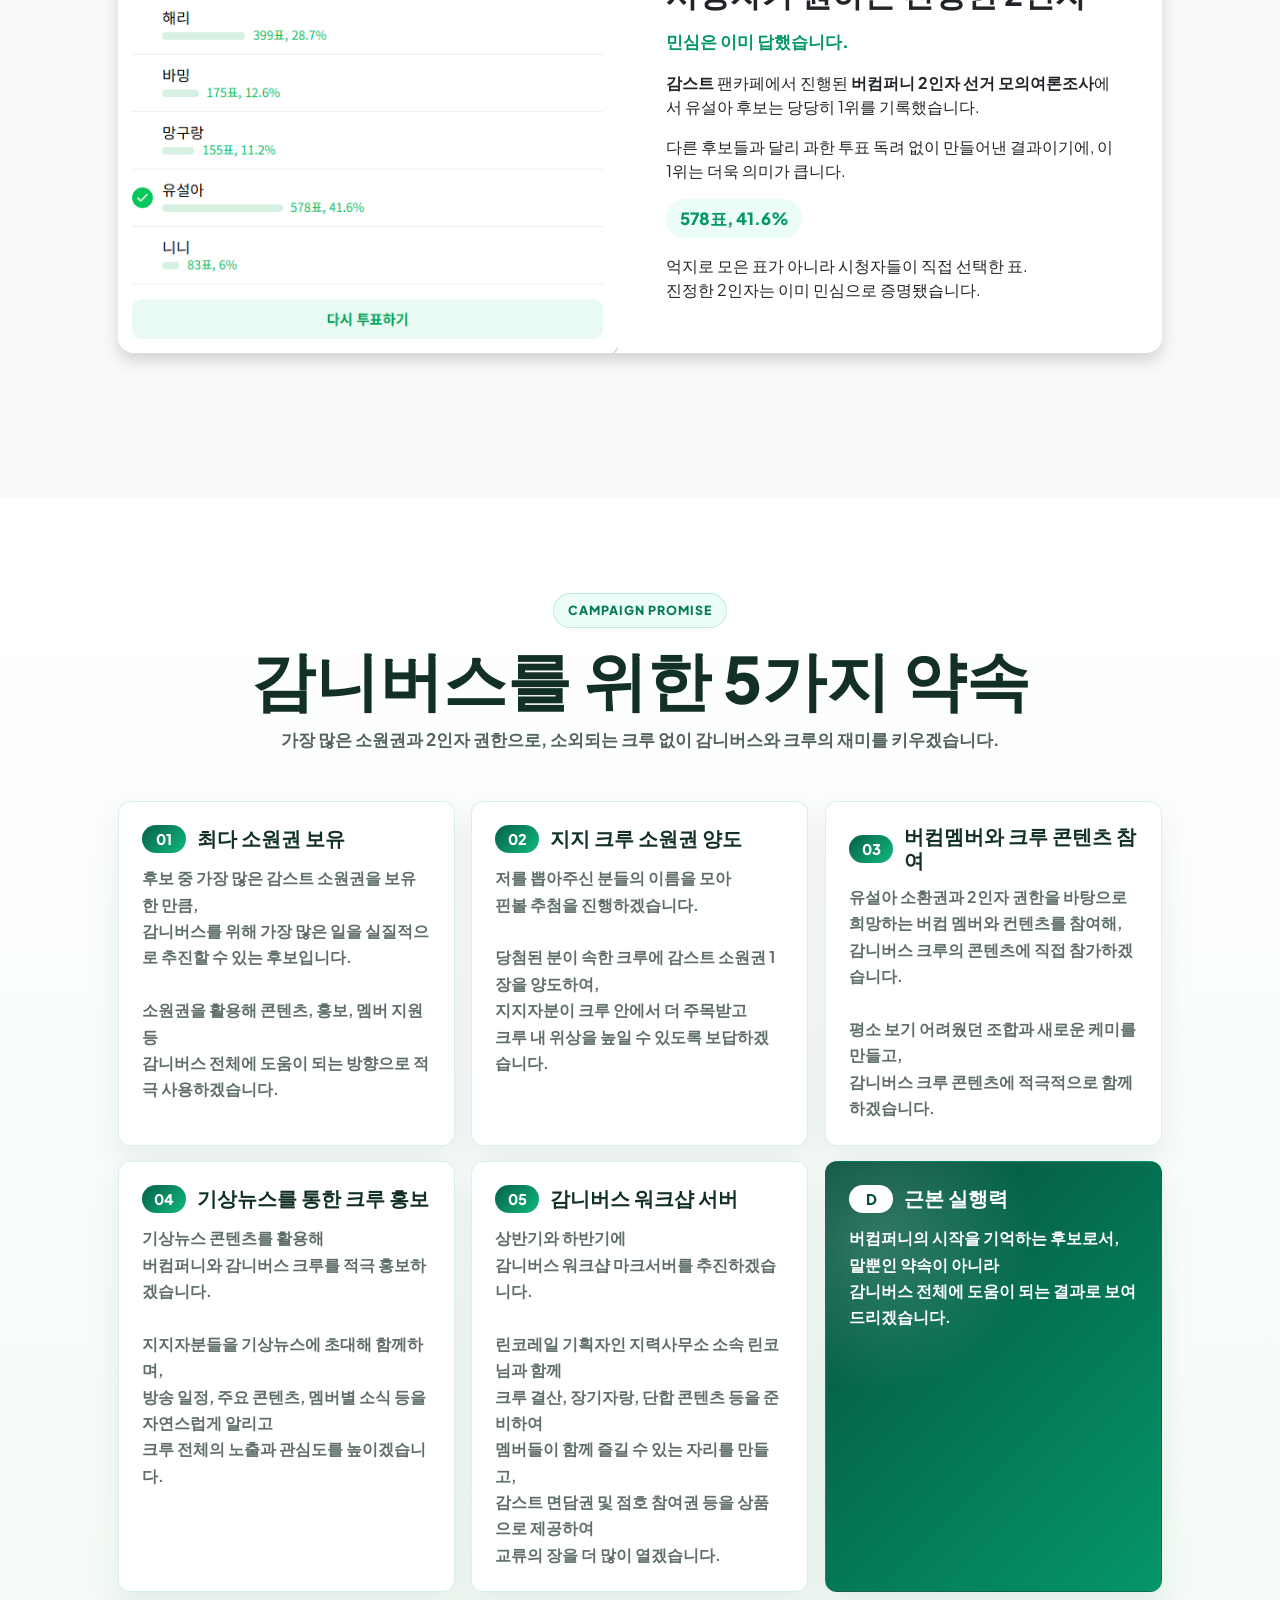
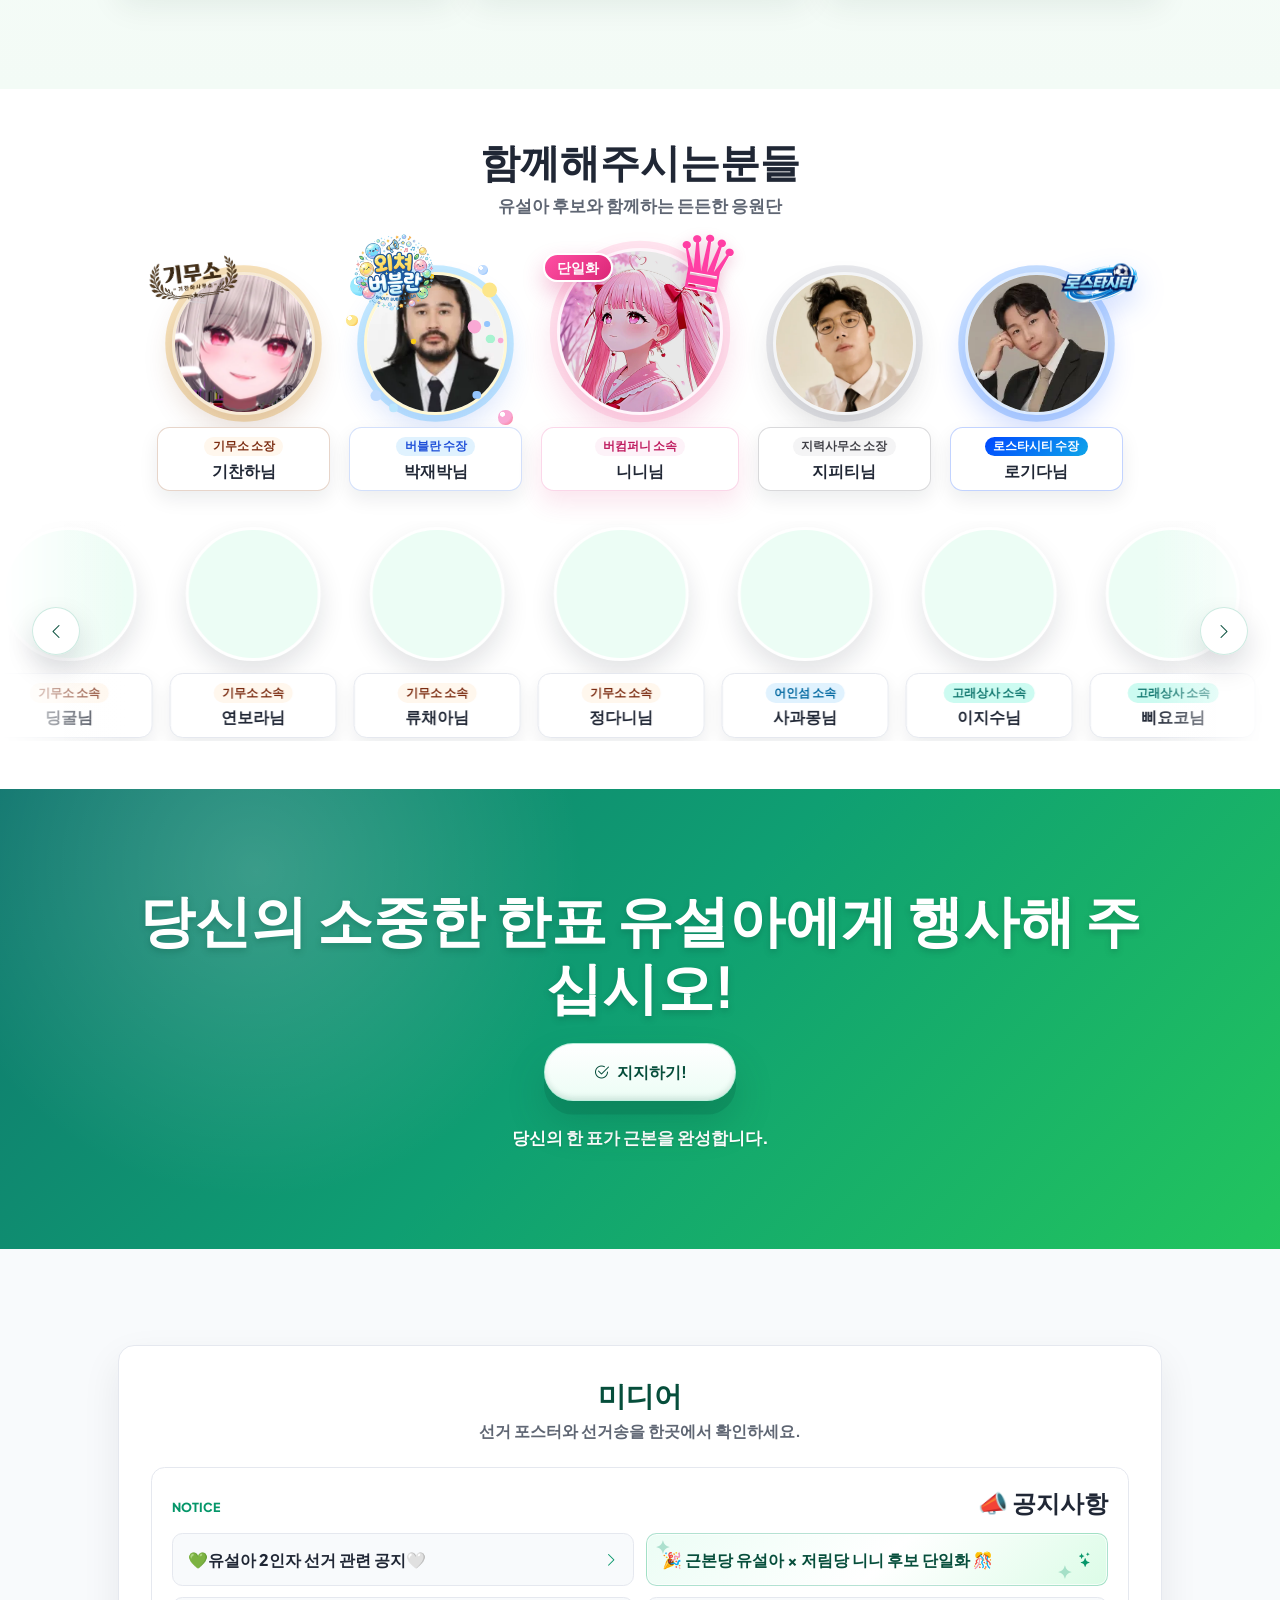
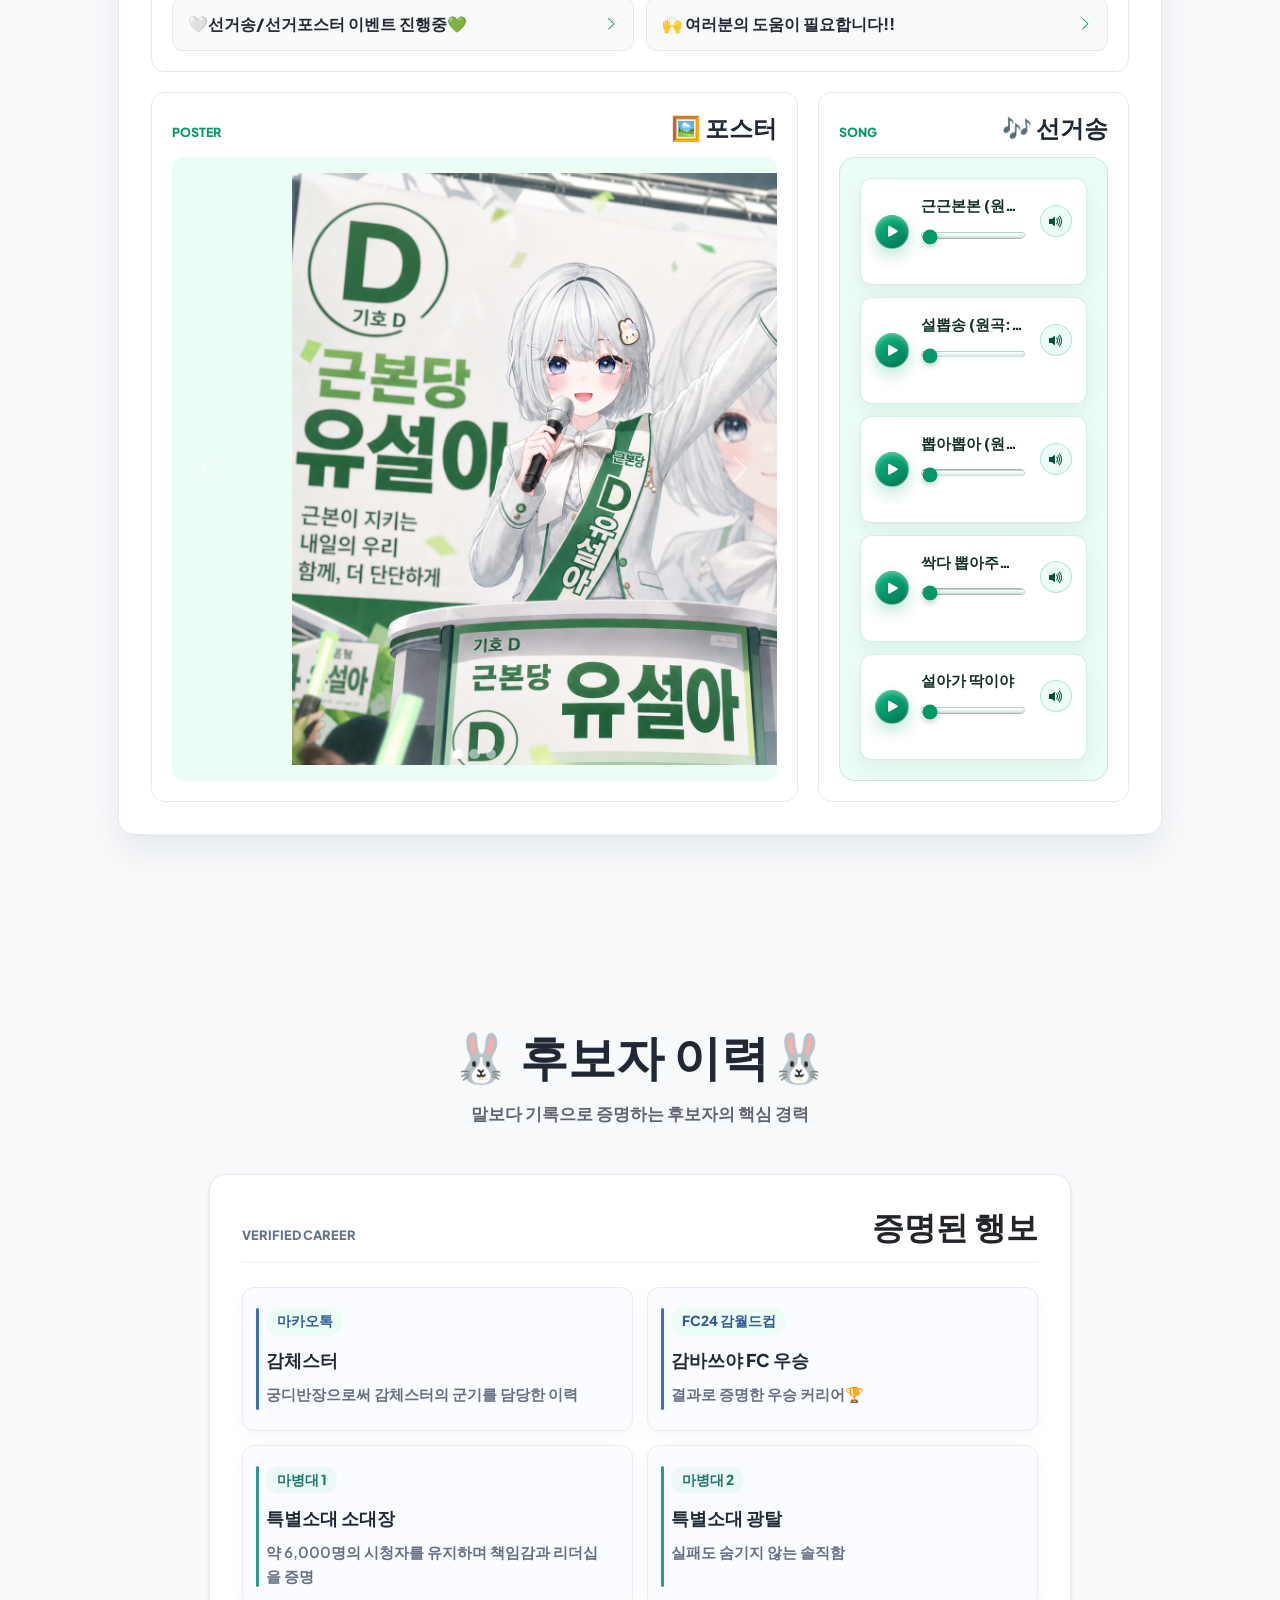
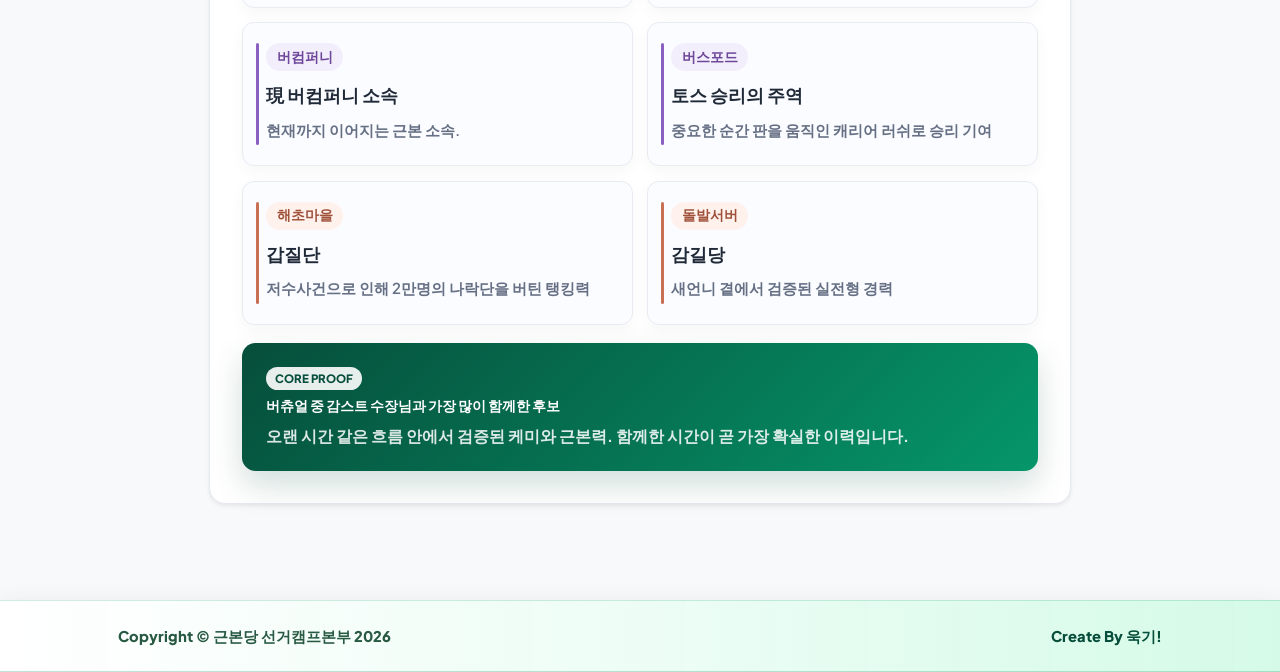
==== commit 2ec93763: "고래상사 추가" ====
--- a/index.html
+++ b/index.html
@@ -394,6 +394,11 @@
                     <a class="supporter-card" href="https://www.sooplive.com/station/gio12025" target="_blank" rel="noopener noreferrer"><img loading="lazy" decoding="async" src="assets/supporters/gimuso/ryuchea.webp" alt="ryuchea" /><div class="supporter-info"><span>기무소 소속</span><strong>류채아님</strong></div></a>
                     <a class="supporter-card" href="https://www.sooplive.com/station/wjdekgus112" target="_blank" rel="noopener noreferrer"><img loading="lazy" decoding="async" src="assets/supporters/gimuso/jungdani.webp" alt="jungdani" /><div class="supporter-info"><span>기무소 소속</span><strong>정다니님</strong></div></a>
                     <a class="supporter-card" href="https://www.sooplive.com/station/lyj9306" target="_blank" rel="noopener noreferrer"><img loading="lazy" decoding="async" src="assets/supporters/fishman-island/applemong.webp" alt="applemong" /><div class="supporter-info"><span>어인섬 소속</span><strong>사과몽님</strong></div></a>
+                    <a class="supporter-card" href="https://www.sooplive.co.kr/station/xpdpfv2" target="_blank" rel="noopener noreferrer"><img loading="lazy" decoding="async" src="assets/supporters/gorae/leejisoo.webp" alt="leejisoo" /><div class="supporter-info"><span>고래상사 소속</span><strong>이지수님</strong></div></a>
+                    <a class="supporter-card" href="https://www.sooplive.co.kr/station/nlov555jij" target="_blank" rel="noopener noreferrer"><img loading="lazy" decoding="async" src="assets/supporters/gorae/bbiyoko.webp" alt="bbiyoko" /><div class="supporter-info"><span>고래상사 소속</span><strong>삐요코님</strong></div></a>
+                    <a class="supporter-card" href="https://www.sooplive.co.kr/station/gatgdf" target="_blank" rel="noopener noreferrer"><img loading="lazy" decoding="async" src="assets/supporters/gorae/ssonge.webp" alt="ssonge" /><div class="supporter-info"><span>고래상사 소속</span><strong>쏭이님</strong></div></a>
+                    <a class="supporter-card" href="https://www.sooplive.co.kr/station/joaras2" target="_blank" rel="noopener noreferrer"><img loading="lazy" decoding="async" src="assets/supporters/gorae/joara.webp" alt="joara" /><div class="supporter-info"><span>고래상사 소속</span><strong>조아라님</strong></div></a>
+                    <a class="supporter-card" href="https://www.sooplive.co.kr/station/ducke77" target="_blank" rel="noopener noreferrer"><img loading="lazy" decoding="async" src="assets/supporters/gorae/milk.webp" alt="milktea" /><div class="supporter-info"><span>고래상사 소속</span><strong>밀크티냠님</strong></div></a>
 
                     <!--<a class="supporter-card" href="https://www.sooplive.com/station/nmohoho" target="_blank" rel="noopener noreferrer" aria-hidden="true" tabindex="-1"><img loading="lazy" decoding="async" src="assets/supporters/vcompany/dalmyu.webp" alt="" /><div class="supporter-info"><span>버컴퍼니 소속</span><strong>달묘님</strong></div></a>-->
                     <a class="supporter-card" href="https://www.sooplive.com/station/sa5791" target="_blank" rel="noopener noreferrer" aria-hidden="true" tabindex="-1"><img loading="lazy" decoding="async" src="assets/supporters/vcompany/king.webp" alt="" /><div class="supporter-info"><span>버컴퍼니 소속</span><strong>킹냥이님</strong></div></a>
@@ -454,6 +459,11 @@
                     <a class="supporter-card" href="https://www.sooplive.com/station/gio12025" target="_blank" rel="noopener noreferrer" aria-hidden="true" tabindex="-1"><img loading="lazy" decoding="async" src="assets/supporters/gimuso/ryuchea.webp" alt="" /><div class="supporter-info"><span>기무소 소속</span><strong>류채아님</strong></div></a>
                     <a class="supporter-card" href="https://www.sooplive.com/station/wjdekgus112" target="_blank" rel="noopener noreferrer" aria-hidden="true" tabindex="-1"><img loading="lazy" decoding="async" src="assets/supporters/gimuso/jungdani.webp" alt="" /><div class="supporter-info"><span>기무소 소속</span><strong>정다니님</strong></div></a>
                     <a class="supporter-card" href="https://www.sooplive.com/station/lyj9306" target="_blank" rel="noopener noreferrer" aria-hidden="true" tabindex="-1"><img loading="lazy" decoding="async" src="assets/supporters/fishman-island/applemong.webp" alt="" /><div class="supporter-info"><span>어인섬 소속</span><strong>사과몽님</strong></div></a>
+                    <a class="supporter-card" href="https://www.sooplive.co.kr/station/xpdpfv2" target="_blank" rel="noopener noreferrer" aria-hidden="true" tabindex="-1"><img loading="lazy" decoding="async" src="assets/supporters/gorae/leejisoo.webp" alt="" /><div class="supporter-info"><span>고래상사 소속</span><strong>이지수님</strong></div></a>
+                    <a class="supporter-card" href="https://www.sooplive.co.kr/station/nlov555jij" target="_blank" rel="noopener noreferrer" aria-hidden="true" tabindex="-1"><img loading="lazy" decoding="async" src="assets/supporters/gorae/bbiyoko.webp" alt="" /><div class="supporter-info"><span>고래상사 소속</span><strong>삐요코님</strong></div></a>
+                    <a class="supporter-card" href="https://www.sooplive.co.kr/station/gatgdf" target="_blank" rel="noopener noreferrer" aria-hidden="true" tabindex="-1"><img loading="lazy" decoding="async" src="assets/supporters/gorae/ssonge.webp" alt="" /><div class="supporter-info"><span>고래상사 소속</span><strong>쏭이님</strong></div></a>
+                    <a class="supporter-card" href="https://www.sooplive.co.kr/station/joaras2" target="_blank" rel="noopener noreferrer" aria-hidden="true" tabindex="-1"><img loading="lazy" decoding="async" src="assets/supporters/gorae/joara.webp" alt="" /><div class="supporter-info"><span>고래상사 소속</span><strong>조아라님</strong></div></a>
+                    <a class="supporter-card" href="https://www.sooplive.co.kr/station/ducke77" target="_blank" rel="noopener noreferrer" aria-hidden="true" tabindex="-1"><img loading="lazy" decoding="async" src="assets/supporters/gorae/milk.webp" alt="" /><div class="supporter-info"><span>고래상사 소속</span><strong>밀크티냠님</strong></div></a>
                 </div>
             </div>
         </section>
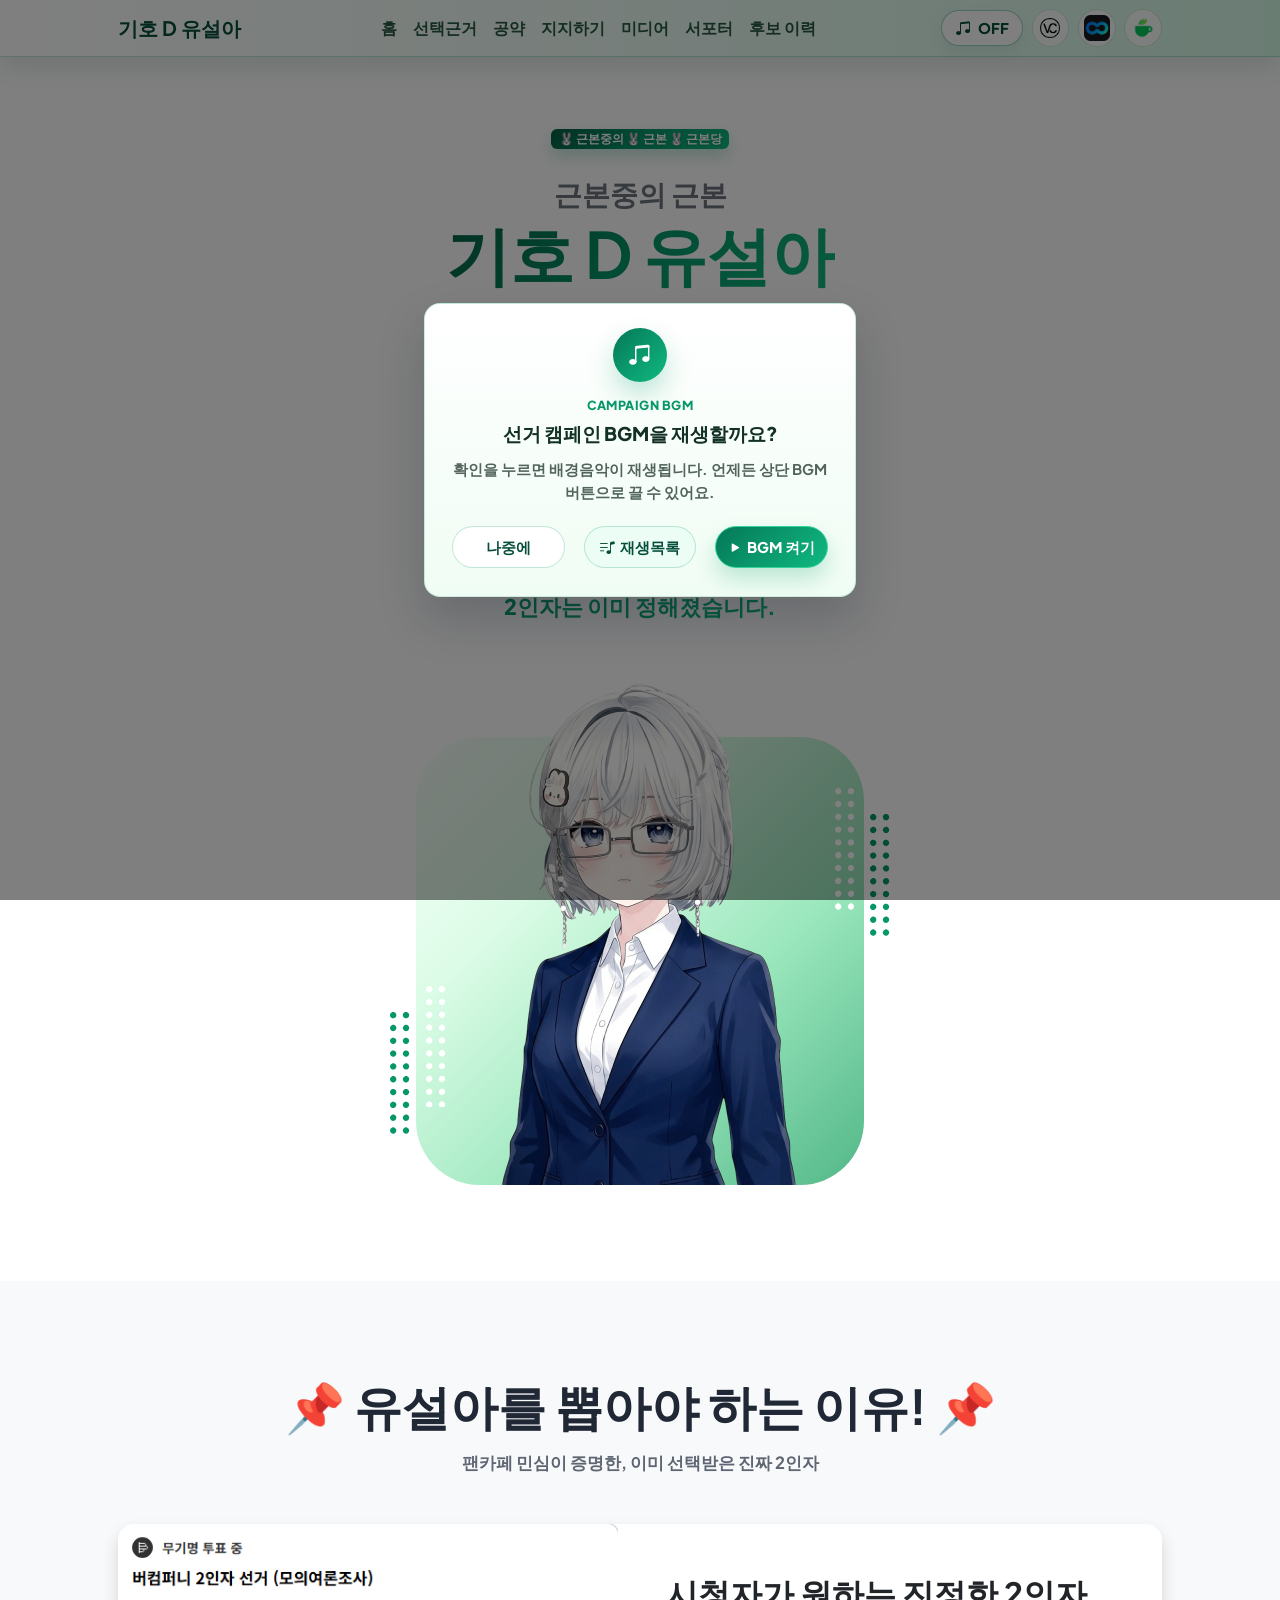
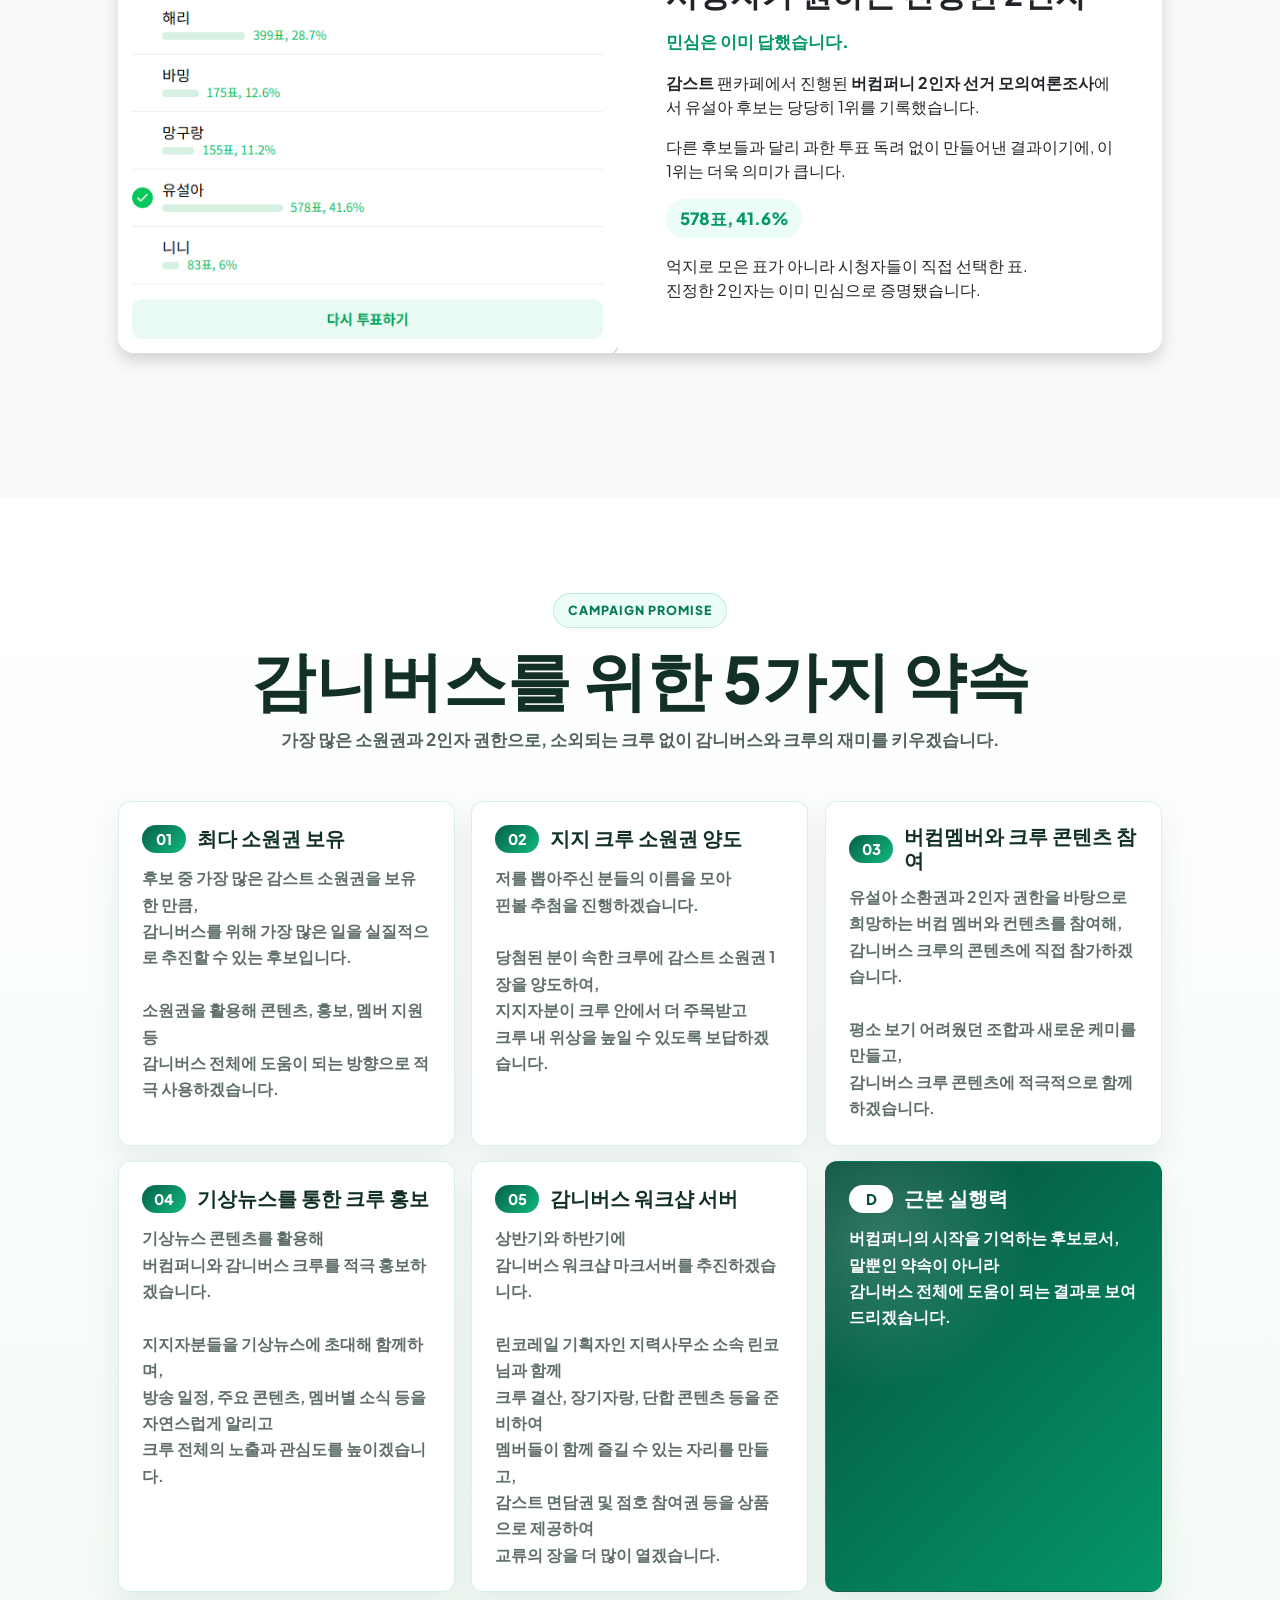
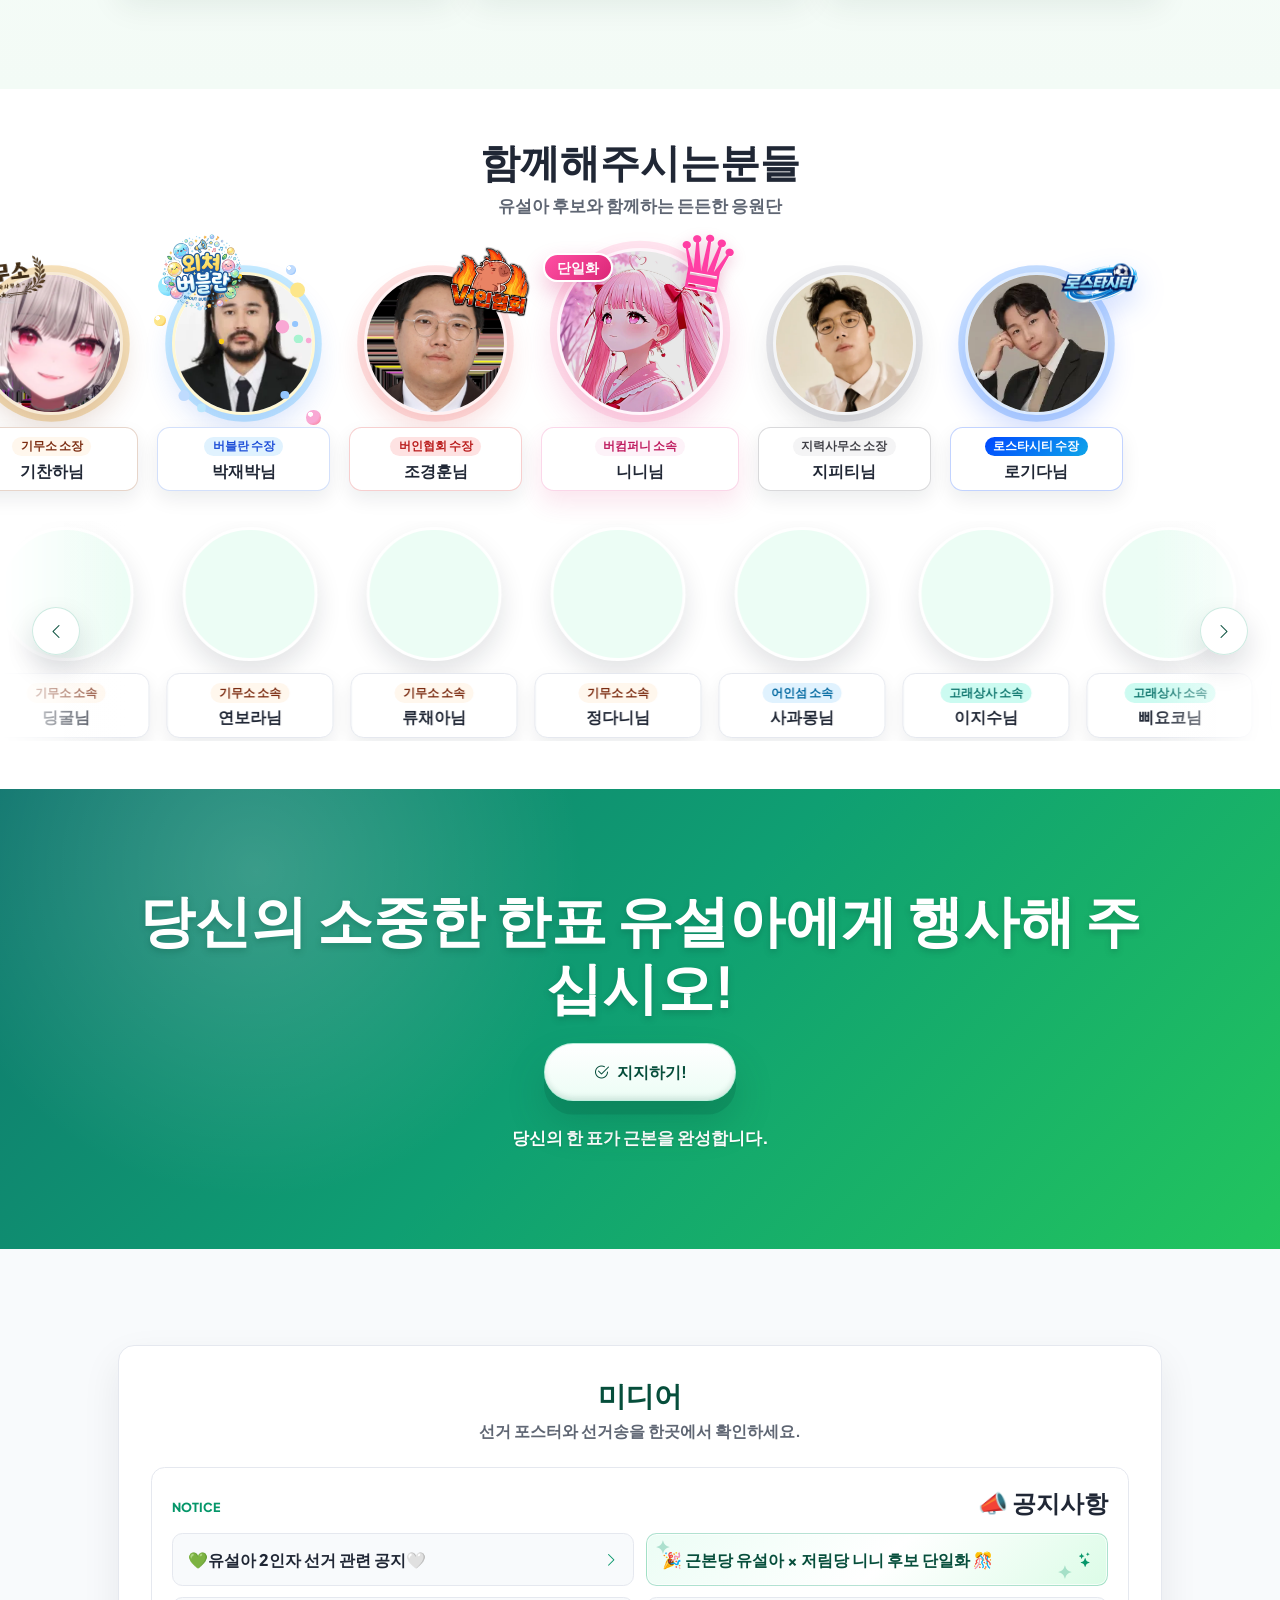
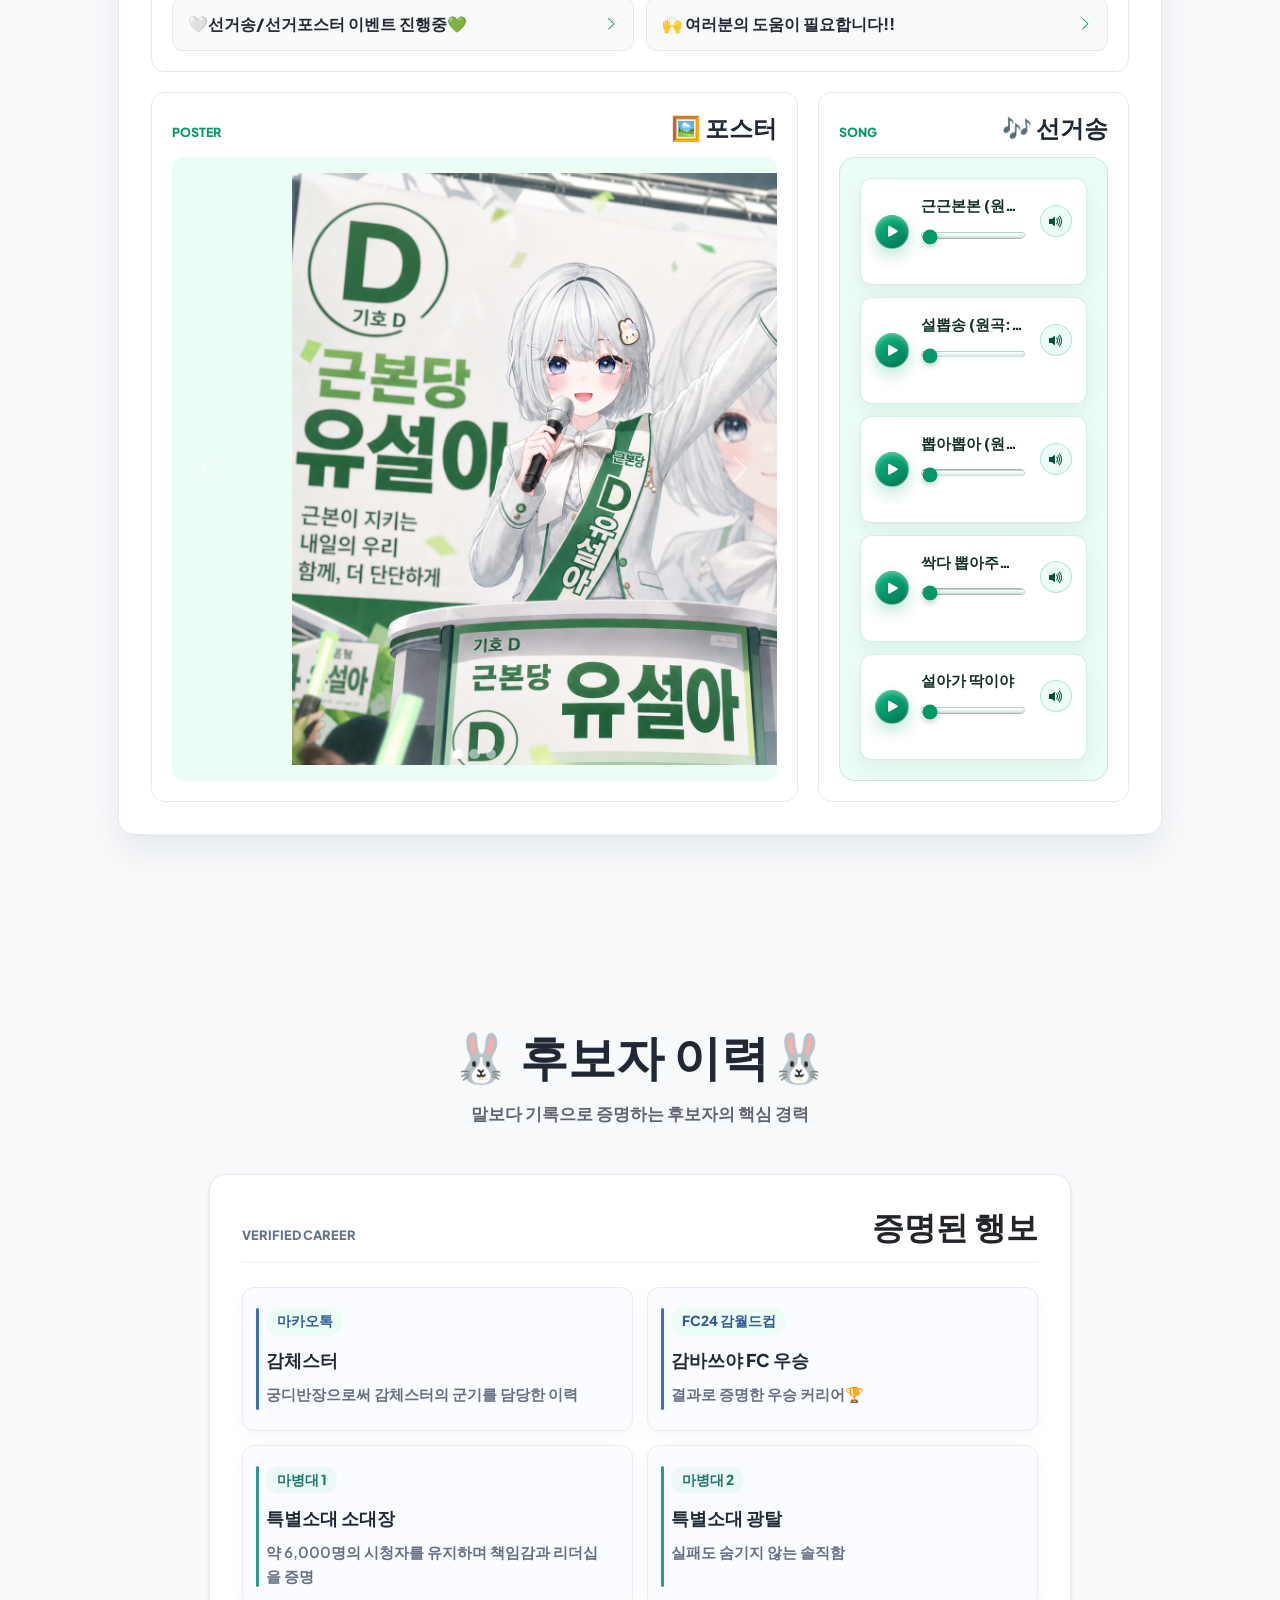
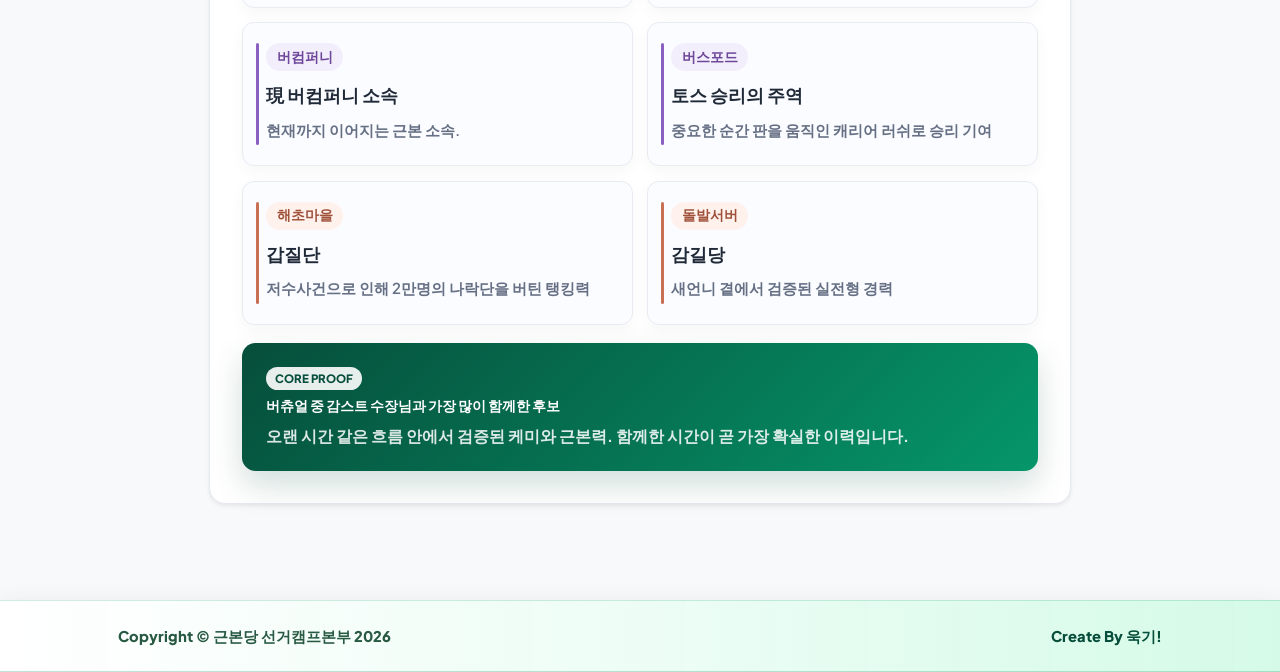
==== commit 069f84a9: "버인추가" ====
--- a/index.html
+++ b/index.html
@@ -308,6 +308,11 @@
                         <span class="bubble-deco bubble-deco-four" aria-hidden="true"></span>
                         <img loading="eager" decoding="async" src="assets/supporters/bubblelan/jaeparkk.webp" alt="jaeparkk" />
                         <div class="supporter-info"><span>버블란 수장</span><strong>박재박님</strong></div>
+                    </a>
+                    <a class="supporter-card supporter-card-fixed supporter-feature-card supporter-berin-card" href="https://play.sooplive.com/cnsgkcnehd74/293853209" target="_blank" rel="noopener noreferrer" aria-label="버인협회 수장 조경훈님">
+                        <img class="berin-stamp" loading="eager" decoding="async" src="assets/supporters/berin/berin.webp" alt="" aria-hidden="true" />
+                        <img loading="eager" decoding="async" src="assets/supporters/berin/ssuck.webp" alt="ssuck" />
+                        <div class="supporter-info"><span>버인협회 수장</span><strong>조경훈님</strong></div>
                     </a>
                     <a class="supporter-card supporter-card-fixed supporter-unity-card" href="https://www.sooplive.com/station/honeys2" target="_blank" rel="noopener noreferrer" aria-label="버컴퍼니 소속 니니님">
                         <span class="unity-badge">단일화</span>
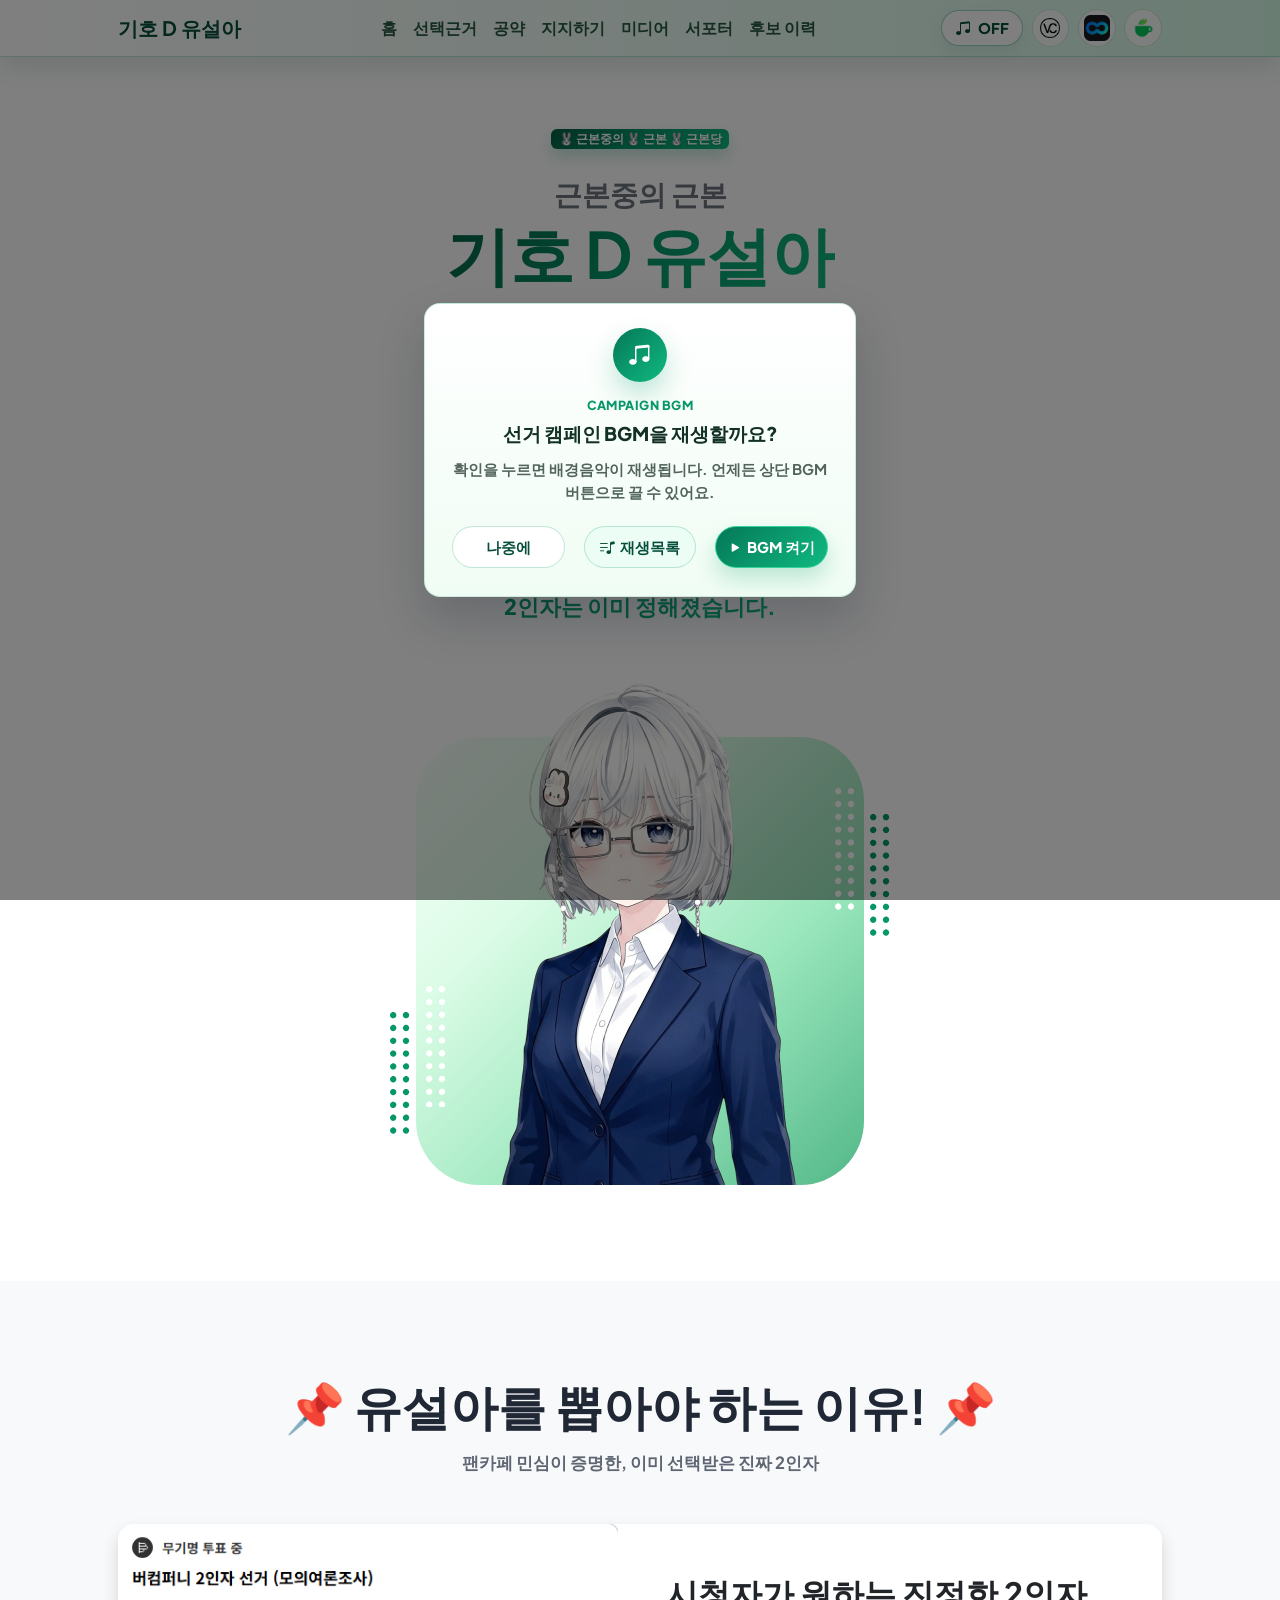
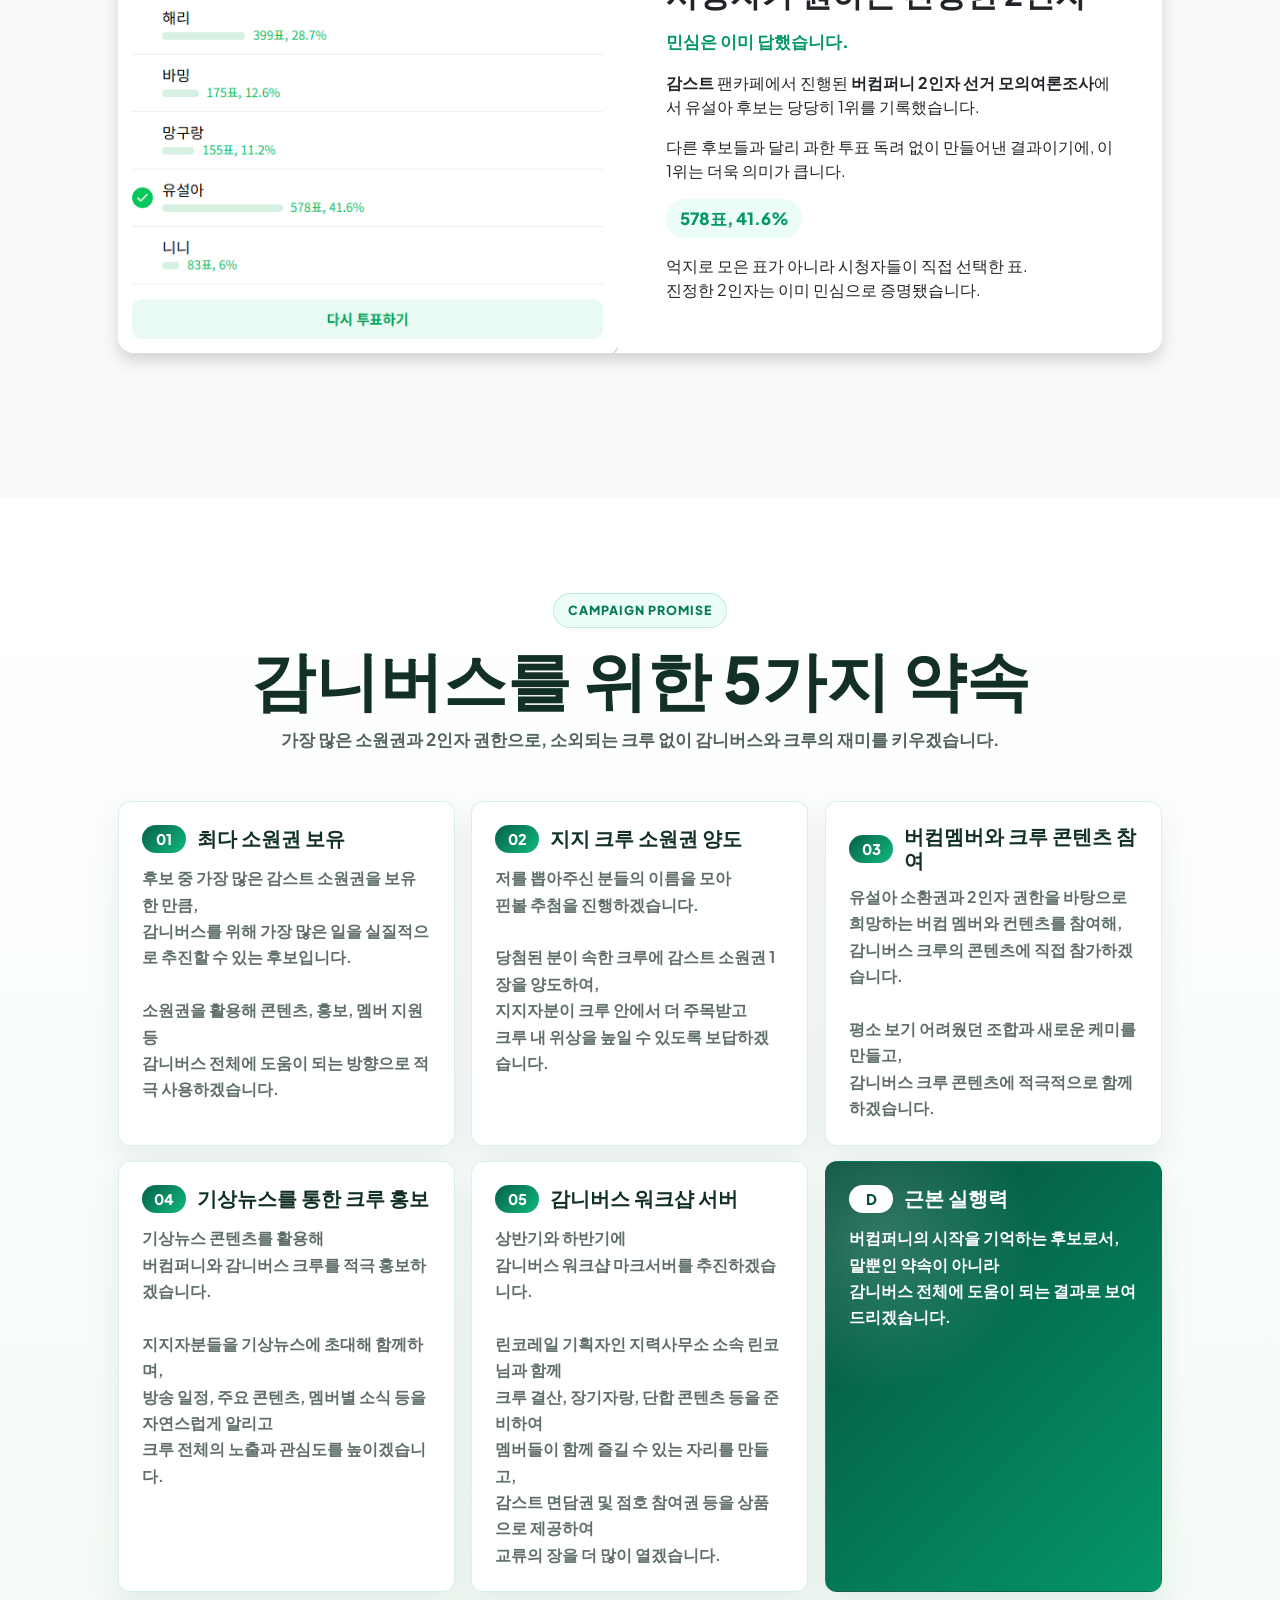
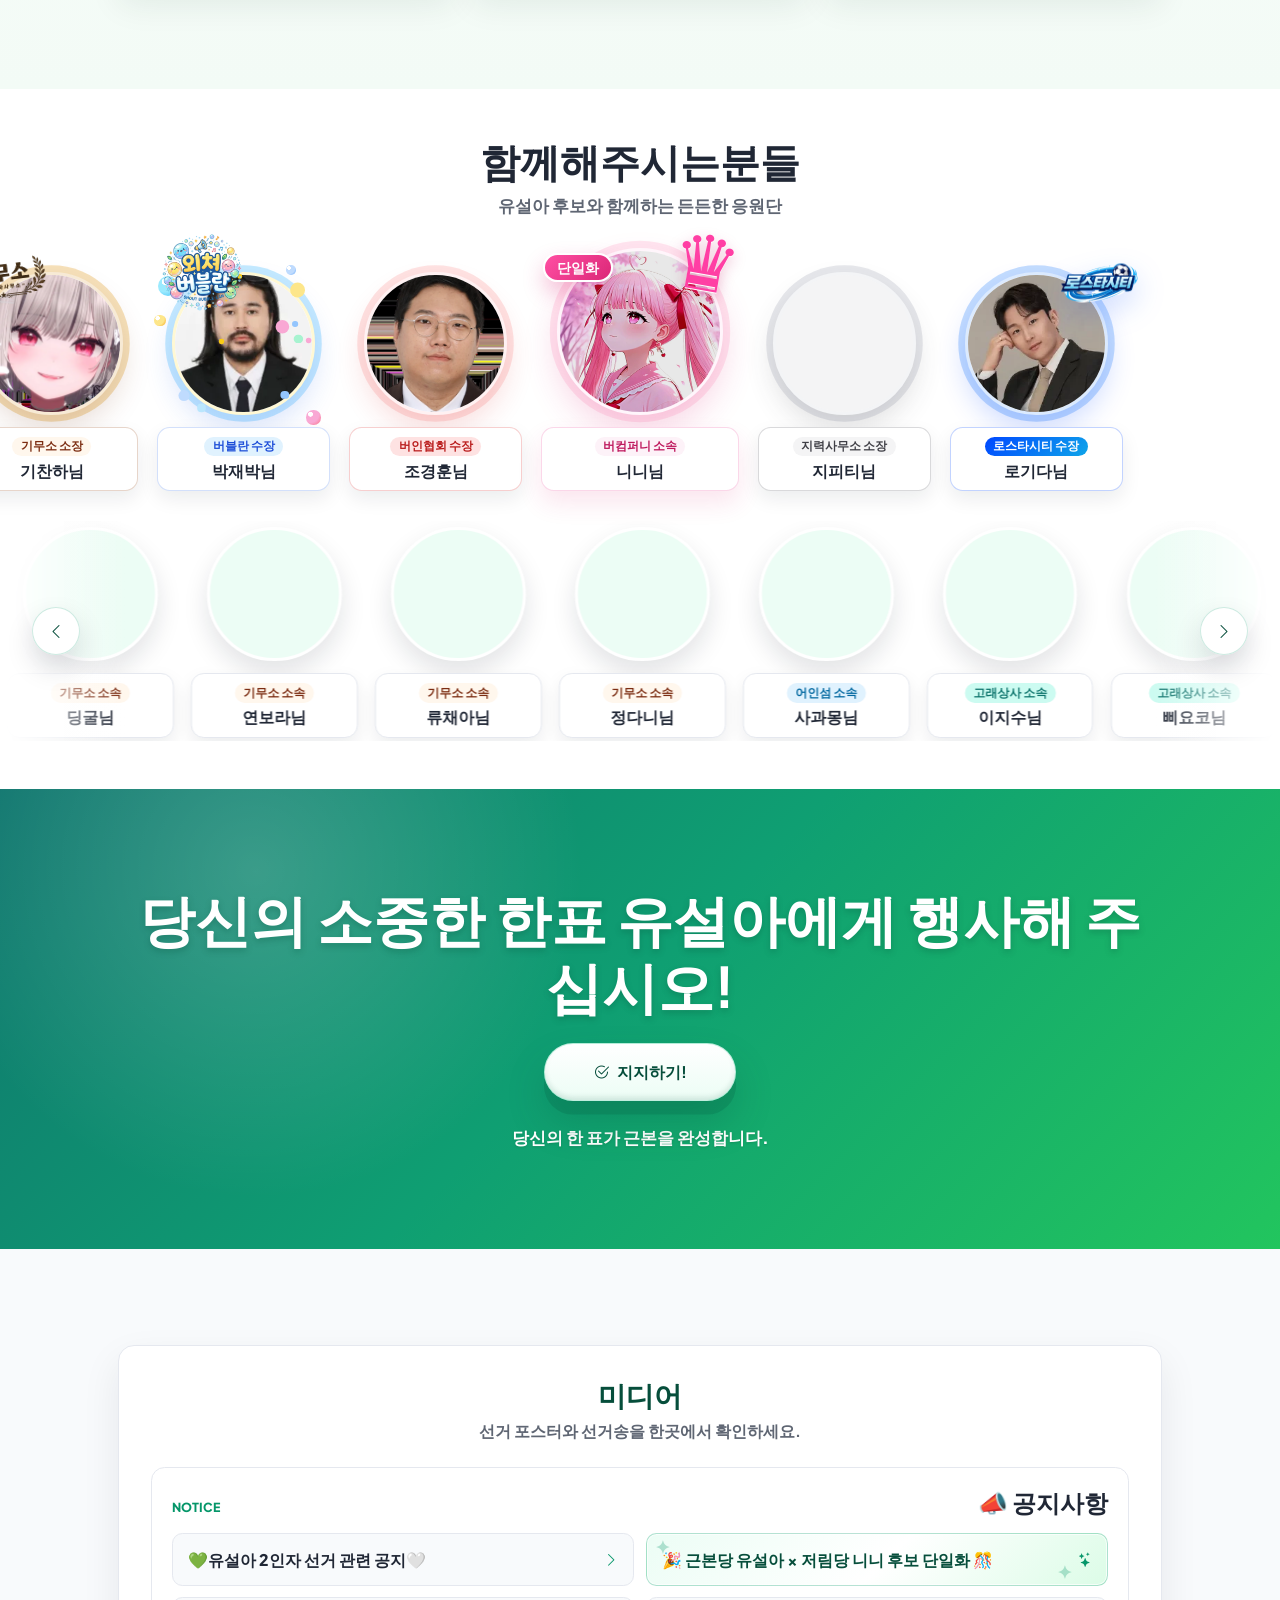
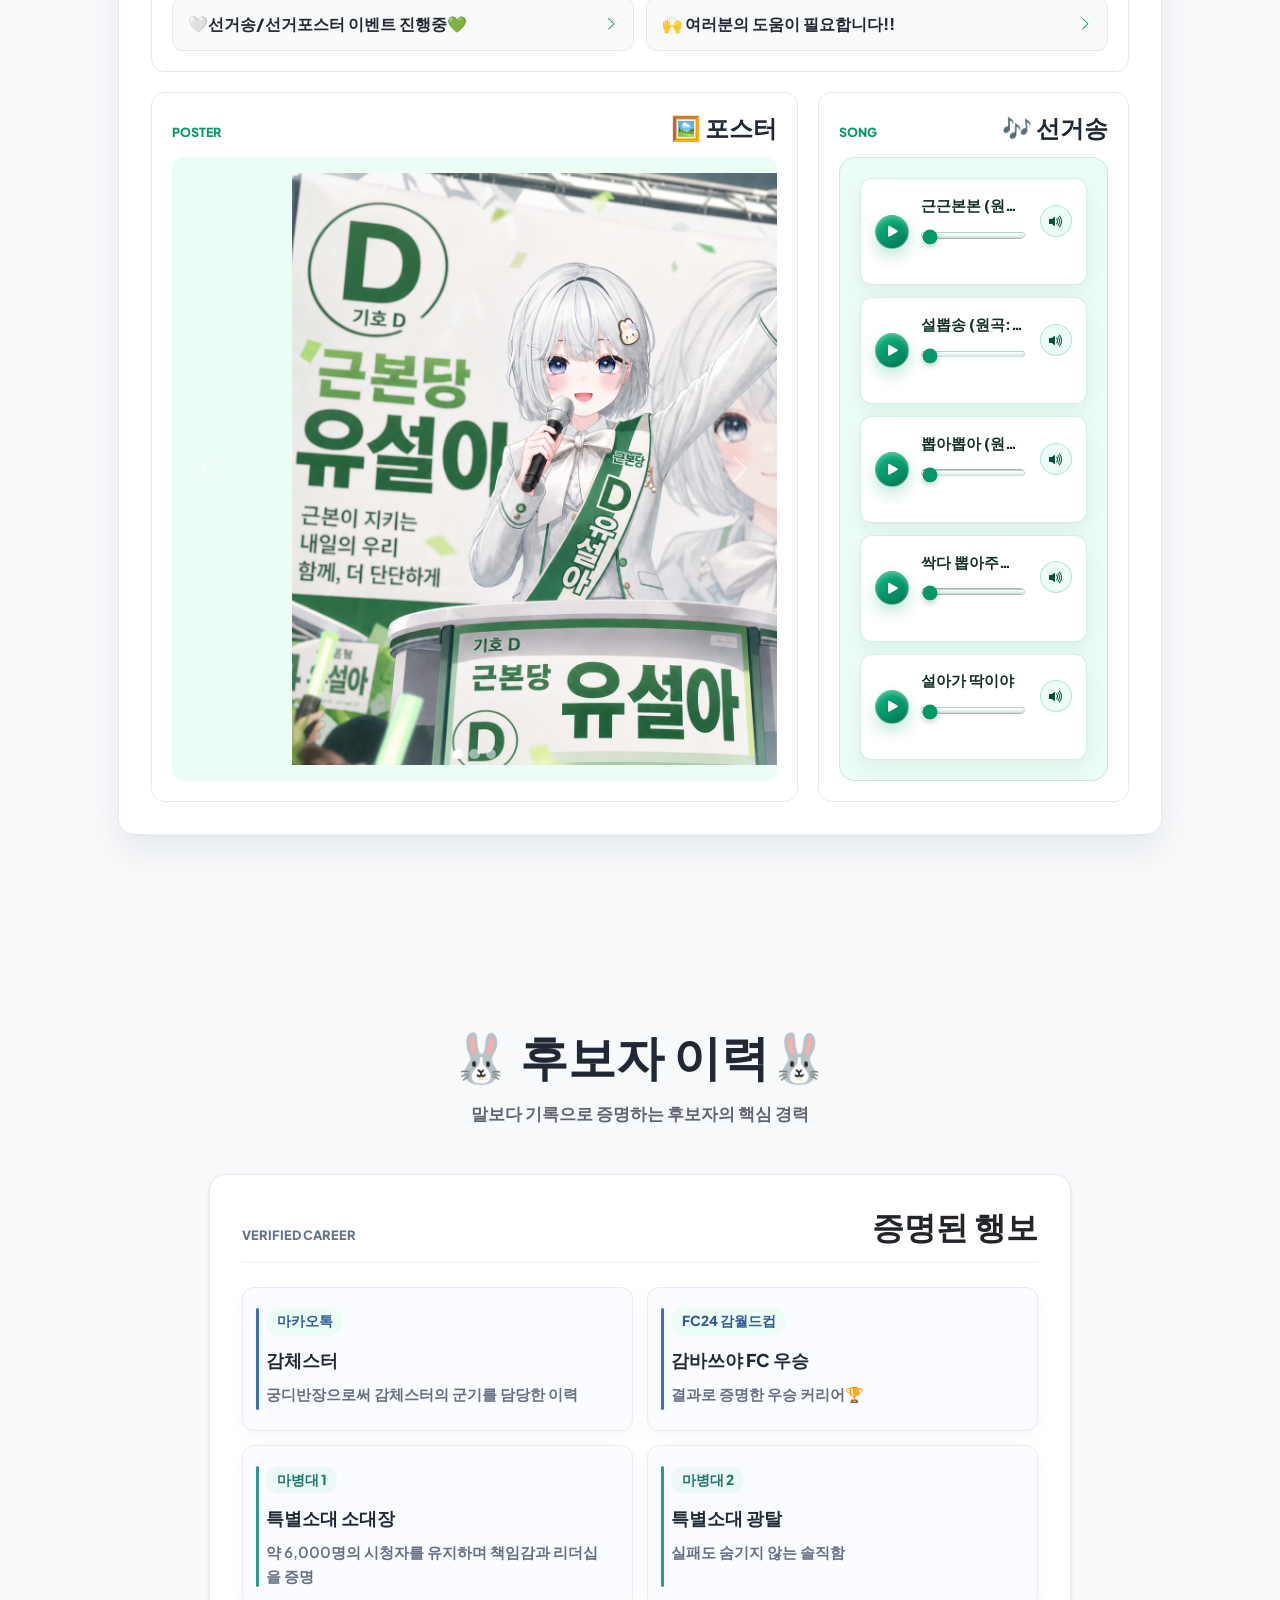
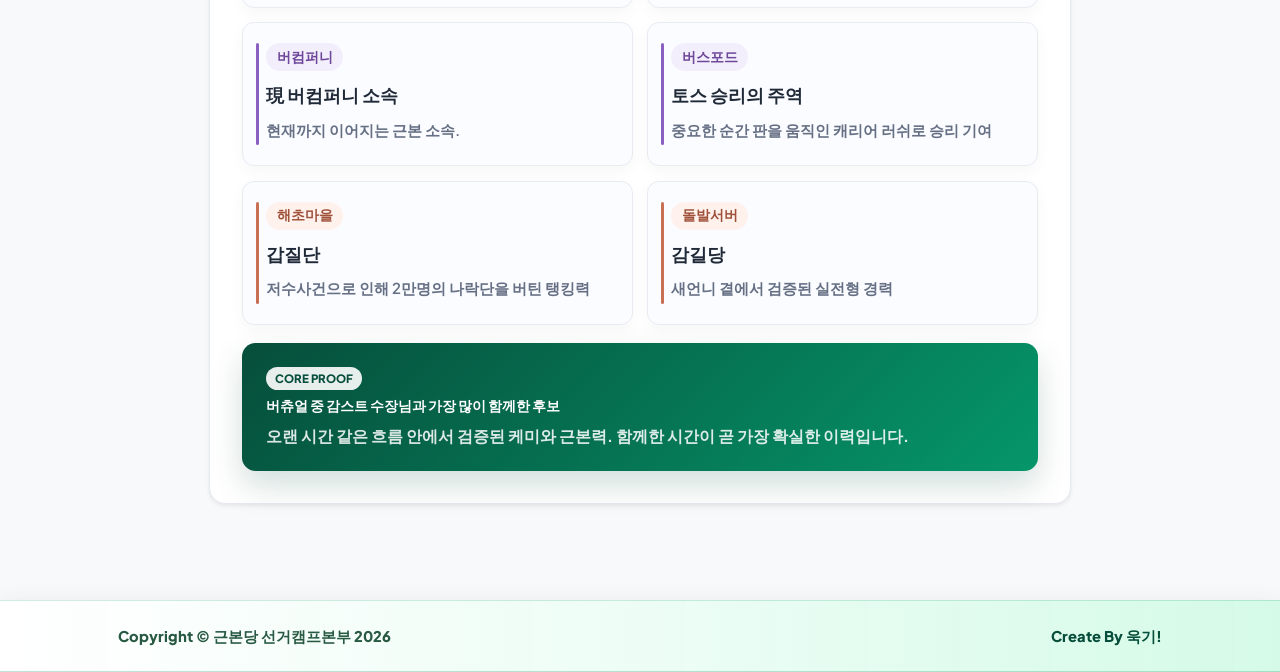
==== commit 2d63f456: "부르추가" ====
--- a/index.html
+++ b/index.html
@@ -342,6 +342,7 @@
                 <div class="supporters-track">
                     <!--<a class="supporter-card" href="https://www.sooplive.com/station/nmohoho" target="_blank" rel="noopener noreferrer"><img loading="lazy" decoding="async" src="assets/supporters/vcompany/dalmyu.webp" alt="dalmyu" /><div class="supporter-info"><span>버컴퍼니 소속</span><strong>달묘님</strong></div></a>-->
                     <a class="supporter-card" href="https://www.sooplive.com/station/sa5791" target="_blank" rel="noopener noreferrer"><img loading="lazy" decoding="async" src="assets/supporters/vcompany/king.webp" alt="king" /><div class="supporter-info"><span>버컴퍼니 소속</span><strong>킹냥이님</strong></div></a>
+                    <a class="supporter-card" href="https://www.sooplive.com/station/bureu2002" target="_blank" rel="noopener noreferrer"><img loading="lazy" decoding="async" src="assets/supporters/vcompany/bure.webp" alt="bure" /><div class="supporter-info"><span>버컴퍼니 소속</span><strong>부르님</strong></div></a>
                     <!--<a class="supporter-card" href="https://www.sooplive.co.kr/station/bach023" target="_blank" rel="noopener noreferrer"><img loading="lazy" decoding="async" src="assets/supporters/gorae/gorae_1.webp" alt="ulsan-gorae" /><div class="supporter-info"><span>고래상사 수장</span><strong>울산큰고래님</strong></div></a>-->
                     <a class="supporter-card" href="https://www.sooplive.com/station/hhr001234" target="_blank" rel="noopener noreferrer"><img loading="lazy" decoding="async" src="assets/supporters/bubblelan/bubble_1.webp" alt="bubble 1" /><div class="supporter-info"><span>버블란 소속</span><strong>어쩜냥이님</strong></div></a>
                     <a class="supporter-card" href="https://www.sooplive.com/station/yeyo25" target="_blank" rel="noopener noreferrer"><img loading="lazy" decoding="async" src="assets/supporters/bubblelan/bubble_2.webp" alt="bubble 2" /><div class="supporter-info"><span>버블란 소속</span><strong>예요예요님</strong></div></a>
@@ -407,6 +408,7 @@
 
                     <!--<a class="supporter-card" href="https://www.sooplive.com/station/nmohoho" target="_blank" rel="noopener noreferrer" aria-hidden="true" tabindex="-1"><img loading="lazy" decoding="async" src="assets/supporters/vcompany/dalmyu.webp" alt="" /><div class="supporter-info"><span>버컴퍼니 소속</span><strong>달묘님</strong></div></a>-->
                     <a class="supporter-card" href="https://www.sooplive.com/station/sa5791" target="_blank" rel="noopener noreferrer" aria-hidden="true" tabindex="-1"><img loading="lazy" decoding="async" src="assets/supporters/vcompany/king.webp" alt="" /><div class="supporter-info"><span>버컴퍼니 소속</span><strong>킹냥이님</strong></div></a>
+                    <a class="supporter-card" href="https://www.sooplive.com/station/bureu2002" target="_blank" rel="noopener noreferrer" aria-hidden="true" tabindex="-1"><img loading="lazy" decoding="async" src="assets/supporters/vcompany/bure.webp" alt="" /><div class="supporter-info"><span>버컴퍼니 소속</span><strong>부르님</strong></div></a>
                     <!--<a class="supporter-card" href="https://www.sooplive.co.kr/station/bach023" target="_blank" rel="noopener noreferrer" aria-hidden="true" tabindex="-1"><img loading="lazy" decoding="async" src="assets/supporters/gorae/gorae_1.webp" alt="" /><div class="supporter-info"><span>고래상사 수장</span><strong>울산큰고래님</strong></div></a>-->
                     <a class="supporter-card" href="https://www.sooplive.com/station/hhr001234" target="_blank" rel="noopener noreferrer" aria-hidden="true" tabindex="-1"><img loading="lazy" decoding="async" src="assets/supporters/bubblelan/bubble_1.webp" alt="" /><div class="supporter-info"><span>버블란 소속</span><strong>어쩜냥이님</strong></div></a>
                     <a class="supporter-card" href="https://www.sooplive.com/station/yeyo25" target="_blank" rel="noopener noreferrer" aria-hidden="true" tabindex="-1"><img loading="lazy" decoding="async" src="assets/supporters/bubblelan/bubble_2.webp" alt="" /><div class="supporter-info"><span>버블란 소속</span><strong>예요예요님</strong></div></a>
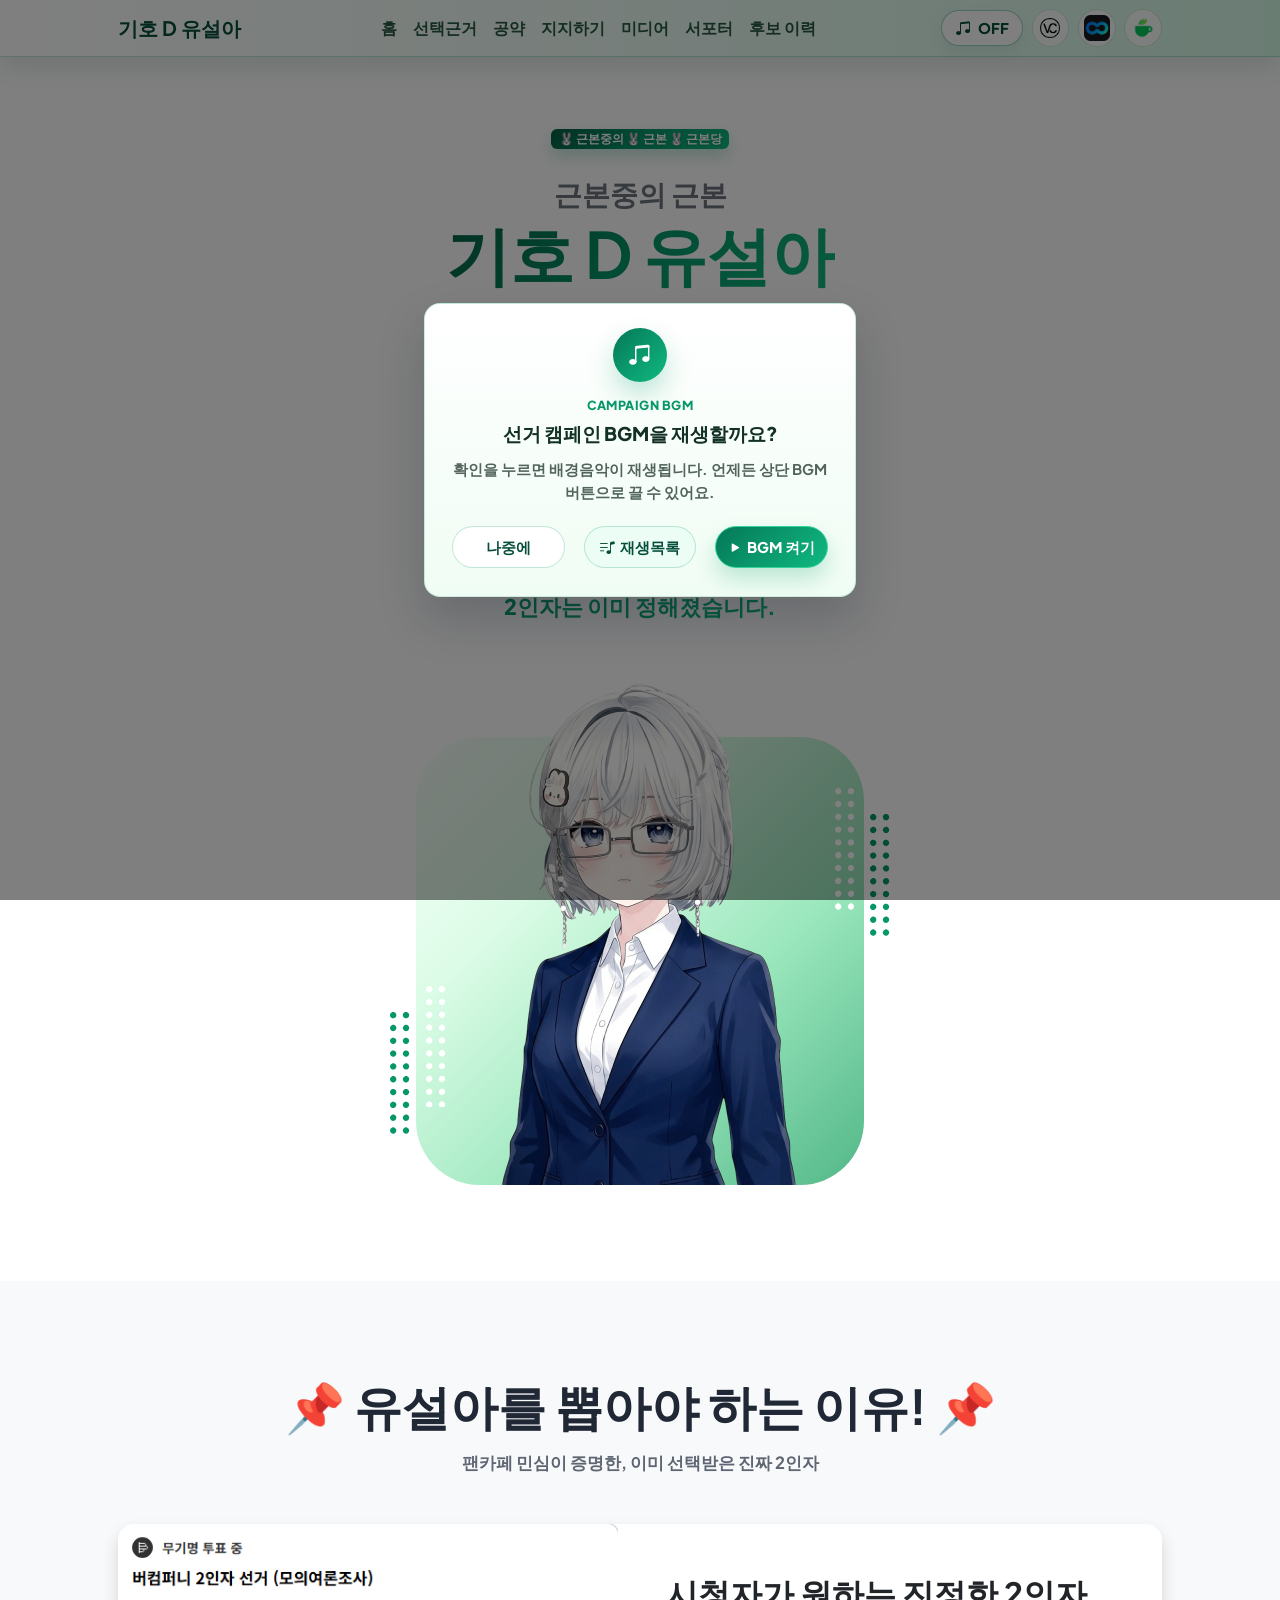
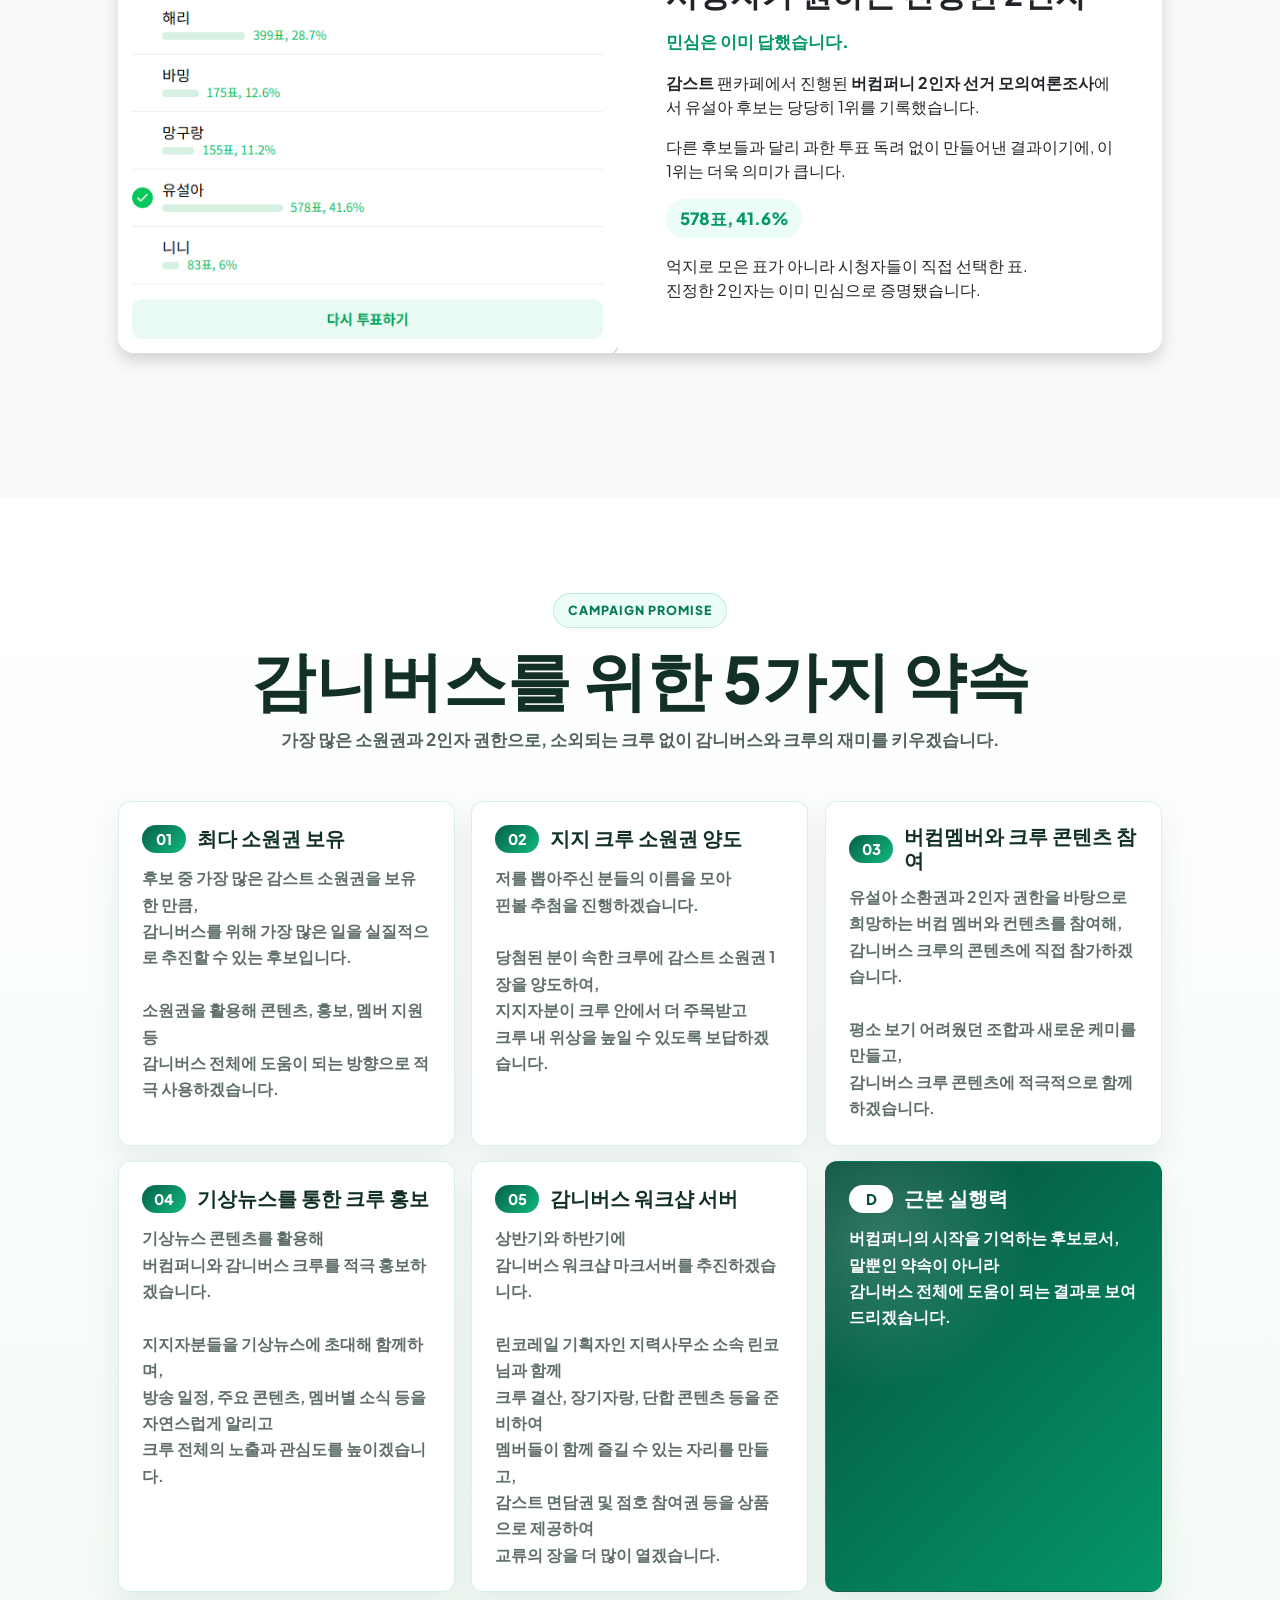
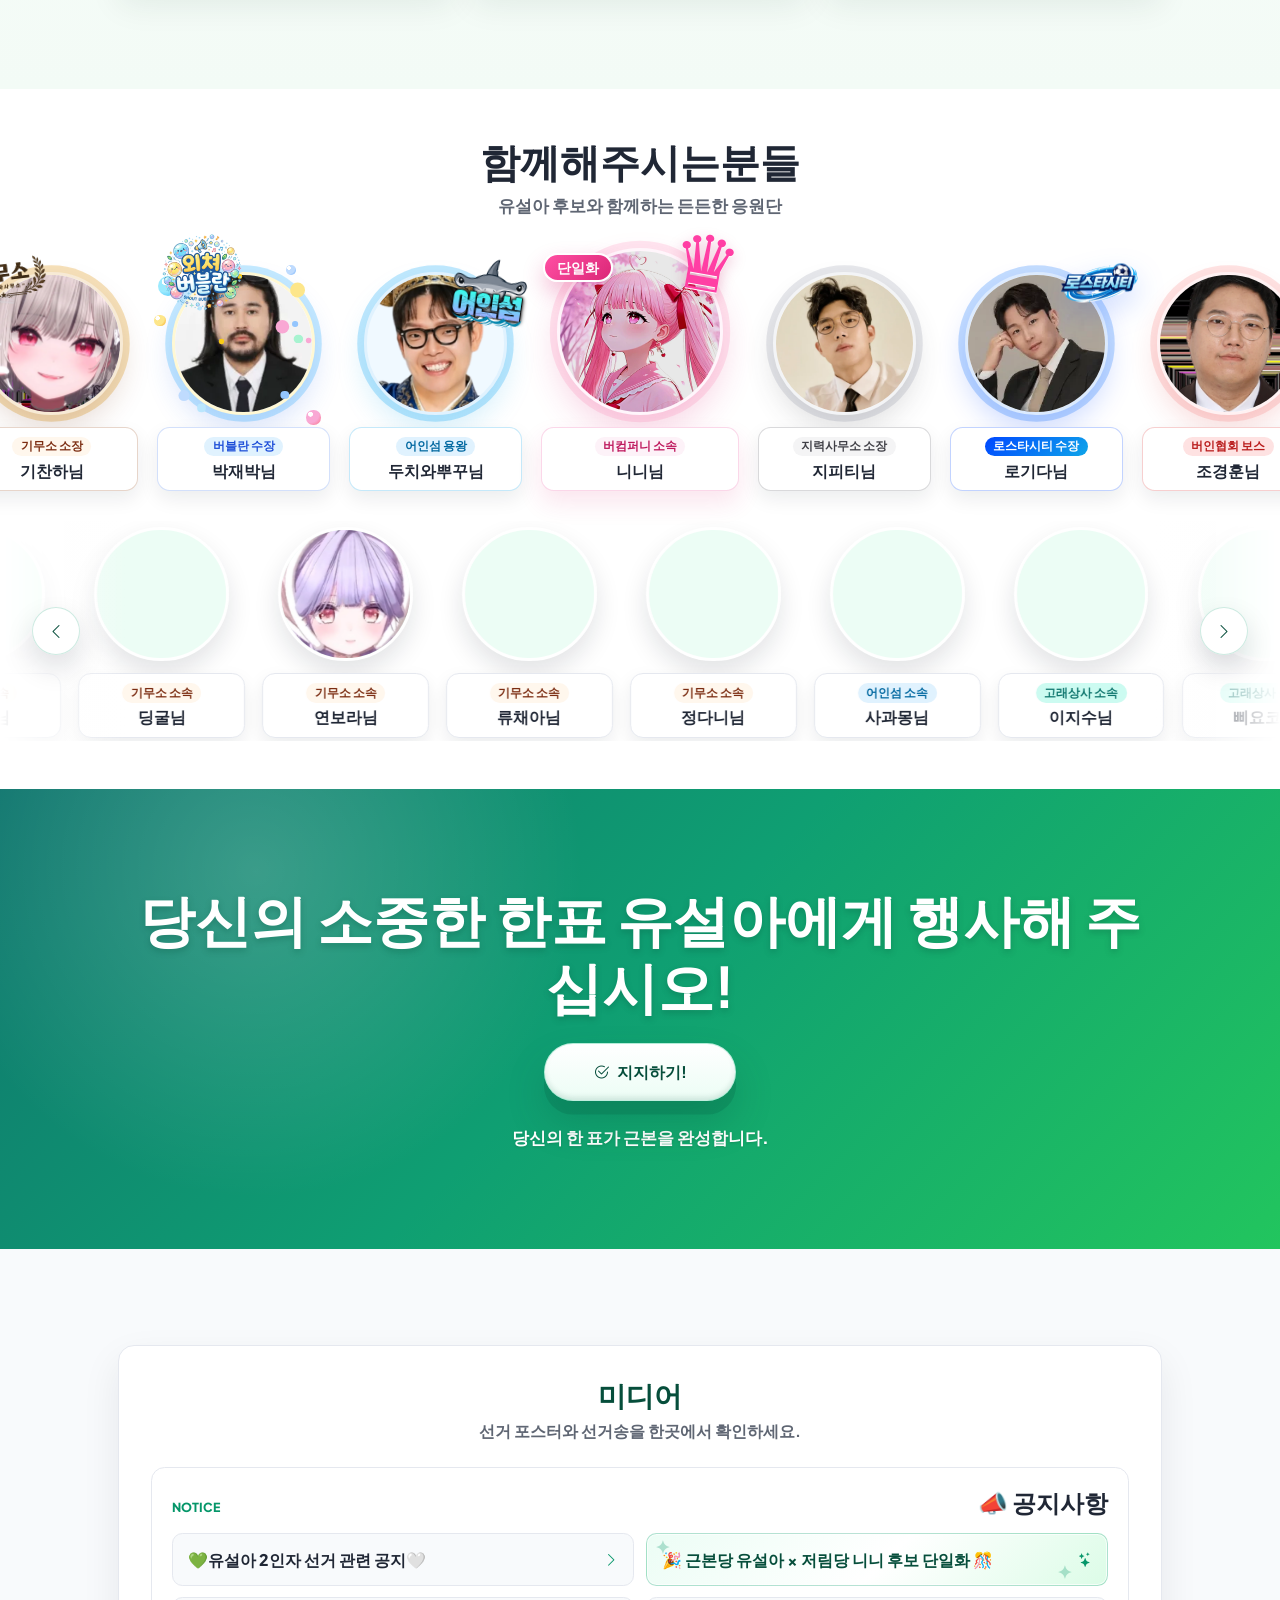
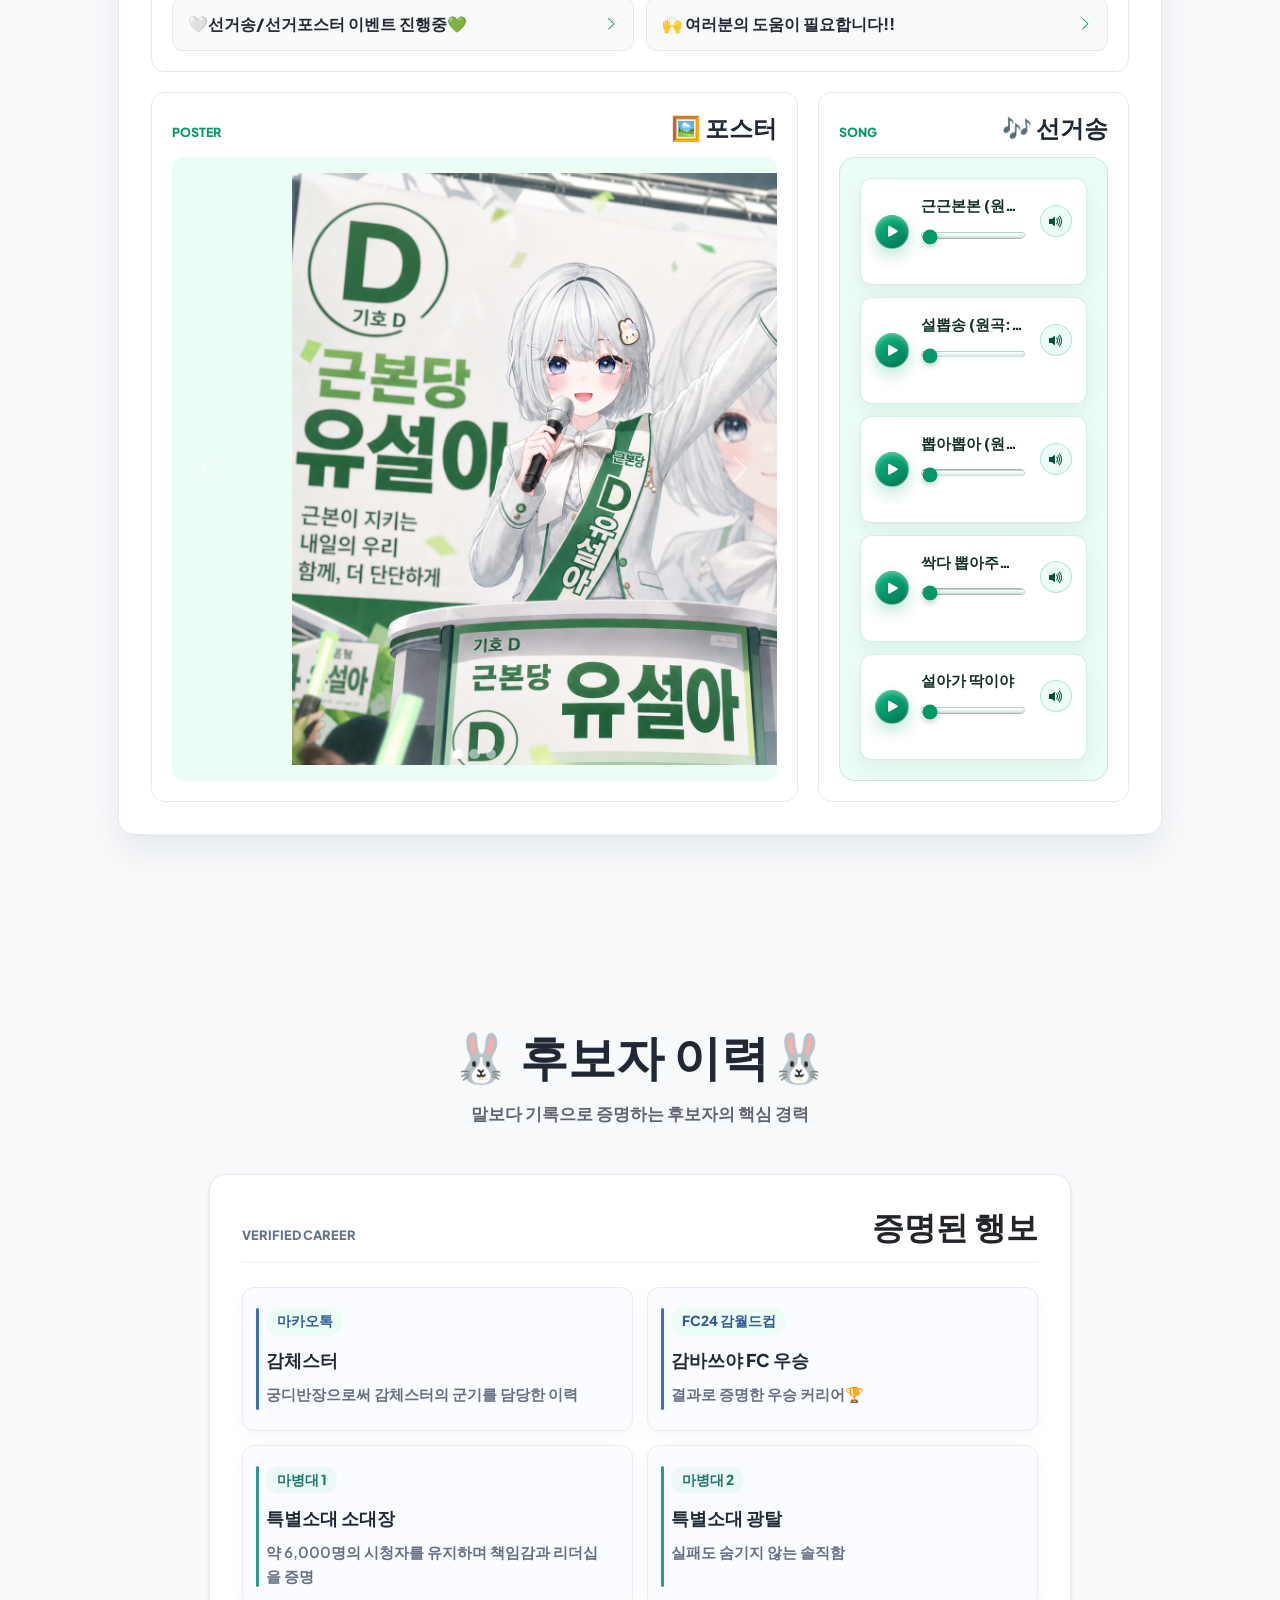
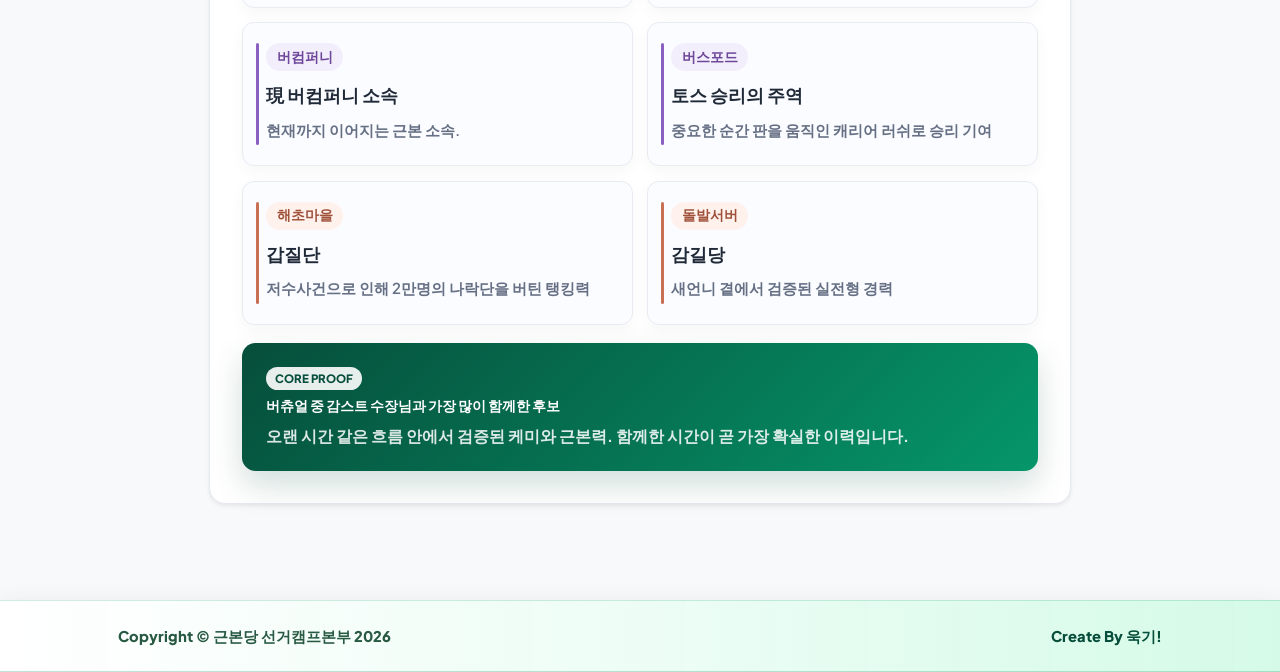
==== commit 23d134ac: "뿌꾸추가" ====
--- a/index.html
+++ b/index.html
@@ -309,10 +309,10 @@
                         <img loading="eager" decoding="async" src="assets/supporters/bubblelan/jaeparkk.webp" alt="jaeparkk" />
                         <div class="supporter-info"><span>버블란 수장</span><strong>박재박님</strong></div>
                     </a>
-                    <a class="supporter-card supporter-card-fixed supporter-feature-card supporter-berin-card" href="https://play.sooplive.com/cnsgkcnehd74/293853209" target="_blank" rel="noopener noreferrer" aria-label="버인협회 수장 조경훈님">
-                        <img class="berin-stamp" loading="eager" decoding="async" src="assets/supporters/berin/berin.webp" alt="" aria-hidden="true" />
-                        <img loading="eager" decoding="async" src="assets/supporters/berin/ssuck.webp" alt="ssuck" />
-                        <div class="supporter-info"><span>버인협회 수장</span><strong>조경훈님</strong></div>
+                    <a class="supporter-card supporter-card-fixed supporter-feature-card supporter-fishman-card" href="https://www.sooplive.com/station/galsa" target="_blank" rel="noopener noreferrer" aria-label="어인섬 용왕 두치와뿌꾸님">
+                        <img class="fishman-stamp" loading="eager" decoding="async" src="assets/supporters/fishman-island/fish_island.png" alt="" aria-hidden="true" />
+                        <img loading="eager" decoding="async" src="assets/supporters/fishman-island/bbuggu.webp" alt="bbuggu" />
+                        <div class="supporter-info"><span>어인섬 용왕</span><strong>두치와뿌꾸님</strong></div>
                     </a>
                     <a class="supporter-card supporter-card-fixed supporter-unity-card" href="https://www.sooplive.com/station/honeys2" target="_blank" rel="noopener noreferrer" aria-label="버컴퍼니 소속 니니님">
                         <span class="unity-badge">단일화</span>
@@ -329,6 +329,11 @@
                         <img class="lostacity-stamp" loading="eager" decoding="async" src="assets/supporters/lostacity/lostacity.png" alt="" aria-hidden="true" />
                         <img loading="eager" decoding="async" src="assets/supporters/lostacity/rokida.webp" alt="rokida" />
                         <div class="supporter-info"><span>로스타시티 수장</span><strong>로기다님</strong></div>
+                    </a>
+                    <a class="supporter-card supporter-card-fixed supporter-feature-card supporter-berin-card" href="https://play.sooplive.com/cnsgkcnehd74/293853209" target="_blank" rel="noopener noreferrer" aria-label="버인협회 보스 조경훈님">
+                        <img class="berin-stamp" loading="eager" decoding="async" src="assets/supporters/berin/berin.webp" alt="" aria-hidden="true" />
+                        <img loading="eager" decoding="async" src="assets/supporters/berin/ssuck.webp" alt="ssuck" />
+                        <div class="supporter-info"><span>버인협회 보스</span><strong>조경훈님</strong></div>
                     </a>
                 </div>
             </div>
@@ -789,3 +794,4 @@
 
 
 
+
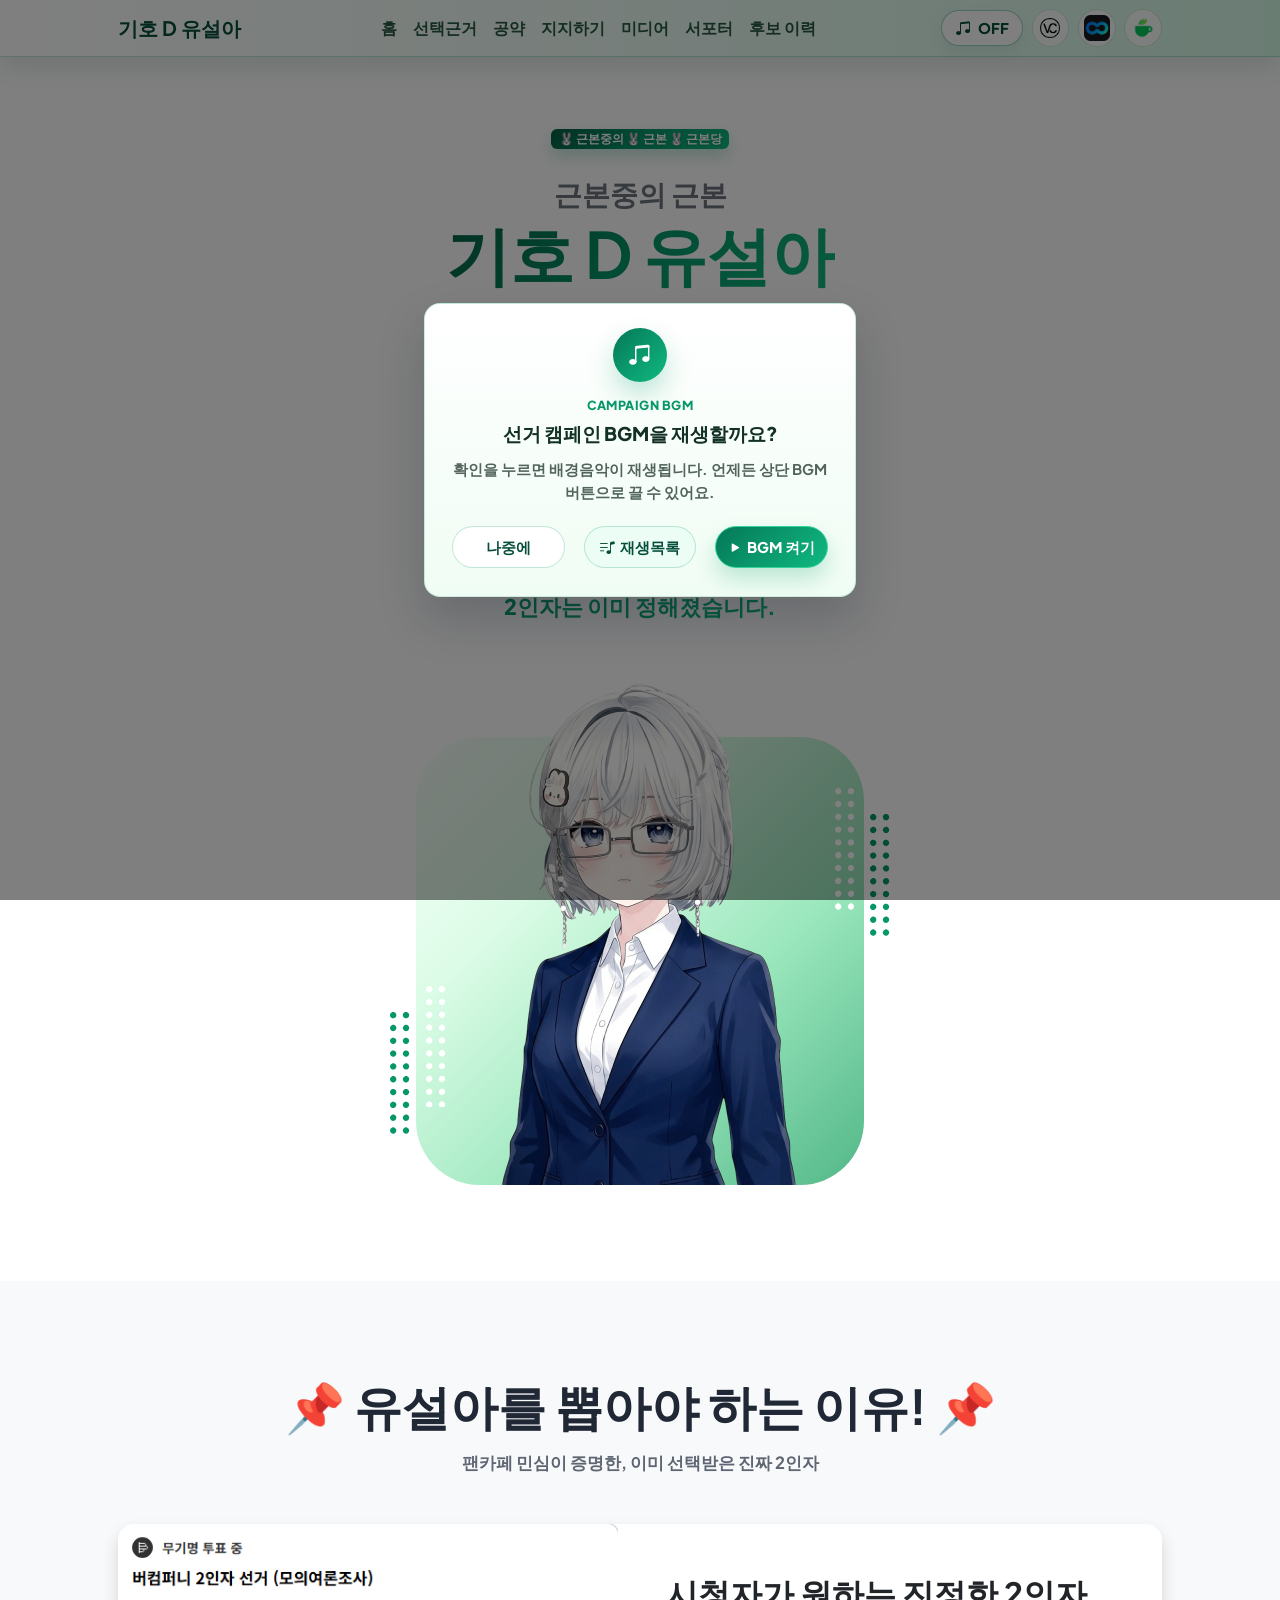
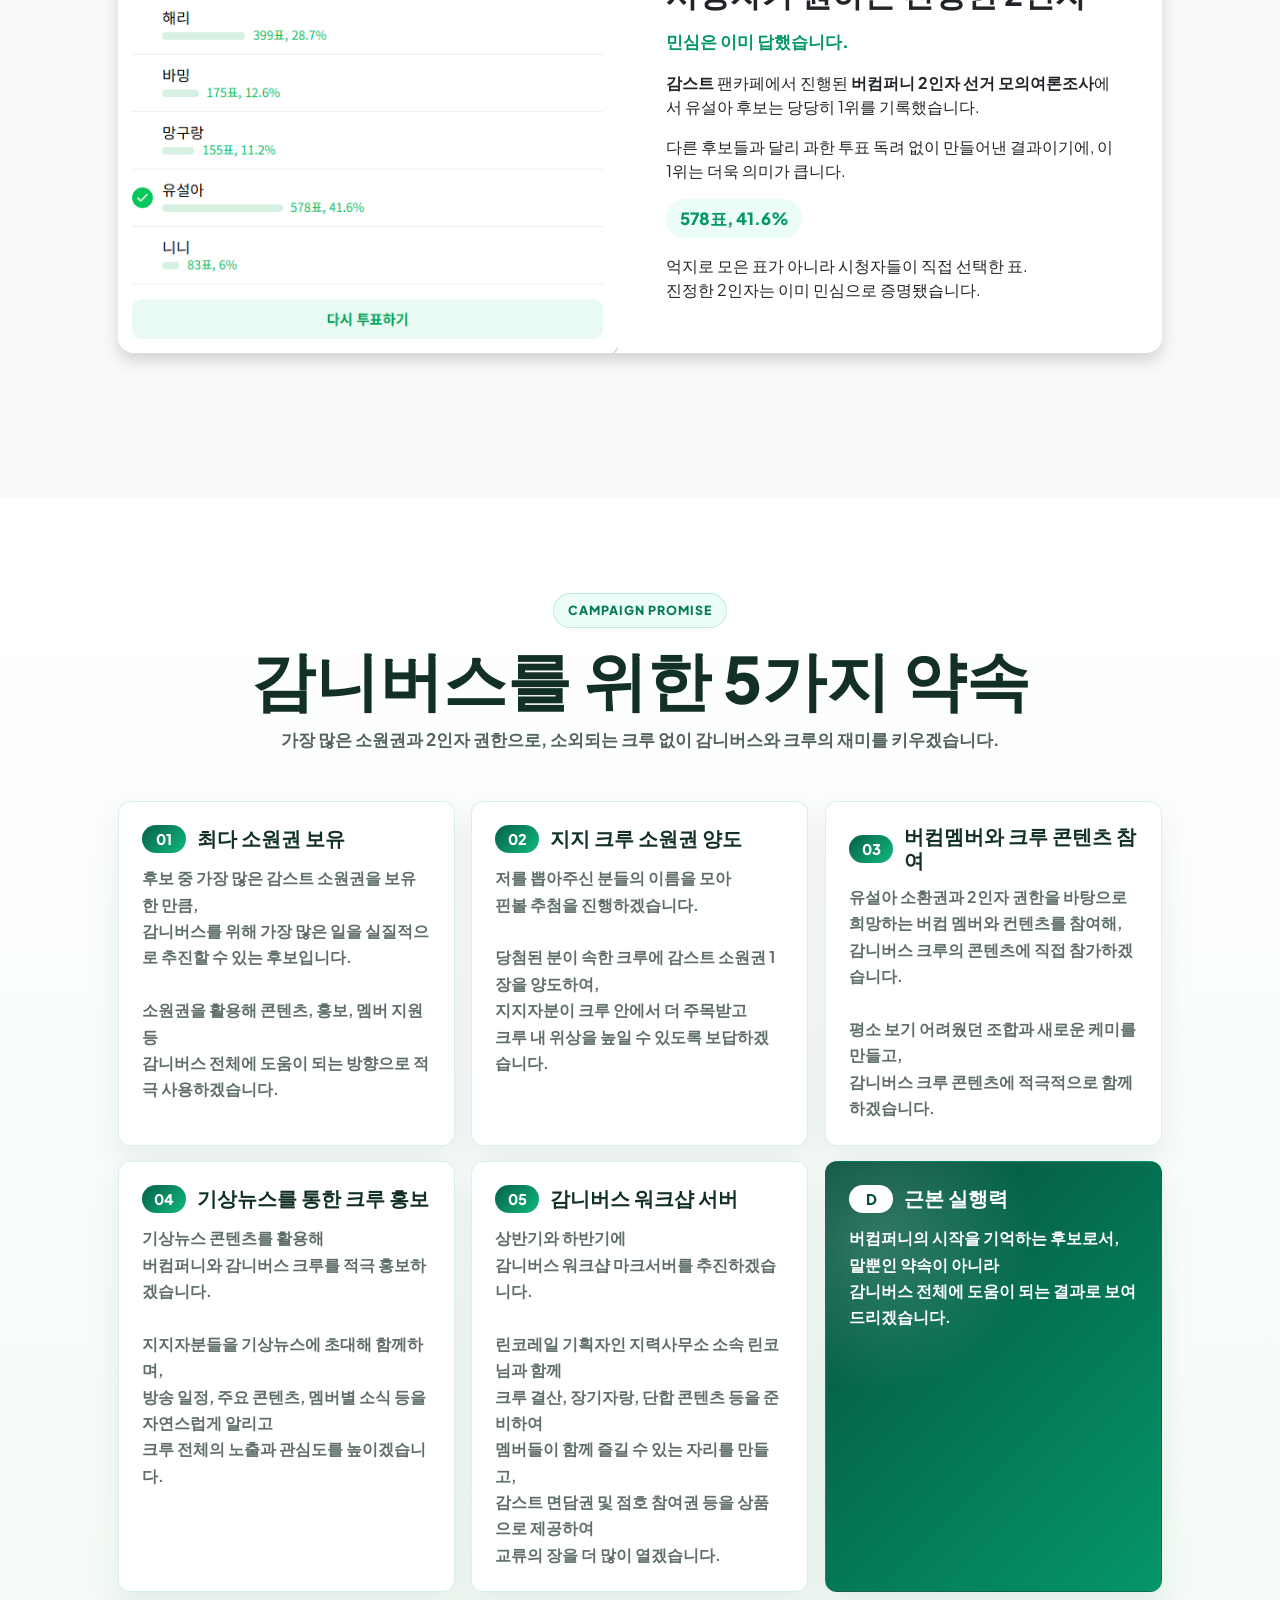
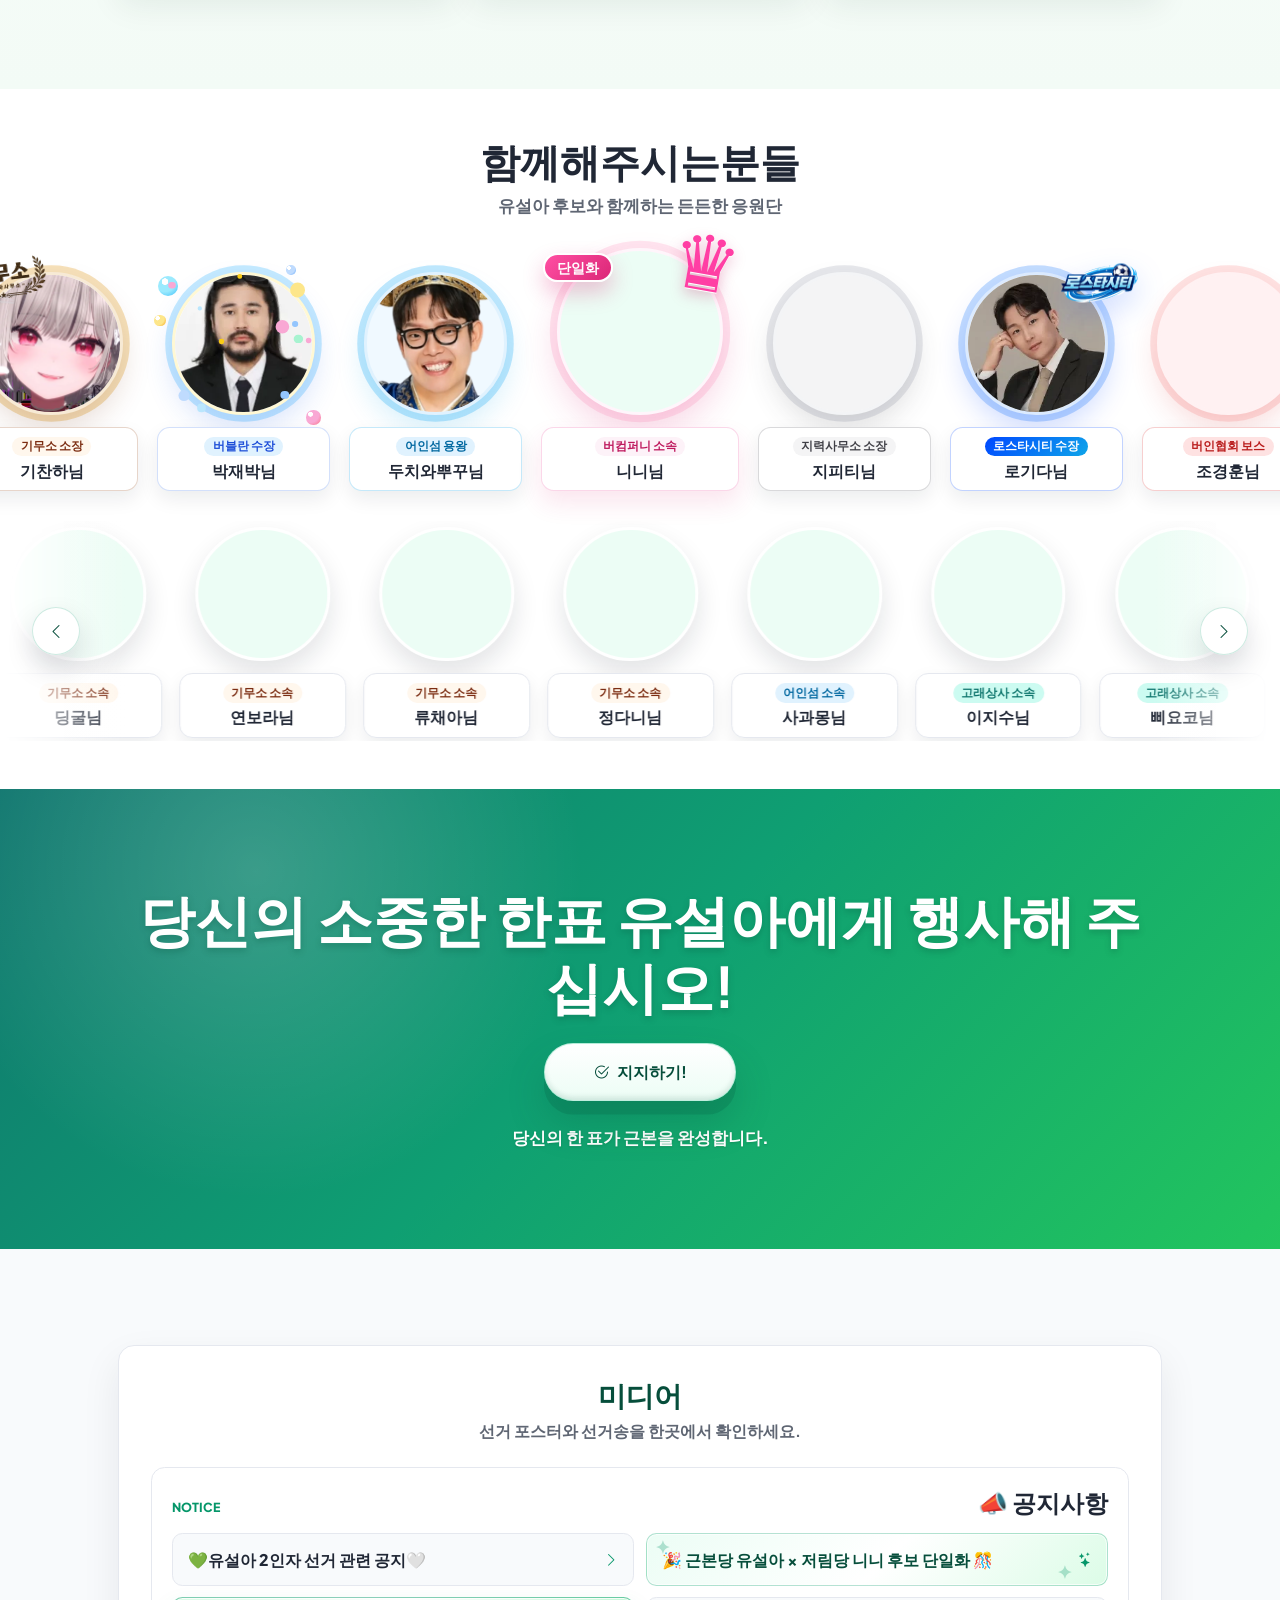
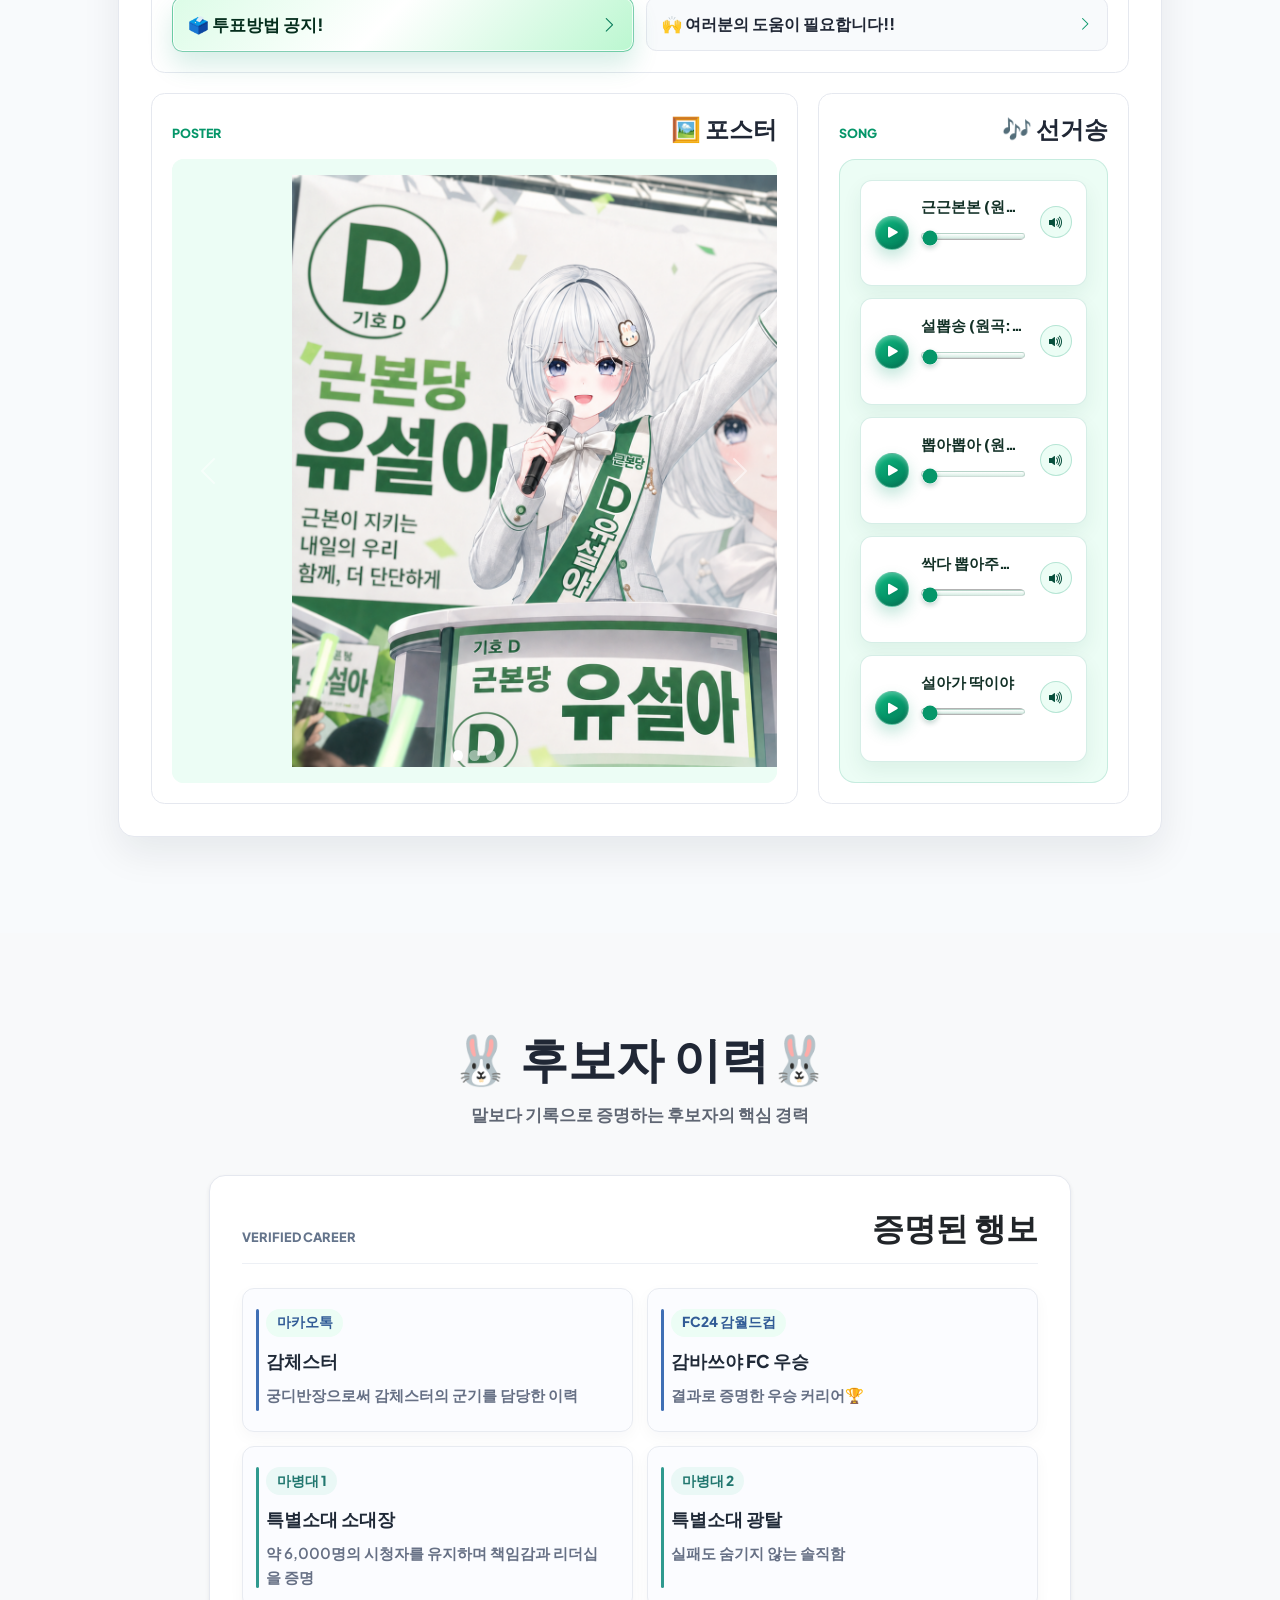
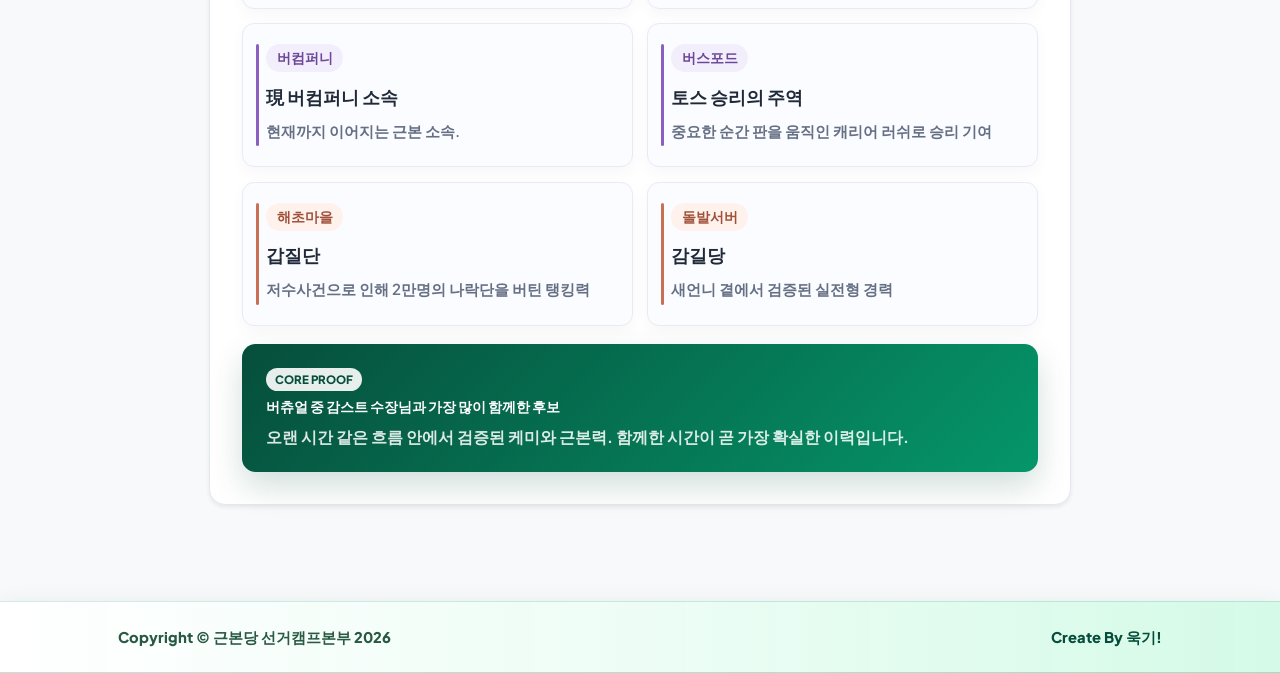
==== commit e828bb3b: "투표공지 업로드" ====
--- a/index.html
+++ b/index.html
@@ -515,8 +515,8 @@
                                 </a>
                             </li>
                              <li>
-                                <a class="responsive-cafe-link" href="https://cafe.naver.com/f-e/cafes/31396984/articles/9065?menuid=40&referrerAllArticles=false" target="_blank" rel="noopener noreferrer" aria-label="선거송/선거포스터 이벤트 진행중" data-desktop-url="https://cafe.naver.com/f-e/cafes/31396984/articles/9065?menuid=40&referrerAllArticles=false" data-mobile-url="https://m.cafe.naver.com/ca-fe/web/cafes/31396984/articles/9065?menuid=40&referrerAllArticles=false&tc">
-                                    <span>🤍선거송/선거포스터 이벤트 진행중💚</span>
+                                <a class="campaign-notice-vote" href="https://www.sooplive.com/station/cctvno/post/195083893" target="_blank" rel="noopener noreferrer" aria-label="투표방법 공지">
+                                    <span>🗳️ 투표방법 공지!</span>
                                     <i class="bi bi-chevron-right"></i>
                                 </a>
                             </li>
